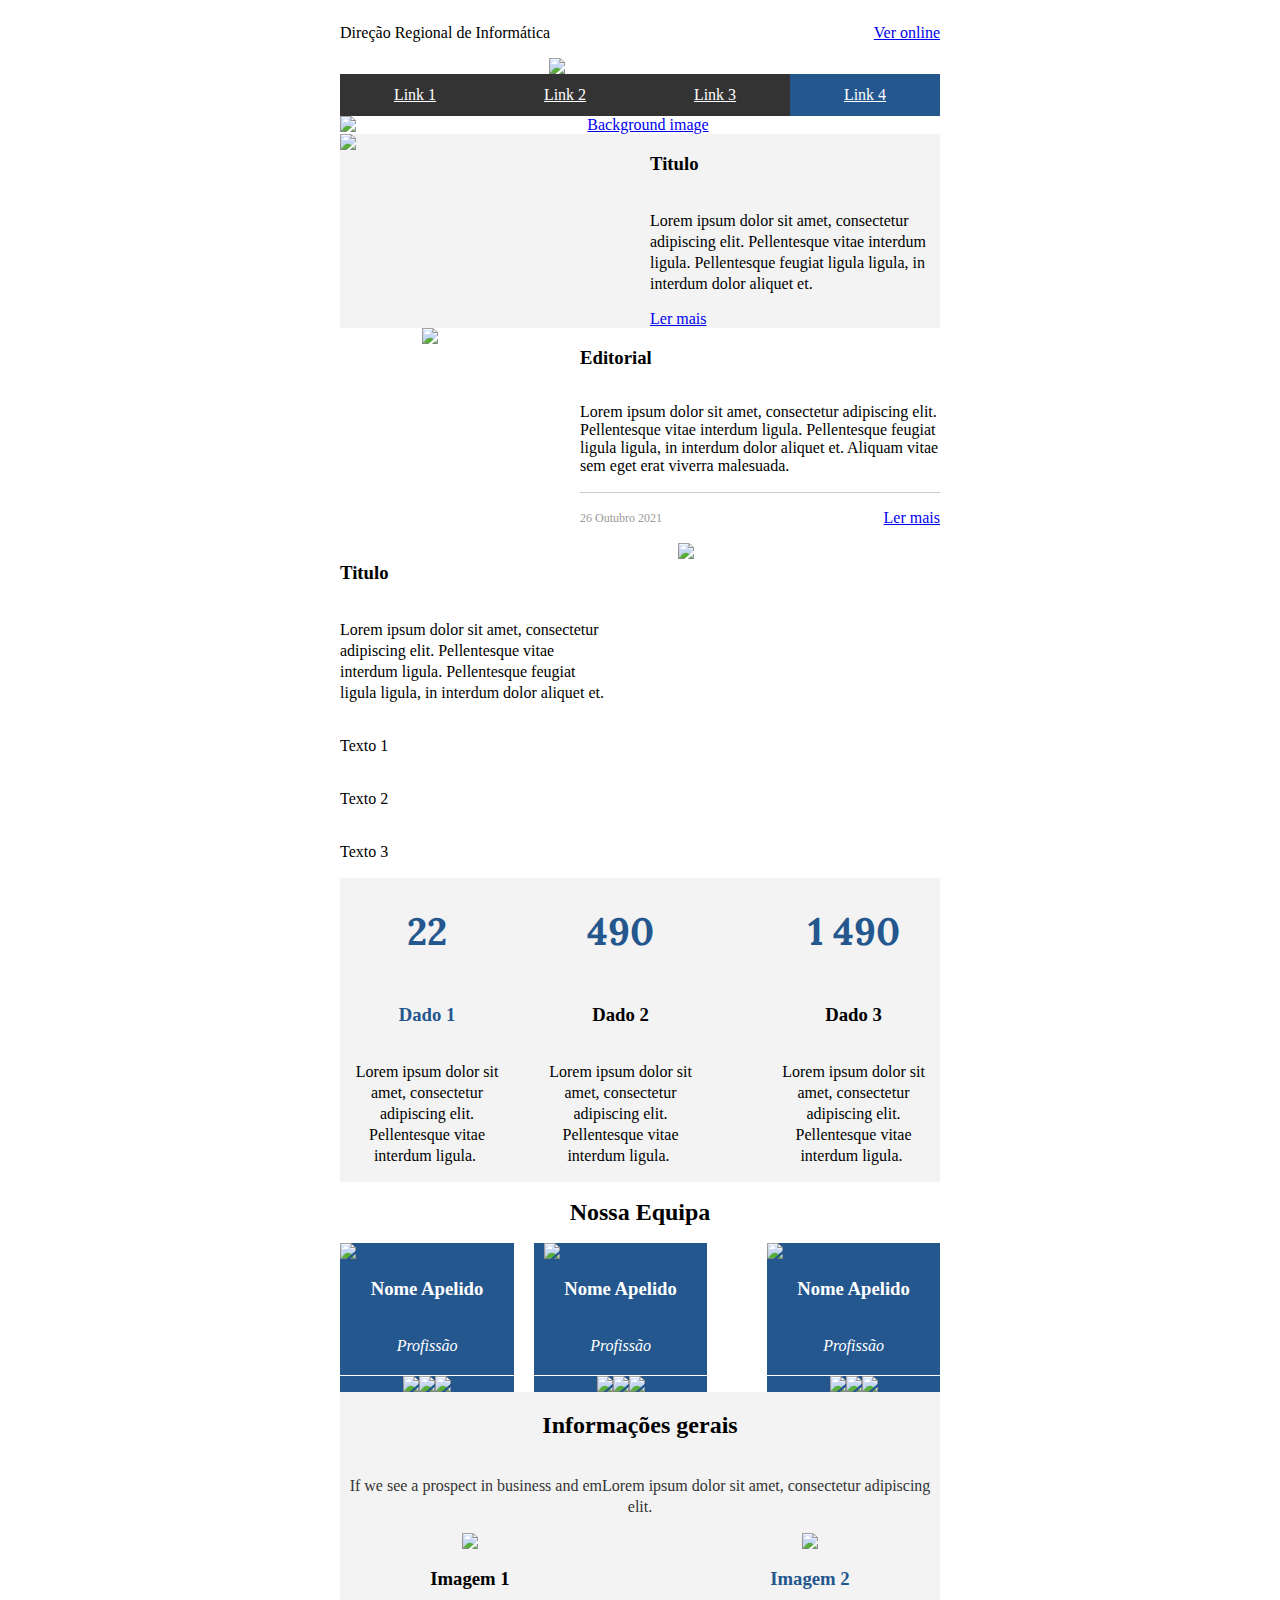
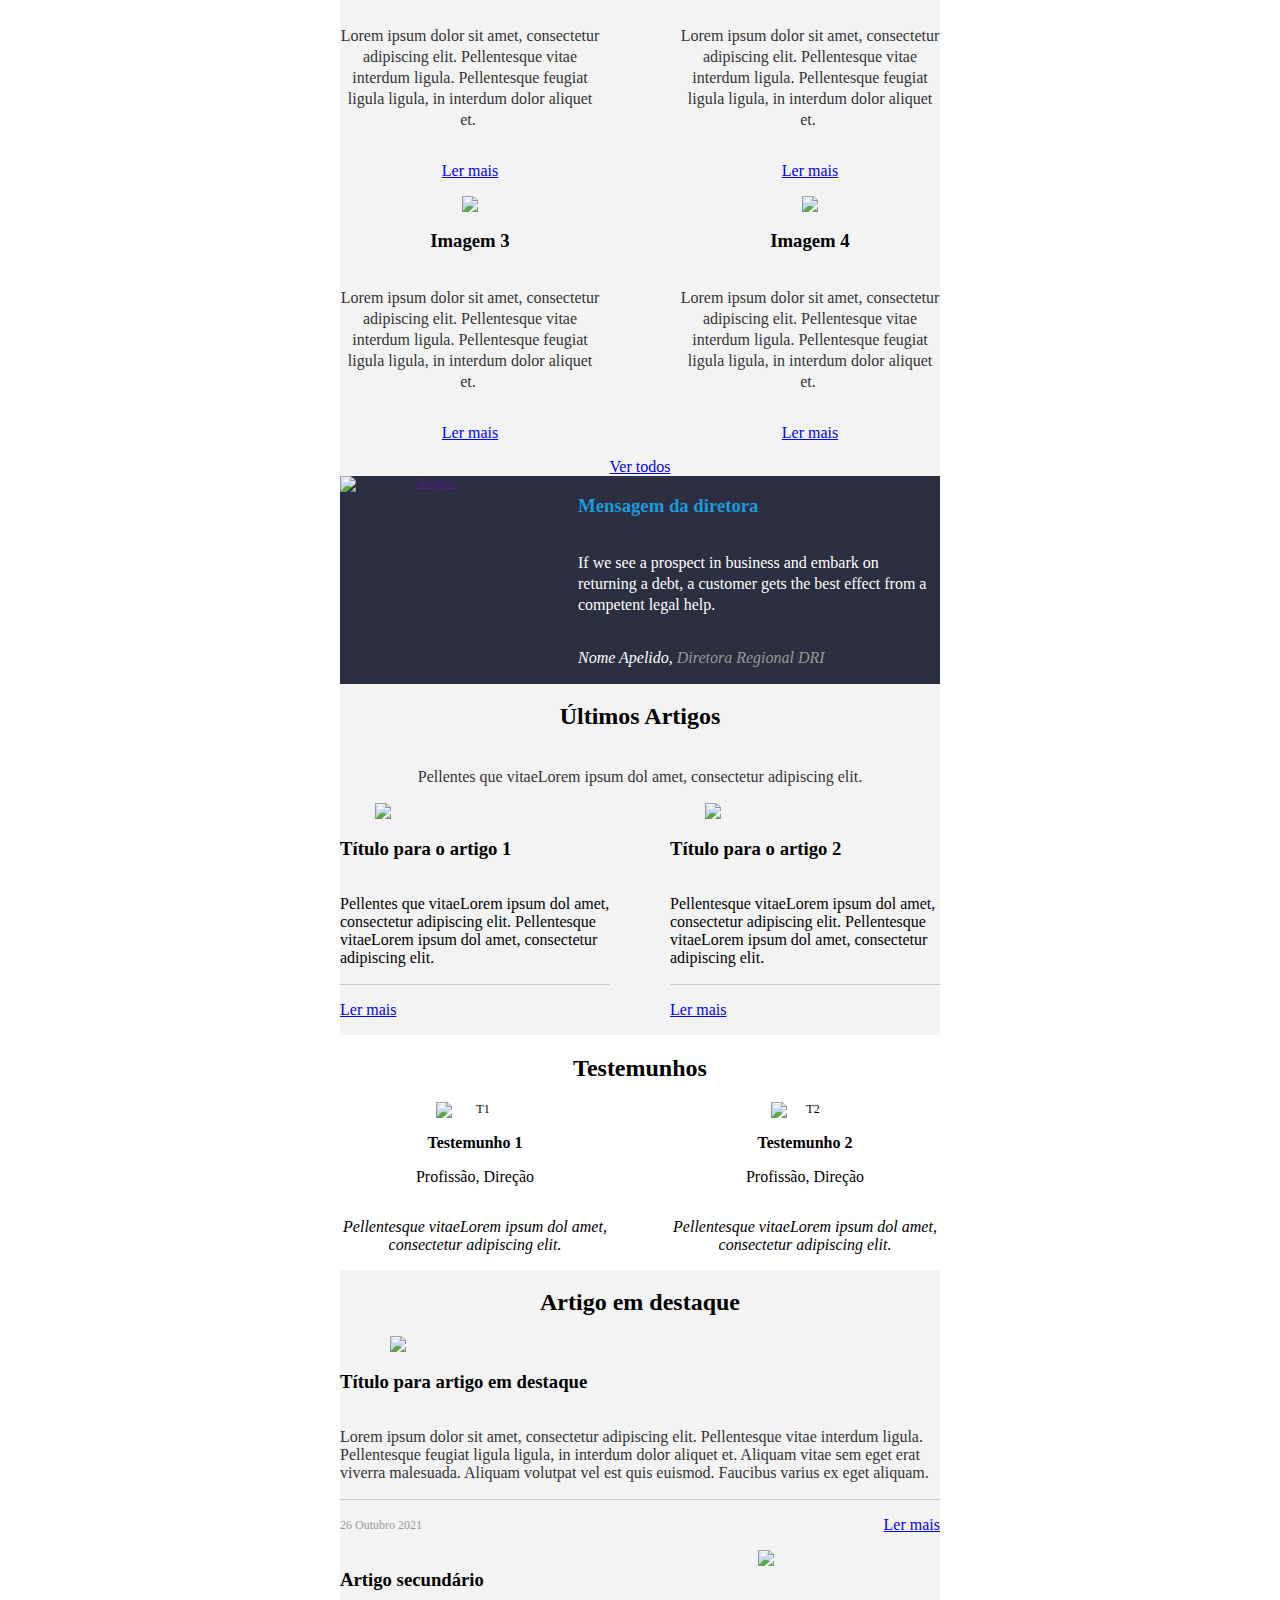
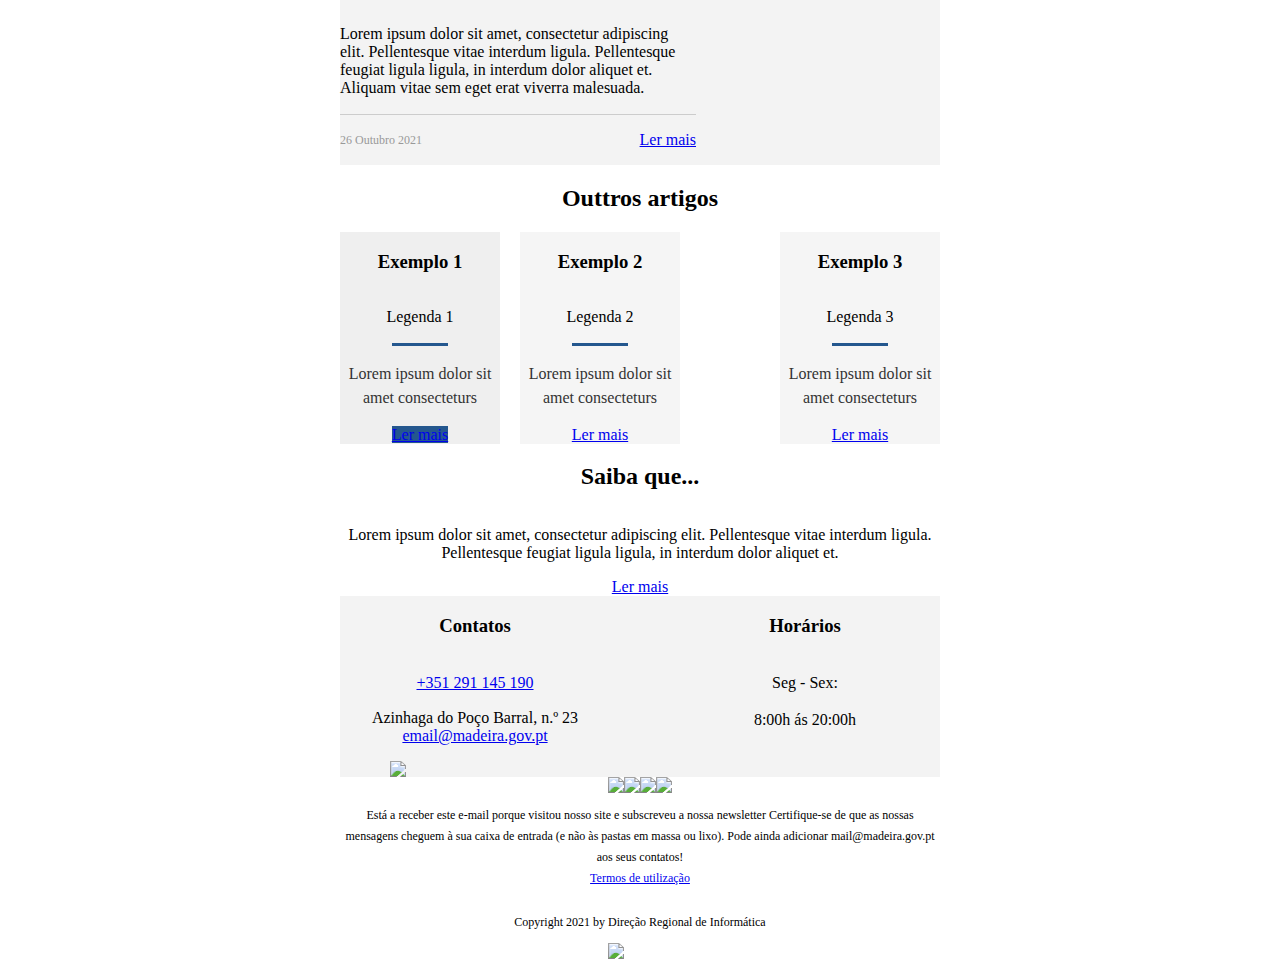
==== modelo.html @ 2487bd30 "Add files via upload" ====
<!DOCTYPE html PUBLIC "-//W3C//DTD XHTML 1.0 Transitional//EN" "http://www.w3.org/TR/xhtml1/DTD/xhtml1-transitional.dtd">
<html xmlns="http://www.w3.org/1999/xhtml" xmlns:o="urn:schemas-microsoft-com:office:office">

<head>
    <meta charset="UTF-8">
    <meta content="width=device-width, initial-scale=1" name="viewport">
    <meta name="x-apple-disable-message-reformatting">
    <meta http-equiv="X-UA-Compatible" content="IE=edge">
    <meta content="telephone=no" name="format-detection">
    <title></title>
    <!--[if (mso 16)]>
    <style type="text/css">
    a {text-decoration: none;}
    </style>
    <![endif]-->
    <!--[if gte mso 9]><style>sup { font-size: 100% !important; }</style><![endif]-->
    <!--[if gte mso 9]>
<xml>
    <o:OfficeDocumentSettings>
    <o:AllowPNG></o:AllowPNG>
    <o:PixelsPerInch>96</o:PixelsPerInch>
    </o:OfficeDocumentSettings>
</xml>
<![endif]-->
    <!--[if !mso]><!-- -->
    <link href="https://fonts.googleapis.com/css?family=Lora:400,400i,700,700i" rel="stylesheet">
    <link href="https://fonts.googleapis.com/css?family=Playfair+Display:400,400i,700,700i" rel="stylesheet">
    <!--<![endif]-->
</head>

<body>
    <div class="es-wrapper-color">
        <!--[if gte mso 9]>
			<v:background xmlns:v="urn:schemas-microsoft-com:vml" fill="t">
				<v:fill type="tile" src="https://rxzgxw.stripocdn.email/content/guids/CABINET_63fbbc11db6741389cc3292b09a63e6d/images/7711511856111535.png" color="#f6f6f6" origin="0.5, 0" position="0.5, 0"></v:fill>
			</v:background>
		<![endif]-->
        <table class="es-wrapper" style="background-position: center top;" width="100%" cellspacing="0" cellpadding="0" background="https://rxzgxw.stripocdn.email/content/guids/CABINET_63fbbc11db6741389cc3292b09a63e6d/images/7711511856111535.png">
            <tbody>
                <tr>
                    <td class="esd-email-paddings" valign="top">
                        <table class="es-content es-preheader esd-header-popover" cellspacing="0" cellpadding="0" align="center">
                            <tbody>
                                <tr>
                                    <td class="es-adaptive esd-stripe" esd-custom-block-id="4041" align="center">
                                        <table class="es-content-body" width="600" cellspacing="0" cellpadding="0" align="center">
                                            <tbody>
                                                <tr>
                                                    <td class="esd-structure es-p10 esd-checked" style="background-image:url(https://rxzgxw.stripocdn.email/content/guids/CABINET_63fbbc11db6741389cc3292b09a63e6d/images/7711511856111535.png);background-position: left top; background-repeat: repeat;" align="left" background="https://rxzgxw.stripocdn.email/content/guids/CABINET_63fbbc11db6741389cc3292b09a63e6d/images/7711511856111535.png">
                                                        <!--[if mso]><table width="580"><tr><td width="280" valign="top"><![endif]-->
                                                        <table class="es-left" cellspacing="0" cellpadding="0" align="left">
                                                            <tbody>
                                                                <tr>
                                                                    <td class="esd-container-frame" width="280" align="left">
                                                                        <table width="100%" cellspacing="0" cellpadding="0">
                                                                            <tbody>
                                                                                <tr>
                                                                                    <td class="es-infoblock esd-block-text" align="left">
                                                                                        <p>Direção Regional de Informática</p>
                                                                                    </td>
                                                                                </tr>
                                                                            </tbody>
                                                                        </table>
                                                                    </td>
                                                                </tr>
                                                            </tbody>
                                                        </table>
                                                        <!--[if mso]></td><td width="20"></td><td width="280" valign="top"><![endif]-->
                                                        <table class="es-right" cellspacing="0" cellpadding="0" align="right">
                                                            <tbody>
                                                                <tr>
                                                                    <td class="esd-container-frame" width="280" align="left">
                                                                        <table width="100%" cellspacing="0" cellpadding="0">
                                                                            <tbody>
                                                                                <tr>
                                                                                    <td align="right" class="es-infoblock esd-block-text">
                                                                                        <p><a href="https://www.madeira.gov.pt/dri" target="_blank" class="view">Ver online</a></p>
                                                                                    </td>
                                                                                </tr>
                                                                            </tbody>
                                                                        </table>
                                                                    </td>
                                                                </tr>
                                                            </tbody>
                                                        </table>
                                                        <!--[if mso]></td></tr></table><![endif]-->
                                                    </td>
                                                </tr>
                                            </tbody>
                                        </table>
                                    </td>
                                </tr>
                            </tbody>
                        </table>
                        <table class="es-header" cellspacing="0" cellpadding="0" align="center">
                            <tbody>
                                <tr>
                                    <td class="es-adaptive esd-stripe" esd-custom-block-id="4042" align="center">
                                        <table class="es-header-body" width="600" cellspacing="0" cellpadding="0" align="center">
                                            <tbody>
                                                <tr>
                                                    <td class="esd-structure es-p15" esd-general-paddings-checked="true" align="left">
                                                        <table width="100%" cellspacing="0" cellpadding="0">
                                                            <tbody>
                                                                <tr>
                                                                    <td class="esd-container-frame" width="570" valign="top" align="center">
                                                                        <table width="100%" cellspacing="0" cellpadding="0">
                                                                            <tbody>
                                                                                <tr>
                                                                                    <td class="esd-block-image es-m-p0l" align="center" style="font-size: 0px;"><a href="https://www.madeira.gov.pt/dri" target="_blank"><img src="https://s3.eu-central-1.amazonaws.com/dri.newsletter/Logos_GRM_DRI/Logo_GRM_v2.png" alt="DRI Logo" title="DRI Logo" width="183" style="display: block;"></a></td>
                                                                                </tr>
                                                                            </tbody>
                                                                        </table>
                                                                    </td>
                                                                </tr>
                                                            </tbody>
                                                        </table>
                                                    </td>
                                                </tr>
                                                <tr>
                                                    <td class="esd-structure" align="left">
                                                        <table width="100%" cellspacing="0" cellpadding="0">
                                                            <tbody>
                                                                <tr>
                                                                    <td class="esd-container-frame" width="600" valign="top" align="center">
                                                                        <table width="100%" cellspacing="0" cellpadding="0">
                                                                            <tbody>
                                                                                <tr>
                                                                                    <td class="esd-block-menu" esd-img-prev-h="16" esd-img-prev-w="16">
                                                                                        <table class="es-menu" width="100%" cellspacing="0" cellpadding="0">
                                                                                            <tbody>
                                                                                                <tr class="links">
                                                                                                    <td class="es-p10t es-p10b es-p5r es-p5l" style="padding-bottom: 12px; padding-top: 12px; " width="25.00%" bgcolor="#333333" align="center"><a target="_blank" style="color: #ffffff;" href="https://www.madeira.gov.pt/dri">Link 1</a></td>
                                                                                                    <td class="es-p10t es-p10b es-p5r es-p5l" style="padding-bottom: 12px; padding-top: 12px; " width="25.00%" bgcolor="#333333" align="center"><a target="_blank" style="color: #ffffff;" href="https://www.madeira.gov.pt/dri">Link 2</a></td>
                                                                                                    <td class="es-p10t es-p10b es-p5r es-p5l" style="padding-bottom: 12px; padding-top: 12px; " width="25.00%" bgcolor="#333333" align="center"><a target="_blank" style="color: #ffffff;" href="https://www.madeira.gov.pt/dri">Link 3</a></td>
                                                                                                    <td class="es-p10t es-p10b es-p5r es-p5l" style="padding-bottom: 12px; padding-top: 12px; " width="25.00%" bgcolor="#24578e" align="center"><a target="_blank" style="color: #ffffff;" href="https://www.madeira.gov.pt/dri">Link 4</a></td>
                                                                                                </tr>
                                                                                            </tbody>
                                                                                        </table>
                                                                                    </td>
                                                                                </tr>
                                                                            </tbody>
                                                                        </table>
                                                                    </td>
                                                                </tr>
                                                            </tbody>
                                                        </table>
                                                    </td>
                                                </tr>
                                            </tbody>
                                        </table>
                                    </td>
                                </tr>
                            </tbody>
                        </table>
                        <table class="es-content" cellspacing="0" cellpadding="0" align="center">
                            <tbody>
                                <tr>
                                    <td class="esd-stripe" align="center">
                                        <table class="es-content-body" width="600" cellspacing="0" cellpadding="0" bgcolor="#ffffff" align="center">
                                            <tbody>
                                                <tr>
                                                    <td class="esd-structure" align="left">
                                                        <table width="100%" cellspacing="0" cellpadding="0">
                                                            <tbody>
                                                                <tr>
                                                                    <td class="esd-container-frame" width="600" valign="top" align="center">
                                                                        <table width="100%" cellspacing="0" cellpadding="0">
                                                                            <tbody>
                                                                                <tr>
                                                                                    <td class="esd-block-banner" style="position: relative;" align="center" esdev-config="h6"><a target="_blank" href="https://www.madeira.gov.pt/dri"><img class="adapt-img esdev-stretch-width esdev-banner-rendered" src="https://rxzgxw.stripocdn.email/content/guids/bannerImgGuid/images/image163541248475230.png" alt="Background image" title="Background image" width="600" style="display: block;"></a></td>
                                                                                </tr>
                                                                            </tbody>
                                                                        </table>
                                                                    </td>
                                                                </tr>
                                                            </tbody>
                                                        </table>
                                                    </td>
                                                </tr>
                                            </tbody>
                                        </table>
                                    </td>
                                </tr>
                            </tbody>
                        </table>
                        <table class="es-content" cellspacing="0" cellpadding="0" align="center">
                            <tbody>
                                <tr>
                                    <td class="esd-stripe" esd-custom-block-id="4044" align="center">
                                        <table class="es-content-body" style="background-color: #f3f3f3;" width="600" cellspacing="0" cellpadding="0" bgcolor="#f3f3f3" align="center">
                                            <tbody>
                                                <tr>
                                                    <td class="esd-structure" esd-general-paddings-checked="true" align="left">
                                                        <!--[if mso]><table width="600" cellpadding="0" cellspacing="0"><tr><td width="290" valign="top"><![endif]-->
                                                        <table class="es-left" cellspacing="0" cellpadding="0" align="left">
                                                            <tbody>
                                                                <tr>
                                                                    <td class="es-m-p20b esd-container-frame" width="290" align="left">
                                                                        <table width="100%" cellspacing="0" cellpadding="0">
                                                                            <tbody>
                                                                                <tr>
                                                                                    <td class="esd-block-image" align="center" style="font-size: 0px;"><a target="_blank" href="https://www.madeira.gov.pt/dri"><img class="adapt-img" src="https://rxzgxw.stripocdn.email/content/guids/CABINET_11e71a1aa84cad3a974686c0a3f33a99/images/photoicon.png" alt="Imagem" title="Imagem" width="290" style="display: block;"></a></td>
                                                                                </tr>
                                                                            </tbody>
                                                                        </table>
                                                                    </td>
                                                                </tr>
                                                            </tbody>
                                                        </table>
                                                        <!--[if mso]></td><td width="20"></td><td width="290" valign="top"><![endif]-->
                                                        <table class="es-right" cellspacing="0" cellpadding="0" align="right">
                                                            <tbody>
                                                                <tr>
                                                                    <td class="es-m-p20b esd-container-frame" width="290" align="left">
                                                                        <table width="100%" cellspacing="0" cellpadding="0">
                                                                            <tbody>
                                                                                <tr>
                                                                                    <td class="esd-block-text es-p15t es-p15b es-p15r es-p15l" align="left">
                                                                                        <h3 style="line-height: 120%;">Titulo&nbsp;</h3>
                                                                                    </td>
                                                                                </tr>
                                                                                <tr>
                                                                                    <td class="esd-block-text es-p10b es-p15r es-p15l es-m-txt-c" align="left">
                                                                                        <p style="line-height: 21px;">Lorem ipsum dolor sit amet, consectetur adipiscing elit. Pellentesque vitae interdum ligula. Pellentesque feugiat ligula ligula, in interdum dolor aliquet et.&nbsp;</p>
                                                                                    </td>
                                                                                </tr>
                                                                                <tr>
                                                                                    <td class="esd-block-button es-p5t es-p5b es-p15r es-p15l" align="left"><span class="es-button-border"><a href="https://www.madeira.gov.pt/dri" class="es-button" target="_blank">Ler mais</a></span></td>
                                                                                </tr>
                                                                            </tbody>
                                                                        </table>
                                                                    </td>
                                                                </tr>
                                                            </tbody>
                                                        </table>
                                                        <!--[if mso]></td></tr></table><![endif]-->
                                                    </td>
                                                </tr>
                                            </tbody>
                                        </table>
                                    </td>
                                </tr>
                            </tbody>
                        </table>
                        <table class="es-content" cellspacing="0" cellpadding="0" align="center">
                            <tbody>
                                <tr>
                                    <td class="esd-stripe" align="center">
                                        <table class="es-content-body" style="background-color: #ffffff;" width="600" cellspacing="0" cellpadding="0" bgcolor="#ffffff" align="center">
                                            <tbody>
                                                <tr>
                                                    <td class="esd-structure es-p20" esd-custom-block-id="4057" align="left" esdev-config="h1">
                                                        <!--[if mso]><table width="560" cellpadding="0" cellspacing="0"><tr><td width="180" valign="top"><![endif]-->
                                                        <table class="es-left" cellspacing="0" cellpadding="0" align="left">
                                                            <tbody>
                                                                <tr>
                                                                    <td class="es-m-p0r es-m-p20b esd-container-frame" width="180" valign="top" align="center">
                                                                        <table width="100%" cellspacing="0" cellpadding="0">
                                                                            <tbody>
                                                                                <tr>
                                                                                    <td class="esd-block-image" align="center" style="font-size:0"><a href="https://www.madeira.gov.pt/dri" target="_blank"><img class="adapt-img" style="width: 180px;" src="https://rxzgxw.stripocdn.email/content/guids/CABINET_63fbbc11db6741389cc3292b09a63e6d/images/55101512033233305.jpg" alt="Imagem Editorial" title="Imagem Editorial" width="180"></a></td>
                                                                                </tr>
                                                                            </tbody>
                                                                        </table>
                                                                    </td>
                                                                </tr>
                                                            </tbody>
                                                        </table>
                                                        <!--[if mso]></td><td width="20"></td><td width="360" valign="top"><![endif]-->
                                                        <table cellspacing="0" cellpadding="0" align="right">
                                                            <tbody>
                                                                <tr>
                                                                    <td class="es-m-p20b esd-container-frame" width="360" align="left">
                                                                        <table width="100%" cellspacing="0" cellpadding="0">
                                                                            <tbody>
                                                                                <tr>
                                                                                    <td class="esd-block-text es-p15t" align="left">
                                                                                        <h3>Editorial</h3>
                                                                                    </td>
                                                                                </tr>
                                                                                <tr>
                                                                                    <td class="esd-block-text es-p10t es-p10b es-m-txt-c" align="left">
                                                                                        <p><span class="product-description">Lorem ipsum dolor sit amet, consectetur adipiscing elit. Pellentesque vitae interdum ligula. Pellentesque feugiat ligula ligula, in interdum dolor aliquet et. Aliquam vitae sem eget erat viverra malesuada.</span></p>
                                                                                    </td>
                                                                                </tr>
                                                                                <tr>
                                                                                    <td class="esd-block-spacer es-p10t es-p10b" align="center" style="font-size:0">
                                                                                        <table width="100%" height="100%" cellspacing="0" cellpadding="0" border="0">
                                                                                            <tbody>
                                                                                                <tr>
                                                                                                    <td style="border-bottom: 1px solid #cccccc; background:none; height:1px; width:100%; margin:0px 0px 0px 0px;"></td>
                                                                                                </tr>
                                                                                            </tbody>
                                                                                        </table>
                                                                                    </td>
                                                                                </tr>
                                                                                <tr>
                                                                                    <td>
                                                                                        <table width="100%" cellspacing="0" cellpadding="0">
                                                                                            <tbody>
                                                                                                <tr>
                                                                                                    <td class="esd-block-text" align="left">
                                                                                                        <p style="color: #999999; line-height: 150%; font-size: 12px;"><span class="product-date">26&nbsp;Outubro 2021</span></p>
                                                                                                    </td>
                                                                                                    <td class="esd-block-text" align="right">
                                                                                                        <p><a href="https://www.madeira.gov.pt/dri" target="_blank">Ler mais</a></p>
                                                                                                    </td>
                                                                                                </tr>
                                                                                            </tbody>
                                                                                        </table>
                                                                                    </td>
                                                                                </tr>
                                                                            </tbody>
                                                                        </table>
                                                                    </td>
                                                                </tr>
                                                            </tbody>
                                                        </table>
                                                        <!--[if mso]></td></tr></table><![endif]-->
                                                    </td>
                                                </tr>
                                            </tbody>
                                        </table>
                                    </td>
                                </tr>
                            </tbody>
                        </table>
                        <table class="es-content" cellspacing="0" cellpadding="0" align="center">
                            <tbody>
                                <tr>
                                    <td class="esd-stripe" align="center">
                                        <table class="es-content-body" width="600" cellspacing="0" cellpadding="0" bgcolor="#ffffff" align="center">
                                            <tbody>
                                                <tr>
                                                    <td class="esd-structure es-p20" esd-custom-block-id="4039" align="left">
                                                        <!--[if mso]><table width="560" cellpadding="0" cellspacing="0"><tr><td width="270" valign="top"><![endif]-->
                                                        <table class="es-left" cellspacing="0" cellpadding="0" align="left">
                                                            <tbody>
                                                                <tr>
                                                                    <td class="es-m-p20b esd-container-frame" width="270" align="left">
                                                                        <table width="100%" cellspacing="0" cellpadding="0">
                                                                            <tbody>
                                                                                <tr>
                                                                                    <td class="esd-block-text es-m-txt-l" align="left">
                                                                                        <h3>Titulo</h3>
                                                                                    </td>
                                                                                </tr>
                                                                                <tr>
                                                                                    <td class="esd-block-text es-p10t es-p15b es-m-txt-l" align="left">
                                                                                        <p style="line-height: 21px;">Lorem ipsum dolor sit amet, consectetur adipiscing elit. Pellentesque vitae interdum ligula. Pellentesque feugiat ligula ligula, in interdum dolor aliquet et.&nbsp;</p>
                                                                                    </td>
                                                                                </tr>
                                                                                <tr>
                                                                                    <td>
                                                                                        <table class="es-table-not-adapt" cellspacing="0" cellpadding="0">
                                                                                            <tbody>
                                                                                                <tr>
                                                                                                    <td class="esd-block-image es-p5t es-p5b es-p10r" valign="top" align="left" style="font-size:0"><a href target="_blank"><img src="https://rxzgxw.stripocdn.email/content/guids/cab_pub_7cbbc409ec990f19c78c75bd1e06f215/images/Check_Mark_Blue4.png" alt width="21"></a></td>
                                                                                                    <td align="left">
                                                                                                        <table width="100%" cellspacing="0" cellpadding="0">
                                                                                                            <tbody>
                                                                                                                <tr>
                                                                                                                    <td class="esd-block-text" align="left">
                                                                                                                        <p style="line-height: 21px;">Texto 1</p>
                                                                                                                    </td>
                                                                                                                </tr>
                                                                                                            </tbody>
                                                                                                        </table>
                                                                                                    </td>
                                                                                                </tr>
                                                                                                <tr>
                                                                                                    <td class="esd-block-image es-p5t es-p5b es-p10r" valign="top" align="left" style="font-size:0"><a href target="_blank"><img src="https://rxzgxw.stripocdn.email/content/guids/cab_pub_7cbbc409ec990f19c78c75bd1e06f215/images/Check_Mark_Blue4.png" alt width="21"></a></td>
                                                                                                    <td align="left">
                                                                                                        <table width="100%" cellspacing="0" cellpadding="0">
                                                                                                            <tbody>
                                                                                                                <tr>
                                                                                                                    <td class="esd-block-text" align="left">
                                                                                                                        <p style="line-height: 21px;">Texto 2</p>
                                                                                                                    </td>
                                                                                                                </tr>
                                                                                                            </tbody>
                                                                                                        </table>
                                                                                                    </td>
                                                                                                </tr>
                                                                                                <tr>
                                                                                                    <td class="esd-block-image es-p5t es-p5b es-p10r" valign="top" align="left" style="font-size:0"><a href target="_blank"><img src="https://rxzgxw.stripocdn.email/content/guids/cab_pub_7cbbc409ec990f19c78c75bd1e06f215/images/Check_Mark_Blue4.png" alt width="21"></a></td>
                                                                                                    <td align="left">
                                                                                                        <table width="100%" cellspacing="0" cellpadding="0">
                                                                                                            <tbody>
                                                                                                                <tr>
                                                                                                                    <td class="esd-block-text" align="left">
                                                                                                                        <p style="line-height: 21px;">Texto 3</p>
                                                                                                                    </td>
                                                                                                                </tr>
                                                                                                            </tbody>
                                                                                                        </table>
                                                                                                    </td>
                                                                                                </tr>
                                                                                            </tbody>
                                                                                        </table>
                                                                                    </td>
                                                                                </tr>
                                                                            </tbody>
                                                                        </table>
                                                                    </td>
                                                                </tr>
                                                            </tbody>
                                                        </table>
                                                        <!--[if mso]></td><td width="20"></td><td width="270" valign="top"><![endif]-->
                                                        <table class="es-right" cellspacing="0" cellpadding="0" align="right">
                                                            <tbody>
                                                                <tr>
                                                                    <td class="es-m-p20b esd-container-frame" width="270" align="left">
                                                                        <table width="100%" cellspacing="0" cellpadding="0">
                                                                            <tbody>
                                                                                <tr>
                                                                                    <td class="esd-block-image adapt-img" align="center" style="font-size: 0px;"><a href="https://www.madeira.gov.pt/dri" target="_blank"><img src="https://rxzgxw.stripocdn.email/content/guids/CABINET_11e71a1aa84cad3a974686c0a3f33a99/images/photoicon.png" alt="Imagem" class="adapt-img" style="width: 255px; display: block;" title="Imagem" width="255"></a></td>
                                                                                </tr>
                                                                            </tbody>
                                                                        </table>
                                                                    </td>
                                                                </tr>
                                                            </tbody>
                                                        </table>
                                                        <!--[if mso]></td></tr></table><![endif]-->
                                                    </td>
                                                </tr>
                                            </tbody>
                                        </table>
                                    </td>
                                </tr>
                            </tbody>
                        </table>
                        <table class="es-content" cellspacing="0" cellpadding="0" align="center">
                            <tbody>
                                <tr>
                                    <td class="esd-stripe" align="center">
                                        <table class="es-content-body" style="background-color: #f3f3f3;" width="600" cellspacing="0" cellpadding="0" bgcolor="#f3f3f3" align="center">
                                            <tbody>
                                                <tr>
                                                    <td class="esd-structure es-p20t es-p30b es-p20r es-p20l" esd-general-paddings-checked="true" style="background-color: #f3f3f3;" esd-custom-block-id="4045" bgcolor="#f3f3f3" align="left">
                                                        <!--[if mso]><table width="560" cellpadding="0" cellspacing="0"><tr><td width="194"><![endif]-->
                                                        <table class="es-left" cellspacing="0" cellpadding="0" align="left">
                                                            <tbody>
                                                                <tr>
                                                                    <td class="es-m-p0r es-m-p20b esd-container-frame" width="174" align="center">
                                                                        <table width="100%" cellspacing="0" cellpadding="0">
                                                                            <tbody>
                                                                                <tr>
                                                                                    <td class="esd-block-text" align="center">
                                                                                        <h1 style="line-height: 150%; color: #24578e; font-size: 38px; font-family: lora, georgia, 'times new roman', serif;">22</h1>
                                                                                    </td>
                                                                                </tr>
                                                                                <tr>
                                                                                    <td class="esd-block-text es-p5b" align="center">
                                                                                        <h3 style="color: #24578e;">Dado 1</h3>
                                                                                    </td>
                                                                                </tr>
                                                                                <tr>
                                                                                    <td class="esd-block-text" align="center">
                                                                                        <p style="line-height: 21px;">Lorem ipsum dolor sit amet, consectetur adipiscing elit. Pellentesque vitae interdum ligula.&nbsp;</p>
                                                                                    </td>
                                                                                </tr>
                                                                            </tbody>
                                                                        </table>
                                                                    </td>
                                                                    <td class="es-hidden" width="20"></td>
                                                                </tr>
                                                            </tbody>
                                                        </table>
                                                        <!--[if mso]></td><td width="173"><![endif]-->
                                                        <table class="es-left" cellspacing="0" cellpadding="0" align="left">
                                                            <tbody>
                                                                <tr>
                                                                    <td class="es-m-p0r es-m-p20b esd-container-frame" width="173" align="center">
                                                                        <table width="100%" cellspacing="0" cellpadding="0">
                                                                            <tbody>
                                                                                <tr>
                                                                                    <td class="esd-block-text" align="center">
                                                                                        <h1 style="line-height: 150%; color: #24578e; font-size: 38px; font-family: lora, georgia, 'times new roman', serif;">490</h1>
                                                                                    </td>
                                                                                </tr>
                                                                                <tr>
                                                                                    <td class="esd-block-text es-p5b" align="center">
                                                                                        <h3>Dado 2</h3>
                                                                                    </td>
                                                                                </tr>
                                                                                <tr>
                                                                                    <td class="esd-block-text" align="center">
                                                                                        <p style="line-height: 21px;">Lorem ipsum dolor sit amet, consectetur adipiscing elit. Pellentesque vitae interdum ligula.&nbsp;</p>
                                                                                    </td>
                                                                                </tr>
                                                                            </tbody>
                                                                        </table>
                                                                    </td>
                                                                </tr>
                                                            </tbody>
                                                        </table>
                                                        <!--[if mso]></td><td width="20"></td><td width="173"><![endif]-->
                                                        <table class="es-right" cellspacing="0" cellpadding="0" align="right">
                                                            <tbody>
                                                                <tr>
                                                                    <td class="es-m-p0r es-m-p20b esd-container-frame" width="173" align="center">
                                                                        <table width="100%" cellspacing="0" cellpadding="0">
                                                                            <tbody>
                                                                                <tr>
                                                                                    <td class="esd-block-text" align="center">
                                                                                        <h1 style="line-height: 150%; color: #24578e; font-size: 38px; font-family: lora, georgia, 'times new roman', serif;">1 490</h1>
                                                                                    </td>
                                                                                </tr>
                                                                                <tr>
                                                                                    <td class="esd-block-text es-p5b" align="center">
                                                                                        <h3>Dado 3</h3>
                                                                                    </td>
                                                                                </tr>
                                                                                <tr>
                                                                                    <td class="esd-block-text" align="center">
                                                                                        <p style="line-height: 21px;">Lorem ipsum dolor sit amet, consectetur adipiscing elit. Pellentesque vitae interdum ligula.&nbsp;</p>
                                                                                    </td>
                                                                                </tr>
                                                                            </tbody>
                                                                        </table>
                                                                    </td>
                                                                </tr>
                                                            </tbody>
                                                        </table>
                                                        <!--[if mso]></td></tr></table><![endif]-->
                                                    </td>
                                                </tr>
                                            </tbody>
                                        </table>
                                    </td>
                                </tr>
                            </tbody>
                        </table>
                        <table class="es-content" cellspacing="0" cellpadding="0" align="center">
                            <tbody>
                                <tr>
                                    <td class="esd-stripe" align="center">
                                        <table class="es-content-body" width="600" cellspacing="0" cellpadding="0" align="center">
                                            <tbody>
                                                <tr>
                                                    <td class="esd-structure es-p20t es-p5b es-p20r es-p20l" align="left">
                                                        <table width="100%" cellspacing="0" cellpadding="0">
                                                            <tbody>
                                                                <tr>
                                                                    <td class="esd-container-frame" width="560" valign="top" align="center">
                                                                        <table width="100%" cellspacing="0" cellpadding="0">
                                                                            <tbody>
                                                                                <tr>
                                                                                    <td class="esd-block-text" align="left">
                                                                                        <h2 style="line-height: 21px; text-align: center;">Nossa Equipa</h2>
                                                                                    </td>
                                                                                </tr>
                                                                            </tbody>
                                                                        </table>
                                                                    </td>
                                                                </tr>
                                                            </tbody>
                                                        </table>
                                                    </td>
                                                </tr>
                                                <tr>
                                                    <td class="esd-structure es-p20t es-p20b es-p20r es-p20l" esd-general-paddings-checked="true" esd-custom-block-id="4047" align="left">
                                                        <!--[if mso]><table width="560" cellpadding="0" cellspacing="0"><tr><td width="194"><![endif]-->
                                                        <table class="es-left" cellspacing="0" cellpadding="0" align="left">
                                                            <tbody>
                                                                <tr>
                                                                    <td class="es-m-p0r es-m-p20b esd-container-frame" width="174" align="center">
                                                                        <table style="background-color: #24578e;" width="100%" cellspacing="0" cellpadding="0" bgcolor="#24578e">
                                                                            <tbody>
                                                                                <tr>
                                                                                    <td class="esd-block-image" align="center" style="font-size: 0px;"><a target="_blank" href="https://www.madeira.gov.pt/dri"><img class="adapt-img" src="https://rxzgxw.stripocdn.email/content/guids/CABINET_11e71a1aa84cad3a974686c0a3f33a99/images/womenicon.jpg" alt="membro 1" width="174" style="display: block;" title="membro 1"></a></td>
                                                                                </tr>
                                                                                <tr>
                                                                                    <td class="esd-block-text es-p10t es-p5b es-p10r es-p10l" align="center">
                                                                                        <h3 style="color: #ffffff;">Nome Apelido</h3>
                                                                                    </td>
                                                                                </tr>
                                                                                <tr>
                                                                                    <td class="esd-block-text es-p10r es-p10l" align="center">
                                                                                        <p style="color: #ffffff; font-size: 16px; font-family: georgia, times, 'times new roman', serif; font-style: italic; line-height: 150%;">Profissão</p>
                                                                                    </td>
                                                                                </tr>
                                                                                <tr>
                                                                                    <td class="esd-block-spacer es-p10t es-p10b es-p20r es-p20l" align="center" style="font-size:0">
                                                                                        <table width="100%" height="100%" cellspacing="0" cellpadding="0" border="0">
                                                                                            <tbody>
                                                                                                <tr>
                                                                                                    <td style="border-bottom: 1px solid #ffffff; background: rgba(0, 0, 0, 0) none repeat scroll 0% 0%; height: 1px; width: 100%; margin: 0px;"></td>
                                                                                                </tr>
                                                                                            </tbody>
                                                                                        </table>
                                                                                    </td>
                                                                                </tr>
                                                                                <tr>
                                                                                    <td class="esd-block-social es-p15b" align="center" style="font-size:0">
                                                                                        <table class="es-table-not-adapt es-social" cellspacing="0" cellpadding="0">
                                                                                            <tbody>
                                                                                                <tr>
                                                                                                    <td class="es-p10r" valign="top" align="center"><a target="_blank" href="https://www.madeira.gov.pt/dri"><img title="Linkedin" src="https://rxzgxw.stripocdn.email/content/assets/img/social-icons/logo-white/linkedin-logo-white.png" alt="In" width="24" height="24"></a></td>
                                                                                                    <td class="es-p10r" valign="top" align="center"><a target="_blank" href="https://www.madeira.gov.pt/dri"><img title="Email" src="https://stripo.email/static//assets/img/other-icons/logo-white/mail-logo-white.png" alt="Email" width="24" height="24"></a></td>
                                                                                                    <td valign="top" align="center"><a target="_blank" href="https://www.madeira.gov.pt/dri"><img title="Facebook" src="https://rxzgxw.stripocdn.email/content/assets/img/social-icons/logo-white/facebook-logo-white.png" alt="Fb" width="24" height="24"></a></td>
                                                                                                </tr>
                                                                                            </tbody>
                                                                                        </table>
                                                                                    </td>
                                                                                </tr>
                                                                            </tbody>
                                                                        </table>
                                                                    </td>
                                                                    <td class="es-hidden" width="20"></td>
                                                                </tr>
                                                            </tbody>
                                                        </table>
                                                        <!--[if mso]></td><td width="173"><![endif]-->
                                                        <table class="es-left" cellspacing="0" cellpadding="0" align="left">
                                                            <tbody>
                                                                <tr>
                                                                    <td class="es-m-p0r es-m-p20b esd-container-frame" width="173" align="center">
                                                                        <table style="background-color: #24578e;" width="100%" cellspacing="0" cellpadding="0" bgcolor="#24578e">
                                                                            <tbody>
                                                                                <tr>
                                                                                    <td class="esd-block-image" align="center" style="font-size: 0px;"><a target="_blank" href="https://www.madeira.gov.pt/dri"><img class="adapt-img" src="https://rxzgxw.stripocdn.email/content/guids/CABINET_11e71a1aa84cad3a974686c0a3f33a99/images/manicon.png" alt="membro 2" title="membro 2" width="154" style="display: block;"></a></td>
                                                                                </tr>
                                                                                <tr>
                                                                                    <td class="esd-block-text es-p10t es-p5b es-p10r es-p10l" align="center">
                                                                                        <h3 style="color: #ffffff;">Nome Apelido</h3>
                                                                                    </td>
                                                                                </tr>
                                                                                <tr>
                                                                                    <td class="esd-block-text es-p10r es-p10l" align="center">
                                                                                        <p style="color: #ffffff; font-size: 16px; font-family: georgia, times, 'times new roman', serif; font-style: italic; line-height: 150%;">Profissão</p>
                                                                                    </td>
                                                                                </tr>
                                                                                <tr>
                                                                                    <td class="esd-block-spacer es-p10t es-p10b es-p20r es-p20l" align="center" style="font-size:0">
                                                                                        <table width="100%" height="100%" cellspacing="0" cellpadding="0" border="0">
                                                                                            <tbody>
                                                                                                <tr>
                                                                                                    <td style="border-bottom: 1px solid #ffffff; background: rgba(0, 0, 0, 0) none repeat scroll 0% 0%; height: 1px; width: 100%; margin: 0px;"></td>
                                                                                                </tr>
                                                                                            </tbody>
                                                                                        </table>
                                                                                    </td>
                                                                                </tr>
                                                                                <tr>
                                                                                    <td class="esd-block-social es-p15b" align="center" style="font-size:0">
                                                                                        <table class="es-table-not-adapt es-social" cellspacing="0" cellpadding="0">
                                                                                            <tbody>
                                                                                                <tr>
                                                                                                    <td class="es-p10r" valign="top" align="center"><a target="_blank" href><img title="Linkedin" src="https://rxzgxw.stripocdn.email/content/assets/img/social-icons/logo-white/linkedin-logo-white.png" alt="In" width="24" height="24"></a></td>
                                                                                                    <td class="es-p10r" valign="top" align="center"><a target="_blank" href><img title="Email" src="https://stripo.email/static//assets/img/other-icons/logo-white/mail-logo-white.png" alt="Email" width="24" height="24"></a></td>
                                                                                                    <td valign="top" align="center"><a target="_blank" href><img title="Facebook" src="https://rxzgxw.stripocdn.email/content/assets/img/social-icons/logo-white/facebook-logo-white.png" alt="Fb" width="24" height="24"></a></td>
                                                                                                </tr>
                                                                                            </tbody>
                                                                                        </table>
                                                                                    </td>
                                                                                </tr>
                                                                            </tbody>
                                                                        </table>
                                                                    </td>
                                                                </tr>
                                                            </tbody>
                                                        </table>
                                                        <!--[if mso]></td><td width="20"></td><td width="173"><![endif]-->
                                                        <table class="es-right" cellspacing="0" cellpadding="0" align="right">
                                                            <tbody>
                                                                <tr>
                                                                    <td class="es-m-p0r es-m-p20b esd-container-frame" width="173" align="center">
                                                                        <table style="background-color: #24578e;" width="100%" cellspacing="0" cellpadding="0" bgcolor="#24578e">
                                                                            <tbody>
                                                                                <tr>
                                                                                    <td class="esd-block-image" align="center" style="font-size: 0px;"><a target="_blank" href="https://www.madeira.gov.pt/dri"><img class="adapt-img" src="https://rxzgxw.stripocdn.email/content/guids/CABINET_11e71a1aa84cad3a974686c0a3f33a99/images/womenicon.jpg" alt="membro 3" width="173" style="display: block;" title="membro 3"></a></td>
                                                                                </tr>
                                                                                <tr>
                                                                                    <td class="esd-block-text es-p10t es-p5b es-p10r es-p10l" align="center">
                                                                                        <h3 style="color: #ffffff;">Nome Apelido</h3>
                                                                                    </td>
                                                                                </tr>
                                                                                <tr>
                                                                                    <td class="esd-block-text es-p10r es-p10l" align="center">
                                                                                        <p style="color: #ffffff; font-size: 16px; font-family: georgia, times, 'times new roman', serif; font-style: italic; line-height: 150%;">Profissão</p>
                                                                                    </td>
                                                                                </tr>
                                                                                <tr>
                                                                                    <td class="esd-block-spacer es-p10t es-p10b es-p20r es-p20l" align="center" style="font-size:0">
                                                                                        <table width="100%" height="100%" cellspacing="0" cellpadding="0" border="0">
                                                                                            <tbody>
                                                                                                <tr>
                                                                                                    <td style="border-bottom: 1px solid #ffffff; background: rgba(0, 0, 0, 0) none repeat scroll 0% 0%; height: 1px; width: 100%; margin: 0px;"></td>
                                                                                                </tr>
                                                                                            </tbody>
                                                                                        </table>
                                                                                    </td>
                                                                                </tr>
                                                                                <tr>
                                                                                    <td class="esd-block-social es-p15b" align="center" style="font-size:0">
                                                                                        <table class="es-table-not-adapt es-social" cellspacing="0" cellpadding="0">
                                                                                            <tbody>
                                                                                                <tr>
                                                                                                    <td class="es-p10r" valign="top" align="center"><a target="_blank" href><img title="Linkedin" src="https://rxzgxw.stripocdn.email/content/assets/img/social-icons/logo-white/linkedin-logo-white.png" alt="In" width="24" height="24"></a></td>
                                                                                                    <td class="es-p10r" valign="top" align="center"><a target="_blank" href><img title="Email" src="https://stripo.email/static//assets/img/other-icons/logo-white/mail-logo-white.png" alt="Email" width="24" height="24"></a></td>
                                                                                                    <td valign="top" align="center"><a target="_blank" href><img title="Facebook" src="https://rxzgxw.stripocdn.email/content/assets/img/social-icons/logo-white/facebook-logo-white.png" alt="Fb" width="24" height="24"></a></td>
                                                                                                </tr>
                                                                                            </tbody>
                                                                                        </table>
                                                                                    </td>
                                                                                </tr>
                                                                            </tbody>
                                                                        </table>
                                                                    </td>
                                                                </tr>
                                                            </tbody>
                                                        </table>
                                                        <!--[if mso]></td></tr></table><![endif]-->
                                                    </td>
                                                </tr>
                                            </tbody>
                                        </table>
                                    </td>
                                </tr>
                            </tbody>
                        </table>
                        <table class="es-content" cellspacing="0" cellpadding="0" align="center">
                            <tbody>
                                <tr>
                                    <td class="esd-stripe" align="center">
                                        <table class="es-content-body" style="background-color: #f3f3f3;" width="600" cellspacing="0" cellpadding="0" bgcolor="#f3f3f3" align="center">
                                            <tbody>
                                                <tr>
                                                    <td class="esd-structure es-p20t es-p10b es-p20r es-p20l" esd-custom-block-id="4046" align="left">
                                                        <table width="100%" cellspacing="0" cellpadding="0">
                                                            <tbody>
                                                                <tr>
                                                                    <td class="esd-container-frame" width="560" valign="top" align="center">
                                                                        <table width="100%" cellspacing="0" cellpadding="0">
                                                                            <tbody>
                                                                                <tr>
                                                                                    <td class="esd-block-text es-p10b" align="center">
                                                                                        <h2>Informações gerais</h2>
                                                                                    </td>
                                                                                </tr>
                                                                                <tr>
                                                                                    <td class="esd-block-text es-p15r es-p15l" align="center">
                                                                                        <p style="line-height: 21px; color: #333333;"><span>If we see a prospect in business and emLorem ipsum dolor sit amet, consectetur adipiscing elit.</span></p>
                                                                                    </td>
                                                                                </tr>
                                                                            </tbody>
                                                                        </table>
                                                                    </td>
                                                                </tr>
                                                            </tbody>
                                                        </table>
                                                    </td>
                                                </tr>
                                                <tr>
                                                    <td class="esd-structure es-p20t es-p10b es-p30r es-p30l" esd-general-paddings-checked="true" esd-custom-block-id="4048" align="left">
                                                        <!--[if mso]><table width="540" cellpadding="0" cellspacing="0"><tr><td width="260" valign="top"><![endif]-->
                                                        <table class="es-left" cellspacing="0" cellpadding="0" align="left">
                                                            <tbody>
                                                                <tr>
                                                                    <td class="es-m-p20b esd-container-frame" width="260" align="left">
                                                                        <table width="100%" cellspacing="0" cellpadding="0">
                                                                            <tbody>
                                                                                <tr>
                                                                                    <td class="esd-block-image" align="center" style="font-size:0"><a target="_blank"><img src="https://rxzgxw.stripocdn.email/content/guids/CABINET_63fbbc11db6741389cc3292b09a63e6d/images/40961511872044483.png" alt="Business icon" title="Business icon" width="69"></a></td>
                                                                                </tr>
                                                                                <tr>
                                                                                    <td class="esd-block-text es-p10t" align="center">
                                                                                        <h3>Imagem 1</h3>
                                                                                    </td>
                                                                                </tr>
                                                                                <tr>
                                                                                    <td class="esd-block-text es-p10t es-p10b" align="center">
                                                                                        <p style="line-height: 21px; color: #333333;">Lorem ipsum dolor sit amet, consectetur adipiscing elit. Pellentesque vitae interdum ligula. Pellentesque feugiat ligula ligula, in interdum dolor aliquet et.&nbsp;</p>
                                                                                    </td>
                                                                                </tr>
                                                                                <tr>
                                                                                    <td class="esd-block-text" align="center">
                                                                                        <p><a href="https://www.madeira.gov.pt/dri" target="_blank">Ler mais</a></p>
                                                                                    </td>
                                                                                </tr>
                                                                            </tbody>
                                                                        </table>
                                                                    </td>
                                                                </tr>
                                                            </tbody>
                                                        </table>
                                                        <!--[if mso]></td><td width="20"></td><td width="260" valign="top"><![endif]-->
                                                        <table class="es-right" cellspacing="0" cellpadding="0" align="right">
                                                            <tbody>
                                                                <tr>
                                                                    <td class="esd-container-frame" width="260" align="left">
                                                                        <table width="100%" cellspacing="0" cellpadding="0">
                                                                            <tbody>
                                                                                <tr>
                                                                                    <td class="esd-block-image" align="center" style="font-size:0"><a target="_blank"><img src="https://rxzgxw.stripocdn.email/content/guids/CABINET_63fbbc11db6741389cc3292b09a63e6d/images/85501511872050265.png" alt="Labor icon" title="Labor icon" width="69"></a></td>
                                                                                </tr>
                                                                                <tr>
                                                                                    <td class="esd-block-text es-p10t" align="center">
                                                                                        <h3 style="color: #24578e;">Imagem 2</h3>
                                                                                    </td>
                                                                                </tr>
                                                                                <tr>
                                                                                    <td class="esd-block-text es-p10t es-p10b" align="center">
                                                                                        <p style="line-height: 21px; color: #333333;"><span>Lorem ipsum dolor sit amet, consectetur adipiscing elit. Pellentesque vitae interdum ligula. Pellentesque feugiat ligula ligula, in interdum dolor aliquet et.&nbsp;</span></p>
                                                                                    </td>
                                                                                </tr>
                                                                                <tr>
                                                                                    <td class="esd-block-text" align="center">
                                                                                        <p><a href="https://www.madeira.gov.pt/dri" target="_blank">Ler mais</a></p>
                                                                                    </td>
                                                                                </tr>
                                                                            </tbody>
                                                                        </table>
                                                                    </td>
                                                                </tr>
                                                            </tbody>
                                                        </table>
                                                        <!--[if mso]></td></tr></table><![endif]-->
                                                    </td>
                                                </tr>
                                                <tr>
                                                    <td class="esd-structure es-p20t es-p20b es-p30r es-p30l" esd-general-paddings-checked="true" align="left">
                                                        <!--[if mso]><table width="540" cellpadding="0" cellspacing="0"><tr><td width="260" valign="top"><![endif]-->
                                                        <table class="es-left" cellspacing="0" cellpadding="0" align="left">
                                                            <tbody>
                                                                <tr>
                                                                    <td class="es-m-p20b esd-container-frame" width="260" align="left">
                                                                        <table width="100%" cellspacing="0" cellpadding="0">
                                                                            <tbody>
                                                                                <tr>
                                                                                    <td class="esd-block-image" align="center" style="font-size:0"><a target="_blank"><img src="https://rxzgxw.stripocdn.email/content/guids/CABINET_63fbbc11db6741389cc3292b09a63e6d/images/45781511872057808.png" alt="Criminal icon" title="Criminal icon" width="69"></a></td>
                                                                                </tr>
                                                                                <tr>
                                                                                    <td class="esd-block-text es-p10t" align="center">
                                                                                        <h3>Imagem 3</h3>
                                                                                    </td>
                                                                                </tr>
                                                                                <tr>
                                                                                    <td class="esd-block-text es-p10t es-p10b" align="center">
                                                                                        <p style="line-height: 21px; color: #333333;">Lorem ipsum dolor sit amet, consectetur adipiscing elit. Pellentesque vitae interdum ligula. Pellentesque feugiat ligula ligula, in interdum dolor aliquet et.&nbsp;</p>
                                                                                    </td>
                                                                                </tr>
                                                                                <tr>
                                                                                    <td class="esd-block-text" align="center">
                                                                                        <p><a href="https://www.madeira.gov.pt/dri" target="_blank">Ler mais</a></p>
                                                                                    </td>
                                                                                </tr>
                                                                            </tbody>
                                                                        </table>
                                                                    </td>
                                                                </tr>
                                                            </tbody>
                                                        </table>
                                                        <!--[if mso]></td><td width="20"></td><td width="260" valign="top"><![endif]-->
                                                        <table class="es-right" cellspacing="0" cellpadding="0" align="right">
                                                            <tbody>
                                                                <tr>
                                                                    <td class="esd-container-frame" width="260" align="left">
                                                                        <table width="100%" cellspacing="0" cellpadding="0">
                                                                            <tbody>
                                                                                <tr>
                                                                                    <td class="esd-block-image" align="center" style="font-size:0"><a target="_blank"><img src="https://rxzgxw.stripocdn.email/content/guids/CABINET_63fbbc11db6741389cc3292b09a63e6d/images/2141511872063030.png" alt="Family icon" title="Family icon" width="69"></a></td>
                                                                                </tr>
                                                                                <tr>
                                                                                    <td class="esd-block-text es-p10t" align="center">
                                                                                        <h3>Imagem 4<br></h3>
                                                                                    </td>
                                                                                </tr>
                                                                                <tr>
                                                                                    <td class="esd-block-text es-p10t es-p10b" align="center">
                                                                                        <p style="line-height: 21px; color: #333333;">Lorem ipsum dolor sit amet, consectetur adipiscing elit. Pellentesque vitae interdum ligula. Pellentesque feugiat ligula ligula, in interdum dolor aliquet et.&nbsp;</p>
                                                                                    </td>
                                                                                </tr>
                                                                                <tr>
                                                                                    <td class="esd-block-text" align="center">
                                                                                        <p><a href="https://www.madeira.gov.pt/dri" target="_blank">Ler mais</a></p>
                                                                                    </td>
                                                                                </tr>
                                                                            </tbody>
                                                                        </table>
                                                                    </td>
                                                                </tr>
                                                            </tbody>
                                                        </table>
                                                        <!--[if mso]></td></tr></table><![endif]-->
                                                    </td>
                                                </tr>
                                                <tr>
                                                    <td class="esd-structure es-p20b es-p20r es-p20l" esd-general-paddings-checked="true" align="left">
                                                        <table width="100%" cellspacing="0" cellpadding="0">
                                                            <tbody>
                                                                <tr>
                                                                    <td class="esd-container-frame" width="560" valign="top" align="center">
                                                                        <table width="100%" cellspacing="0" cellpadding="0">
                                                                            <tbody>
                                                                                <tr>
                                                                                    <td class="esd-block-button es-p10" align="center"><span class="es-button-border"><a href="https://www.madeira.gov.pt/dri" class="es-button es-button-1635248454838" target="_blank" style="border-width: 10px 30px;">Ver todos</a></span></td>
                                                                                </tr>
                                                                            </tbody>
                                                                        </table>
                                                                    </td>
                                                                </tr>
                                                            </tbody>
                                                        </table>
                                                    </td>
                                                </tr>
                                            </tbody>
                                        </table>
                                    </td>
                                </tr>
                            </tbody>
                        </table>
                        <table class="es-content" cellspacing="0" cellpadding="0" align="center">
                            <tbody>
                                <tr>
                                    <td class="esd-stripe" esd-custom-block-id="4049" align="center">
                                        <table class="es-content-body" style="background-color: #2b2f40;" width="600" cellspacing="0" cellpadding="0" bgcolor="#2b2f40" align="center">
                                            <tbody>
                                                <tr>
                                                    <td class="esd-structure es-p20t es-p20b es-p20r es-p20l" esd-general-paddings-checked="true" style="background-color: #2b2f40;" esd-custom-block-id="4051" bgcolor="#2b2f40" align="left">
                                                        <!--[if mso]><table width="560" cellpadding="0" cellspacing="0"><tr><td width="178" valign="top"><![endif]-->
                                                        <table class="es-left" cellspacing="0" cellpadding="0" align="left">
                                                            <tbody>
                                                                <tr>
                                                                    <td class="es-m-p0r es-m-p20b esd-container-frame" width="178" valign="top" align="center">
                                                                        <table width="100%" cellspacing="0" cellpadding="0">
                                                                            <tbody>
                                                                                <tr>
                                                                                    <td class="esd-block-image adapt-img" align="center" style="font-size: 0px;"><a href target="_blank"><img src="https://rxzgxw.stripocdn.email/content/guids/CABINET_11e71a1aa84cad3a974686c0a3f33a99/images/womenicon.jpg" alt="Imagem" class="adapt-img" title="Imagem" width="178" style="display: block; font-size: 12px;"></a></td>
                                                                                </tr>
                                                                            </tbody>
                                                                        </table>
                                                                    </td>
                                                                </tr>
                                                            </tbody>
                                                        </table>
                                                        <!--[if mso]></td><td width="20"></td><td width="362" valign="top"><![endif]-->
                                                        <table cellspacing="0" cellpadding="0" align="right">
                                                            <tbody>
                                                                <tr>
                                                                    <td class="esd-container-frame" width="362" align="left">
                                                                        <table width="100%" cellspacing="0" cellpadding="0">
                                                                            <tbody>
                                                                                <tr>
                                                                                    <td class="esd-block-text es-p15t es-p5r es-p5l" align="left">
                                                                                        <h3 style="color: #1e9ada;">Mensagem da diretora</h3>
                                                                                    </td>
                                                                                </tr>
                                                                                <tr>
                                                                                    <td class="esd-block-text es-p10t es-p15b es-p5r es-p5l es-m-txt-c" align="left">
                                                                                        <p style="line-height: 21px; color: #ffffff;">If we see a prospect in business and embark on returning a debt, a customer gets the best effect from a competent&nbsp;legal help.</p>
                                                                                    </td>
                                                                                </tr>
                                                                                <tr>
                                                                                    <td class="esd-block-text es-m-txt-c es-p20b es-p5r es-p5l" align="left">
                                                                                        <p style="line-height: 21px; color: #999999; font-style: italic; font-family: georgia, times, 'times new roman', serif;"><span style="color: #ffffff; line-height: 21px;">Nome Apelido,&nbsp;</span>Diretora Regional DRI</p>
                                                                                    </td>
                                                                                </tr>
                                                                            </tbody>
                                                                        </table>
                                                                    </td>
                                                                </tr>
                                                            </tbody>
                                                        </table>
                                                        <!--[if mso]></td></tr></table><![endif]-->
                                                    </td>
                                                </tr>
                                            </tbody>
                                        </table>
                                    </td>
                                </tr>
                            </tbody>
                        </table>
                        <table class="es-content" cellspacing="0" cellpadding="0" align="center">
                            <tbody>
                                <tr>
                                    <td class="esd-stripe" align="center">
                                        <table class="es-content-body" style="background-color: #f3f3f3;" width="600" cellspacing="0" cellpadding="0" bgcolor="#f3f3f3" align="center">
                                            <tbody>
                                                <tr>
                                                    <td class="esd-structure es-p20t es-p10b es-p20r es-p20l" align="left">
                                                        <table width="100%" cellspacing="0" cellpadding="0">
                                                            <tbody>
                                                                <tr>
                                                                    <td class="esd-container-frame" width="560" valign="top" align="center">
                                                                        <table width="100%" cellspacing="0" cellpadding="0">
                                                                            <tbody>
                                                                                <tr>
                                                                                    <td class="esd-block-text es-p10b" align="center">
                                                                                        <h2>Últimos Artigos</h2>
                                                                                    </td>
                                                                                </tr>
                                                                                <tr>
                                                                                    <td class="esd-block-text es-p15r es-p15l" align="center">
                                                                                        <p style="line-height: 21px; color: #333333;">Pellentes que vitaeLorem ipsum dol amet, consectetur adipiscing elit.</p>
                                                                                    </td>
                                                                                </tr>
                                                                            </tbody>
                                                                        </table>
                                                                    </td>
                                                                </tr>
                                                            </tbody>
                                                        </table>
                                                    </td>
                                                </tr>
                                                <tr>
                                                    <td class="esd-structure es-p20t es-p20b es-p20r es-p20l" esd-general-paddings-checked="true" esd-custom-block-id="4054" align="left">
                                                        <!--[if mso]><table width="560" cellpadding="0" cellspacing="0"><tr><td width="270" valign="top"><![endif]-->
                                                        <table class="es-left" cellspacing="0" cellpadding="0" align="left">
                                                            <tbody>
                                                                <tr>
                                                                    <td class="es-m-p20b esd-container-frame" width="270" align="left" esdev-config="h3">
                                                                        <table width="100%" cellspacing="0" cellpadding="0">
                                                                            <tbody>
                                                                                <tr>
                                                                                    <td class="esd-block-image es-p10b" align="center" style="font-size: 0px;"><a target="_blank" href="https://www.madeira.gov.pt/dri"><img class="adapt-img" src="https://rxzgxw.stripocdn.email/content/guids/CABINET_11e71a1aa84cad3a974686c0a3f33a99/images/photoicon.png" alt="Artigo 1" style="width: 200px; display: block;" title="Artigo 1" width="200"></a></td>
                                                                                </tr>
                                                                                <tr>
                                                                                    <td class="esd-block-text" align="left">
                                                                                        <h3>Título para o artigo 1</h3>
                                                                                    </td>
                                                                                </tr>
                                                                                <tr>
                                                                                    <td class="esd-block-text es-p10t es-m-txt-c" align="left">
                                                                                        <p>Pellentes que vitaeLorem ipsum dol amet, consectetur adipiscing elit. Pellentesque vitaeLorem ipsum dol amet, consectetur adipiscing elit.</p>
                                                                                    </td>
                                                                                </tr>
                                                                                <tr>
                                                                                    <td class="esd-block-spacer es-p10t es-p10b" align="center" style="font-size:0">
                                                                                        <table width="100%" height="100%" cellspacing="0" cellpadding="0" border="0">
                                                                                            <tbody>
                                                                                                <tr>
                                                                                                    <td style="border-bottom: 1px solid #cccccc; background:none; height:1px; width:100%; margin:0px 0px 0px 0px;"></td>
                                                                                                </tr>
                                                                                            </tbody>
                                                                                        </table>
                                                                                    </td>
                                                                                </tr>
                                                                                <tr>
                                                                                    <td class="esd-block-text es-m-txt-c" align="left">
                                                                                        <p><a href="https://www.madeira.gov.pt/dri" target="_blank">Ler mais</a></p>
                                                                                    </td>
                                                                                </tr>
                                                                                <tr>
                                                                                    <td>
                                                                                        <table width="100%" cellspacing="0" cellpadding="0">
                                                                                            <tbody></tbody>
                                                                                        </table>
                                                                                    </td>
                                                                                </tr>
                                                                            </tbody>
                                                                        </table>
                                                                    </td>
                                                                </tr>
                                                            </tbody>
                                                        </table>
                                                        <!--[if mso]></td><td width="20"></td><td width="270" valign="top"><![endif]-->
                                                        <table class="es-right" cellspacing="0" cellpadding="0" align="right">
                                                            <tbody>
                                                                <tr>
                                                                    <td class="es-m-p20b esd-container-frame" width="270" align="left" esdev-config="h4">
                                                                        <table width="100%" cellspacing="0" cellpadding="0">
                                                                            <tbody>
                                                                                <tr>
                                                                                    <td class="esd-block-image es-p10b" align="center" style="font-size: 0px;"><a target="_blank" href="https://www.madeira.gov.pt/dri"><img class="adapt-img" src="https://rxzgxw.stripocdn.email/content/guids/CABINET_11e71a1aa84cad3a974686c0a3f33a99/images/photoicon.png" alt="Imagem 2" style="width: 200px; display: block;" title="Imagem 2" width="200"></a></td>
                                                                                </tr>
                                                                                <tr>
                                                                                    <td class="esd-block-text" align="left">
                                                                                        <h3>Título para o artigo 2</h3>
                                                                                    </td>
                                                                                </tr>
                                                                                <tr>
                                                                                    <td class="esd-block-text es-p10t es-m-txt-c" align="left">
                                                                                        <p><span class="product-description">Pellentesque vitaeLorem ipsum dol amet, consectetur adipiscing elit. Pellentesque vitaeLorem ipsum dol amet, consectetur adipiscing elit.</span></p>
                                                                                    </td>
                                                                                </tr>
                                                                                <tr>
                                                                                    <td class="esd-block-spacer es-p10t es-p10b" align="center" style="font-size:0">
                                                                                        <table width="100%" height="100%" cellspacing="0" cellpadding="0" border="0">
                                                                                            <tbody>
                                                                                                <tr>
                                                                                                    <td style="border-bottom: 1px solid #cccccc; background:none; height:1px; width:100%; margin:0px 0px 0px 0px;"></td>
                                                                                                </tr>
                                                                                            </tbody>
                                                                                        </table>
                                                                                    </td>
                                                                                </tr>
                                                                                <tr>
                                                                                    <td class="esd-block-text es-m-txt-c" align="left">
                                                                                        <p><a href="https://www.madeira.gov.pt/dri" target="_blank">Ler mais</a></p>
                                                                                    </td>
                                                                                </tr>
                                                                                <tr>
                                                                                    <td>
                                                                                        <table width="100%" cellspacing="0" cellpadding="0">
                                                                                            <tbody></tbody>
                                                                                        </table>
                                                                                    </td>
                                                                                </tr>
                                                                            </tbody>
                                                                        </table>
                                                                    </td>
                                                                </tr>
                                                            </tbody>
                                                        </table>
                                                        <!--[if mso]></td></tr></table><![endif]-->
                                                    </td>
                                                </tr>
                                            </tbody>
                                        </table>
                                    </td>
                                </tr>
                            </tbody>
                        </table>
                        <table class="es-content" cellspacing="0" cellpadding="0" align="center">
                            <tbody>
                                <tr>
                                    <td class="esd-stripe" align="center">
                                        <table class="es-content-body" width="600" cellspacing="0" cellpadding="0" bgcolor="#ffffff" align="center">
                                            <tbody>
                                                <tr>
                                                    <td class="esd-structure es-p20t es-p20b es-p20r es-p20l" align="left">
                                                        <table width="100%" cellspacing="0" cellpadding="0">
                                                            <tbody>
                                                                <tr>
                                                                    <td class="esd-container-frame" width="560" valign="top" align="center">
                                                                        <table width="100%" cellspacing="0" cellpadding="0">
                                                                            <tbody>
                                                                                <tr>
                                                                                    <td class="esd-block-text" align="center">
                                                                                        <h2>Testemunhos</h2>
                                                                                    </td>
                                                                                </tr>
                                                                            </tbody>
                                                                        </table>
                                                                    </td>
                                                                </tr>
                                                            </tbody>
                                                        </table>
                                                    </td>
                                                </tr>
                                                <tr>
                                                    <td class="esd-structure es-p20 esd-checked" style="background-image:url(https://rxzgxw.stripocdn.email/content/guids/CABINET_63fbbc11db6741389cc3292b09a63e6d/images/40921511883501208.jpg);background-position: left top; background-repeat: no-repeat;" esd-custom-block-id="4055" align="left" background="https://rxzgxw.stripocdn.email/content/guids/CABINET_63fbbc11db6741389cc3292b09a63e6d/images/40921511883501208.jpg">
                                                        <!--[if mso]><table width="560" cellpadding="0" cellspacing="0"><tr><td width="270" valign="top"><![endif]-->
                                                        <table class="es-left" cellspacing="0" cellpadding="0" align="left">
                                                            <tbody>
                                                                <tr>
                                                                    <td class="es-m-p20b esd-container-frame esd-checked" style="background-image:url(https://rxzgxw.stripocdn.email/content/guids/CABINET_63fbbc11db6741389cc3292b09a63e6d/images/37461512028599507.png);background-position: left top; background-repeat: repeat;" width="270" align="left">
                                                                        <table width="100%" cellspacing="0" cellpadding="0">
                                                                            <tbody>
                                                                                <tr>
                                                                                    <td class="esd-block-image es-p20t es-p5b" align="center" style="font-size: 0px;"><a target="_blank"><img src="https://rxzgxw.stripocdn.email/content/guids/CABINET_11e71a1aa84cad3a974686c0a3f33a99/images/womenicon.jpg" alt="T1" title="T1" width="79" style="display: block; font-size: 12px;"></a></td>
                                                                                </tr>
                                                                                <tr>
                                                                                    <td class="esd-block-text es-p10t es-p10b es-p15r es-p15l" align="center">
                                                                                        <p><b>Testemunho&nbsp;1</b></p>
                                                                                        <p>Profissão, Direção</p>
                                                                                    </td>
                                                                                </tr>
                                                                                <tr>
                                                                                    <td class="esd-block-text es-p5t es-p20b es-p15r es-p15l" align="center">
                                                                                        <p><em>Pellentesque vitaeLorem ipsum dol amet, consectetur adipiscing elit.</em></p>
                                                                                    </td>
                                                                                </tr>
                                                                            </tbody>
                                                                        </table>
                                                                    </td>
                                                                </tr>
                                                            </tbody>
                                                        </table>
                                                        <!--[if mso]></td><td width="20"></td><td width="270" valign="top"><![endif]-->
                                                        <table class="es-right" cellspacing="0" cellpadding="0" align="right">
                                                            <tbody>
                                                                <tr>
                                                                    <td class="es-m-p20b esd-container-frame esd-checked" style="background-image:url(https://rxzgxw.stripocdn.email/content/guids/CABINET_63fbbc11db6741389cc3292b09a63e6d/images/37461512028599507.png);background-position: left top; background-repeat: repeat;" width="270" align="left">
                                                                        <table width="100%" cellspacing="0" cellpadding="0">
                                                                            <tbody>
                                                                                <tr>
                                                                                    <td class="esd-block-image es-p20t" align="center" style="font-size: 0px;"><a target="_blank"><img src="https://rxzgxw.stripocdn.email/content/guids/CABINET_11e71a1aa84cad3a974686c0a3f33a99/images/manicon.png" alt="T2" title="T2" width="69" style="display: block; font-size: 12px;"></a></td>
                                                                                </tr>
                                                                                <tr>
                                                                                    <td class="esd-block-text es-p10t es-p10b es-p15r es-p15l" align="center">
                                                                                        <p><strong>Testemunho 2</strong></p>
                                                                                        <p>Profissão, Direção</p>
                                                                                    </td>
                                                                                </tr>
                                                                                <tr>
                                                                                    <td class="esd-block-text es-p10t es-p20b es-p15r es-p15l" align="center">
                                                                                        <p><em>Pellentesque vitaeLorem ipsum dol amet, consectetur adipiscing elit.</em><br></p>
                                                                                    </td>
                                                                                </tr>
                                                                            </tbody>
                                                                        </table>
                                                                    </td>
                                                                </tr>
                                                            </tbody>
                                                        </table>
                                                        <!--[if mso]></td></tr></table><![endif]-->
                                                    </td>
                                                </tr>
                                            </tbody>
                                        </table>
                                    </td>
                                </tr>
                            </tbody>
                        </table>
                        <table class="es-content" cellspacing="0" cellpadding="0" align="center">
                            <tbody>
                                <tr>
                                    <td class="esd-stripe" align="center">
                                        <table class="es-content-body" style="background-color: #f3f3f3;" width="600" cellspacing="0" cellpadding="0" bgcolor="#f3f3f3" align="center">
                                            <tbody>
                                                <tr>
                                                    <td class="esd-structure es-p30t es-p20b es-p20r es-p20l" align="left">
                                                        <table width="100%" cellspacing="0" cellpadding="0">
                                                            <tbody>
                                                                <tr>
                                                                    <td class="esd-container-frame" width="560" valign="top" align="center">
                                                                        <table width="100%" cellspacing="0" cellpadding="0">
                                                                            <tbody>
                                                                                <tr>
                                                                                    <td class="esd-block-text" align="center">
                                                                                        <h2>Artigo em destaque<br></h2>
                                                                                    </td>
                                                                                </tr>
                                                                            </tbody>
                                                                        </table>
                                                                    </td>
                                                                </tr>
                                                            </tbody>
                                                        </table>
                                                    </td>
                                                </tr>
                                                <tr>
                                                    <td class="esd-structure es-p20b es-p20r es-p20l" esd-custom-block-id="4056" align="left">
                                                        <table width="100%" cellspacing="0" cellpadding="0">
                                                            <tbody>
                                                                <tr>
                                                                    <td class="esd-container-frame" width="560" align="left" esdev-config="h5">
                                                                        <table width="100%" cellspacing="0" cellpadding="0">
                                                                            <tbody>
                                                                                <tr>
                                                                                    <td class="esd-block-image" align="center" style="font-size: 0px;"><a href="https://www.madeira.gov.pt/dri" target="_blank"><img class="adapt-img" style="width: 500px; display: block;" src="https://rxzgxw.stripocdn.email/content/guids/CABINET_11e71a1aa84cad3a974686c0a3f33a99/images/photoicon.png" alt="Artigo em destaque" title="Artigo em destaque" width="500"></a></td>
                                                                                </tr>
                                                                                <tr>
                                                                                    <td class="esd-block-text es-p15t" align="left">
                                                                                        <h3>Título para artigo em destaque</h3>
                                                                                    </td>
                                                                                </tr>
                                                                                <tr>
                                                                                    <td class="esd-block-text es-m-txt-c es-p10t es-p10b" align="left">
                                                                                        <p style="color: #333333;"><span class="product-description">Lorem ipsum dolor sit amet, consectetur adipiscing elit. Pellentesque vitae interdum ligula. Pellentesque feugiat ligula ligula, in interdum dolor aliquet et. Aliquam vitae sem eget erat viverra malesuada. Aliquam volutpat vel est quis euismod. Faucibus varius ex eget aliquam.</span></p>
                                                                                    </td>
                                                                                </tr>
                                                                                <tr>
                                                                                    <td class="esd-block-spacer es-p10t es-p10b" align="center" style="font-size:0">
                                                                                        <table width="100%" height="100%" cellspacing="0" cellpadding="0" border="0">
                                                                                            <tbody>
                                                                                                <tr>
                                                                                                    <td style="border-bottom: 1px solid #cccccc; background:none; height:1px; width:100%; margin:0px 0px 0px 0px;"></td>
                                                                                                </tr>
                                                                                            </tbody>
                                                                                        </table>
                                                                                    </td>
                                                                                </tr>
                                                                                <tr>
                                                                                    <td>
                                                                                        <table width="100%" cellspacing="0" cellpadding="0">
                                                                                            <tbody>
                                                                                                <tr>
                                                                                                    <td class="esd-block-text" align="left">
                                                                                                        <p style="color: #999999; line-height: 150%; font-size: 12px;"><span class="product-date">26 Outubro 2021</span></p>
                                                                                                    </td>
                                                                                                    <td class="esd-block-text" align="right">
                                                                                                        <p><a href="https://www.madeira.gov.pt/dri" target="_blank">Ler mais</a></p>
                                                                                                    </td>
                                                                                                </tr>
                                                                                            </tbody>
                                                                                        </table>
                                                                                    </td>
                                                                                </tr>
                                                                            </tbody>
                                                                        </table>
                                                                    </td>
                                                                </tr>
                                                            </tbody>
                                                        </table>
                                                    </td>
                                                </tr>
                                            </tbody>
                                        </table>
                                    </td>
                                </tr>
                            </tbody>
                        </table>
                        <table class="es-content" cellspacing="0" cellpadding="0" align="center">
                            <tbody>
                                <tr>
                                    <td class="esd-stripe" align="center">
                                        <table class="es-content-body" style="background-color: #f3f3f3;" width="600" cellspacing="0" cellpadding="0" bgcolor="#f3f3f3" align="center">
                                            <tbody>
                                                <tr>
                                                    <td class="esd-structure es-p20t es-p20b es-p20r es-p20l" esd-general-paddings-checked="true" esd-custom-block-id="4058" align="left" esdev-config="h2">
                                                        <!--[if mso]><table width="560" cellpadding="0" cellspacing="0"><tr><td width="356" valign="top"><![endif]-->
                                                        <table class="es-left" cellspacing="0" cellpadding="0" align="left">
                                                            <tbody>
                                                                <tr>
                                                                    <td class="es-m-p20b esd-container-frame" width="356" align="left">
                                                                        <table width="100%" cellspacing="0" cellpadding="0">
                                                                            <tbody>
                                                                                <tr>
                                                                                    <td class="esd-block-text es-p15t" align="left">
                                                                                        <h3>Artigo secundário</h3>
                                                                                    </td>
                                                                                </tr>
                                                                                <tr>
                                                                                    <td class="esd-block-text es-p10t es-p10b es-m-txt-c" align="left">
                                                                                        <p><span class="product-description">Lorem ipsum dolor sit amet, consectetur adipiscing elit. Pellentesque vitae interdum ligula. Pellentesque feugiat ligula ligula, in interdum dolor aliquet et. Aliquam vitae sem eget erat viverra malesuada.</span></p>
                                                                                    </td>
                                                                                </tr>
                                                                                <tr>
                                                                                    <td class="esd-block-spacer es-p10t es-p10b" align="center" style="font-size:0">
                                                                                        <table width="100%" height="100%" cellspacing="0" cellpadding="0" border="0">
                                                                                            <tbody>
                                                                                                <tr>
                                                                                                    <td style="border-bottom: 1px solid #cccccc; background:none; height:1px; width:100%; margin:0px 0px 0px 0px;"></td>
                                                                                                </tr>
                                                                                            </tbody>
                                                                                        </table>
                                                                                    </td>
                                                                                </tr>
                                                                                <tr>
                                                                                    <td>
                                                                                        <table width="100%" cellspacing="0" cellpadding="0">
                                                                                            <tbody>
                                                                                                <tr>
                                                                                                    <td class="esd-block-text" align="left">
                                                                                                        <p style="color: #999999; line-height: 150%; font-size: 12px;"><span class="product-date">26 Outubro 2021</span></p>
                                                                                                    </td>
                                                                                                    <td class="esd-block-text" align="right">
                                                                                                        <p><a href="https://www.madeira.gov.pt/dri" target="_blank">Ler mais</a></p>
                                                                                                    </td>
                                                                                                </tr>
                                                                                            </tbody>
                                                                                        </table>
                                                                                    </td>
                                                                                </tr>
                                                                            </tbody>
                                                                        </table>
                                                                    </td>
                                                                </tr>
                                                            </tbody>
                                                        </table>
                                                        <!--[if mso]></td><td width="20"></td><td width="184" valign="top"><![endif]-->
                                                        <table cellspacing="0" cellpadding="0" align="right">
                                                            <tbody>
                                                                <tr>
                                                                    <td class="esd-container-frame" width="184" align="left">
                                                                        <table width="100%" cellspacing="0" cellpadding="0">
                                                                            <tbody>
                                                                                <tr>
                                                                                    <td class="esd-block-image" align="center" style="font-size: 0px;"><a href="https://www.madeira.gov.pt/dri" target="_blank"><img class="adapt-img" style="width: 180px; display: block;" src="https://rxzgxw.stripocdn.email/content/guids/CABINET_11e71a1aa84cad3a974686c0a3f33a99/images/photoicon.png" alt="Imagem de artigo secundário" width="184" title="Imagem de artigo secundário"></a></td>
                                                                                </tr>
                                                                            </tbody>
                                                                        </table>
                                                                    </td>
                                                                </tr>
                                                            </tbody>
                                                        </table>
                                                        <!--[if mso]></td></tr></table><![endif]-->
                                                    </td>
                                                </tr>
                                            </tbody>
                                        </table>
                                    </td>
                                </tr>
                            </tbody>
                        </table>
                        <table class="es-content" cellspacing="0" cellpadding="0" align="center">
                            <tbody>
                                <tr>
                                    <td class="esd-stripe" esd-custom-block-id="4059" align="center">
                                        <table class="es-content-body" style="background-color: #ffffff;" width="600" cellspacing="0" cellpadding="0" bgcolor="#ffffff" align="center">
                                            <tbody>
                                                <tr>
                                                    <td class="esd-structure es-p20t es-p20b es-p20r es-p20l" align="left">
                                                        <table width="100%" cellspacing="0" cellpadding="0">
                                                            <tbody>
                                                                <tr>
                                                                    <td class="esd-container-frame" width="560" valign="top" align="center">
                                                                        <table width="100%" cellspacing="0" cellpadding="0">
                                                                            <tbody>
                                                                                <tr>
                                                                                    <td class="esd-block-text" align="center">
                                                                                        <h2>Outtros artigos</h2>
                                                                                    </td>
                                                                                </tr>
                                                                            </tbody>
                                                                        </table>
                                                                    </td>
                                                                </tr>
                                                            </tbody>
                                                        </table>
                                                    </td>
                                                </tr>
                                                <tr>
                                                    <td class="esd-structure es-p40b es-p40r es-p40l" align="left">
                                                        <!--[if mso]><table width="520" cellpadding="0" cellspacing="0"><tr><td width="180"><![endif]-->
                                                        <table class="es-left" cellspacing="0" cellpadding="0" align="left">
                                                            <tbody>
                                                                <tr>
                                                                    <td class="es-m-p0r es-m-p20b esd-container-frame" width="160" align="center">
                                                                        <table style="background-color: #efefef;" width="100%" cellspacing="0" cellpadding="0" bgcolor="#efefef">
                                                                            <tbody>
                                                                                <tr>
                                                                                    <td class="esd-block-text es-p25t" align="center">
                                                                                        <h3>Exemplo 1</h3>
                                                                                    </td>
                                                                                </tr>
                                                                                <tr>
                                                                                    <td align="center" class="esd-block-image" style="font-size:0"><a target="_blank"><img class="adapt-img esdev-empty-img" src="https://my.stripo.email/static/assets/img/default-img.png" alt width="100%" height="100" style="display: none;"></a></td>
                                                                                </tr>
                                                                                <tr>
                                                                                    <td class="esd-block-text es-p10b" align="center">
                                                                                        <p>Legenda 1</p>
                                                                                    </td>
                                                                                </tr>
                                                                                <tr>
                                                                                    <td class="esd-block-spacer es-p10t es-p20b es-p20r es-p20l" align="center" style="font-size:0">
                                                                                        <table width="35%" height="100%" cellspacing="0" cellpadding="0" border="0">
                                                                                            <tbody>
                                                                                                <tr>
                                                                                                    <td style="border-bottom: 3px solid #24578e; background: rgba(0, 0, 0, 0) none repeat scroll 0% 0%; height: 1px; width: 100%; margin: 0px;"></td>
                                                                                                </tr>
                                                                                            </tbody>
                                                                                        </table>
                                                                                    </td>
                                                                                </tr>
                                                                                <tr>
                                                                                    <td class="esd-block-text es-p10b es-p15r es-p15l" align="center">
                                                                                        <p style="line-height: 150%; color: #333333;">Lorem ipsum dolor sit amet consecteturs</p>
                                                                                    </td>
                                                                                </tr>
                                                                                <tr>
                                                                                    <td class="esd-block-button es-p10t es-p20b es-p10r es-p10l" align="center"><span class="es-button-border" style="background: #24578e none repeat scroll 0% 0%;"><a href="https://www.madeira.gov.pt/dri" class="es-button es-button-1635248454844" target="_blank" style="background: #24578e none repeat scroll 0% 0%; border-color: #24578e; border-width: 10px 20px;">Ler mais</a></span></td>
                                                                                </tr>
                                                                            </tbody>
                                                                        </table>
                                                                    </td>
                                                                    <td class="es-hidden" width="20"></td>
                                                                </tr>
                                                            </tbody>
                                                        </table>
                                                        <!--[if mso]></td><td width="160"><![endif]-->
                                                        <table class="es-left" cellspacing="0" cellpadding="0" align="left">
                                                            <tbody>
                                                                <tr>
                                                                    <td class="es-m-p0r es-m-p20b esd-container-frame" width="160" align="center">
                                                                        <table style="background-color: #f5f5f5;" width="100%" cellspacing="0" cellpadding="0" bgcolor="#f5f5f5">
                                                                            <tbody>
                                                                                <tr>
                                                                                    <td class="esd-block-text es-p25t" align="center">
                                                                                        <h3>Exemplo 2</h3>
                                                                                    </td>
                                                                                </tr>
                                                                                <tr>
                                                                                    <td align="center" class="esd-block-image" style="font-size:0"><a target="_blank"><img class="adapt-img esdev-empty-img" src="https://my.stripo.email/static/assets/img/default-img.png" alt width="100%" height="100" style="display: none;"></a></td>
                                                                                </tr>
                                                                                <tr>
                                                                                    <td class="esd-block-text es-p10b" align="center">
                                                                                        <p>Legenda 2</p>
                                                                                    </td>
                                                                                </tr>
                                                                                <tr>
                                                                                    <td class="esd-block-spacer es-p10t es-p20b es-p20r es-p20l" align="center" style="font-size:0">
                                                                                        <table width="35%" height="100%" cellspacing="0" cellpadding="0" border="0">
                                                                                            <tbody>
                                                                                                <tr>
                                                                                                    <td style="border-bottom: 3px solid #24578e; background: rgba(0, 0, 0, 0) none repeat scroll 0% 0%; height: 1px; width: 100%; margin: 0px;"></td>
                                                                                                </tr>
                                                                                            </tbody>
                                                                                        </table>
                                                                                    </td>
                                                                                </tr>
                                                                                <tr>
                                                                                    <td class="esd-block-text es-p10b es-p15r es-p15l" align="center">
                                                                                        <p style="line-height: 150%; color: #333333;">Lorem ipsum dolor sit amet consecteturs</p>
                                                                                    </td>
                                                                                </tr>
                                                                                <tr>
                                                                                    <td class="esd-block-button es-p10t es-p20b es-p10r es-p10l" align="center"><span class="es-button-border"><a href="https://www.madeira.gov.pt/dri" class="es-button es-button-1635248454851" target="_blank" style="border-width: 10px 20px;">Ler mais</a></span></td>
                                                                                </tr>
                                                                            </tbody>
                                                                        </table>
                                                                    </td>
                                                                </tr>
                                                            </tbody>
                                                        </table>
                                                        <!--[if mso]></td><td width="20"></td><td width="160"><![endif]-->
                                                        <table class="es-right" cellspacing="0" cellpadding="0" align="right">
                                                            <tbody>
                                                                <tr>
                                                                    <td class="es-m-p0r es-m-p20b esd-container-frame" width="160" align="center">
                                                                        <table style="background-color: #f5f5f5;" width="100%" cellspacing="0" cellpadding="0" bgcolor="#f5f5f5">
                                                                            <tbody>
                                                                                <tr>
                                                                                    <td class="esd-block-text es-p25t" align="center">
                                                                                        <h3>Exemplo 3</h3>
                                                                                    </td>
                                                                                </tr>
                                                                                <tr>
                                                                                    <td align="center" class="esd-block-image" style="font-size:0"><a target="_blank"><img class="adapt-img esdev-empty-img" src="https://my.stripo.email/static/assets/img/default-img.png" alt width="100%" height="100" style="display: none;"></a></td>
                                                                                </tr>
                                                                                <tr>
                                                                                    <td class="esd-block-text es-p10b" align="center">
                                                                                        <p>Legenda 3</p>
                                                                                    </td>
                                                                                </tr>
                                                                                <tr>
                                                                                    <td class="esd-block-spacer es-p10t es-p20b es-p20r es-p20l" align="center" style="font-size:0">
                                                                                        <table width="35%" height="100%" cellspacing="0" cellpadding="0" border="0">
                                                                                            <tbody>
                                                                                                <tr>
                                                                                                    <td style="border-bottom: 3px solid #24578e; background: rgba(0, 0, 0, 0) none repeat scroll 0% 0%; height: 1px; width: 100%; margin: 0px;"></td>
                                                                                                </tr>
                                                                                            </tbody>
                                                                                        </table>
                                                                                    </td>
                                                                                </tr>
                                                                                <tr>
                                                                                    <td class="esd-block-text es-p10b es-p15r es-p15l" align="center">
                                                                                        <p style="line-height: 150%; color: #333333;">Lorem ipsum dolor sit amet consecteturs</p>
                                                                                    </td>
                                                                                </tr>
                                                                                <tr>
                                                                                    <td class="esd-block-button es-p10t es-p20b es-p10r es-p10l" align="center"><span class="es-button-border"><a href="https://www.madeira.gov.pt/dri" class="es-button es-button-1635248454858" target="_blank" style="border-width: 10px 20px;">Ler mais</a></span></td>
                                                                                </tr>
                                                                            </tbody>
                                                                        </table>
                                                                    </td>
                                                                </tr>
                                                            </tbody>
                                                        </table>
                                                        <!--[if mso]></td></tr></table><![endif]-->
                                                    </td>
                                                </tr>
                                                <tr>
                                                    <td class="esd-structure es-p20t es-p10b es-p20r es-p20l" align="left" esd-custom-block-id="4046">
                                                        <table width="100%" cellspacing="0" cellpadding="0">
                                                            <tbody>
                                                                <tr>
                                                                    <td class="esd-container-frame" width="560" valign="top" align="center">
                                                                        <table width="100%" cellspacing="0" cellpadding="0">
                                                                            <tbody>
                                                                                <tr>
                                                                                    <td class="esd-block-text es-p10b" align="center">
                                                                                        <h2>Saiba que...</h2>
                                                                                    </td>
                                                                                </tr>
                                                                                <tr>
                                                                                    <td class="esd-block-text es-p15r es-p15l" align="center">
                                                                                        <p>Lorem ipsum dolor sit amet, consectetur adipiscing elit. Pellentesque vitae interdum ligula. Pellentesque feugiat ligula ligula, in interdum dolor aliquet et.</p>
                                                                                    </td>
                                                                                </tr>
                                                                                <tr>
                                                                                    <td class="esd-block-button es-p10" align="center"><span class="es-button-border"><a href="https://www.madeira.gov.pt/dri" class="es-button" target="_blank">Ler mais</a></span></td>
                                                                                </tr>
                                                                            </tbody>
                                                                        </table>
                                                                    </td>
                                                                </tr>
                                                            </tbody>
                                                        </table>
                                                    </td>
                                                </tr>
                                            </tbody>
                                        </table>
                                    </td>
                                </tr>
                            </tbody>
                        </table>
                        <table class="es-content" cellspacing="0" cellpadding="0" align="center">
                            <tbody>
                                <tr></tr>
                                <tr>
                                    <td class="esd-stripe" esd-custom-block-id="4060" align="center">
                                        <table class="es-content-body" style="background-color: #f3f3f3;" width="600" cellspacing="0" cellpadding="0" bgcolor="#f3f3f3" align="center">
                                            <tbody>
                                                <tr>
                                                    <td class="esd-structure es-p20" align="left">
                                                        <!--[if mso]><table width="560" cellpadding="0" cellspacing="0"><tr><td width="270" valign="top"><![endif]-->
                                                        <table cellpadding="0" cellspacing="0" class="es-left" align="left">
                                                            <tbody>
                                                                <tr>
                                                                    <td class="es-m-p20b esd-container-frame" width="270" align="center">
                                                                        <table width="100%" cellspacing="0" cellpadding="0">
                                                                            <tbody>
                                                                                <tr>
                                                                                    <td class="es-m-txt-с esd-block-text es-p10b" align="center">
                                                                                        <h3>Contatos</h3>
                                                                                    </td>
                                                                                </tr>
                                                                                <tr>
                                                                                    <td class="esd-block-text es-p5t es-m-txt-c" align="center">
                                                                                        <p style="line-height: 21px;"><a target="_blank" style="line-height: 21px;" href="tel:+351291145190">+351 291 145 190</a></p>
                                                                                        <p>Azinhaga do Poço Barral, n.º 23<br><a target="_blank" href="mailto:your@mail.com">email@madeira.gov.pt</a></p>
                                                                                    </td>
                                                                                </tr>
                                                                            </tbody>
                                                                        </table>
                                                                    </td>
                                                                </tr>
                                                            </tbody>
                                                        </table>
                                                        <!--[if mso]></td><td width="20"></td><td width="270" valign="top"><![endif]-->
                                                        <table cellpadding="0" cellspacing="0" class="es-right" align="right">
                                                            <tbody>
                                                                <tr>
                                                                    <td class="es-m-p0r esd-container-frame" width="270" align="center">
                                                                        <table width="100%" cellspacing="0" cellpadding="0">
                                                                            <tbody>
                                                                                <tr>
                                                                                    <td class="esd-block-text es-p15b" align="center">
                                                                                        <h3>Horários</h3>
                                                                                    </td>
                                                                                </tr>
                                                                                <tr>
                                                                                    <td class="esd-block-text es-m-txt-c" align="center">
                                                                                        <p style="line-height: 21px;">Seg - Sex:</p>
                                                                                        <p style="line-height: 21px;">8:00h&nbsp;ás&nbsp;20:00h</p>
                                                                                    </td>
                                                                                </tr>
                                                                            </tbody>
                                                                        </table>
                                                                    </td>
                                                                </tr>
                                                            </tbody>
                                                        </table>
                                                        <!--[if mso]></td></tr></table><![endif]-->
                                                    </td>
                                                </tr>
                                                <tr>
                                                    <td class="esd-structure es-p5t es-p20b es-p20r es-p20l" esd-general-paddings-checked="true" align="left">
                                                        <table width="100%" cellspacing="0" cellpadding="0">
                                                            <tbody>
                                                                <tr>
                                                                    <td class="esd-container-frame" width="560" valign="top" align="center">
                                                                        <table width="100%" cellspacing="0" cellpadding="0">
                                                                            <tbody>
                                                                                <tr>
                                                                                    <td class="esd-block-image" align="center" style="font-size: 0px;"><a target="_blank" href="https://www.google.com/maps/place/Dire%C3%A7%C3%A3o+Regional+de+Inform%C3%A1tica/@32.6525234,-16.9437712,18z/data=!4m5!3m4!1s0xc60600998a5c133:0xfbba261f817af136!8m2!3d32.6532562!4d-16.9441628"><img class="adapt-img" src="https://rxzgxw.stripocdn.email/content/guids/CABINET_11e71a1aa84cad3a974686c0a3f33a99/images/drimap.PNG" alt="Mapa dri" style="width: 500px; display: block;" title="Mapa dri" width="500"></a></td>
                                                                                </tr>
                                                                            </tbody>
                                                                        </table>
                                                                    </td>
                                                                </tr>
                                                            </tbody>
                                                        </table>
                                                    </td>
                                                </tr>
                                            </tbody>
                                        </table>
                                    </td>
                                </tr>
                            </tbody>
                        </table>
                        <table cellpadding="0" cellspacing="0" class="es-footer" align="center">
                            <tbody>
                                <tr>
                                    <td class="esd-stripe" esd-custom-block-id="4061" align="center">
                                        <table class="es-footer-body" width="600" cellspacing="0" cellpadding="0" align="center">
                                            <tbody>
                                                <tr>
                                                    <td class="esd-structure es-p20t es-p20b es-p20r es-p20l" esd-general-paddings-checked="true" align="left">
                                                        <table width="100%" cellspacing="0" cellpadding="0">
                                                            <tbody>
                                                                <tr>
                                                                    <td class="esd-container-frame" width="560" valign="top" align="center">
                                                                        <table width="100%" cellspacing="0" cellpadding="0">
                                                                            <tbody>
                                                                                <tr>
                                                                                    <td class="esd-block-social es-p10b" align="center" style="font-size:0">
                                                                                        <table class="es-table-not-adapt es-social" cellspacing="0" cellpadding="0">
                                                                                            <tbody>
                                                                                                <tr>
                                                                                                    <td class="es-p10r" valign="top" align="center"><a target="_blank" href><img title="Facebook" src="https://rxzgxw.stripocdn.email/content/assets/img/social-icons/logo-gray/facebook-logo-gray.png" alt="Fb" width="32" height="32"></a></td>
                                                                                                    <td class="es-p10r" valign="top" align="center"><a target="_blank" href><img title="Twitter" src="https://rxzgxw.stripocdn.email/content/assets/img/social-icons/logo-gray/twitter-logo-gray.png" alt="Tw" width="32" height="32"></a></td>
                                                                                                    <td class="es-p10r" valign="top" align="center"><a target="_blank" href><img title="Instagram" src="https://rxzgxw.stripocdn.email/content/assets/img/social-icons/logo-gray/instagram-logo-gray.png" alt="Inst" width="32" height="32"></a></td>
                                                                                                    <td class="es-p10r" valign="top" align="center"><a target="_blank" href><img title="Youtube" src="https://rxzgxw.stripocdn.email/content/assets/img/social-icons/logo-gray/youtube-logo-gray.png" alt="Yt" width="32" height="32"></a></td>
                                                                                                </tr>
                                                                                            </tbody>
                                                                                        </table>
                                                                                    </td>
                                                                                </tr>
                                                                                <tr>
                                                                                    <td align="center" class="esd-block-text es-p5t es-p5b">
                                                                                        <p style="line-height: 21px; font-size: 12px;">Está a receber este e-mail porque visitou nosso site e subscreveu a nossa newsletter&nbsp;Certifique-se de que as nossas mensagens cheguem à sua caixa de entrada (e não às pastas em massa ou lixo). Pode ainda adicionar mail@madeira.gov.pt aos seus contatos!<br><a target="_blank" href="https://www.madeira.gov.pt/dri/">Termos de utilização</a></p>
                                                                                    </td>
                                                                                </tr>
                                                                                <tr>
                                                                                    <td class="esd-block-text" align="center">
                                                                                        <p style="font-size: 12px; line-height: 150%;">Copyright 2021 by Direção Regional de Informática</p>
                                                                                    </td>
                                                                                </tr>
                                                                            </tbody>
                                                                        </table>
                                                                    </td>
                                                                </tr>
                                                            </tbody>
                                                        </table>
                                                    </td>
                                                </tr>
                                            </tbody>
                                        </table>
                                    </td>
                                </tr>
                            </tbody>
                        </table>
                        <table class="esd-footer-popover es-content" cellspacing="0" cellpadding="0" align="center">
                            <tbody>
                                <tr>
                                    <td class="esd-stripe" align="center">
                                        <table class="es-content-body" style="background-color: transparent;" width="600" cellspacing="0" cellpadding="0" align="center">
                                            <tbody>
                                                <tr>
                                                    <td class="esd-structure es-p30t es-p30b es-p20r es-p20l" align="left">
                                                        <table width="100%" cellspacing="0" cellpadding="0">
                                                            <tbody>
                                                                <tr>
                                                                    <td class="esd-container-frame" width="560" valign="top" align="center">
                                                                        <table width="100%" cellspacing="0" cellpadding="0">
                                                                            <tbody>
                                                                                <tr>
                                                                                    <td class="esd-block-image es-infoblock made_with" align="center" style="font-size: 0px;"><a target="_blank" href="https://www.madeira.gov.pt/dri?utm_source=templates&utm_medium=email&utm_campaign=legal&utm_content=promo_newsletter"><img src="https://s3.eu-central-1.amazonaws.com/dri.newsletter/Logos_GRM_DRI/favicon.png" alt="DRI Logo" width="64" style="display: block;" title="DRI Logo"></a></td>
                                                                                </tr>
                                                                            </tbody>
                                                                        </table>
                                                                    </td>
                                                                </tr>
                                                            </tbody>
                                                        </table>
                                                    </td>
                                                </tr>
                                            </tbody>
                                        </table>
                                    </td>
                                </tr>
                            </tbody>
                        </table>
                    </td>
                </tr>
            </tbody>
        </table>
    </div>
</body>

</html>
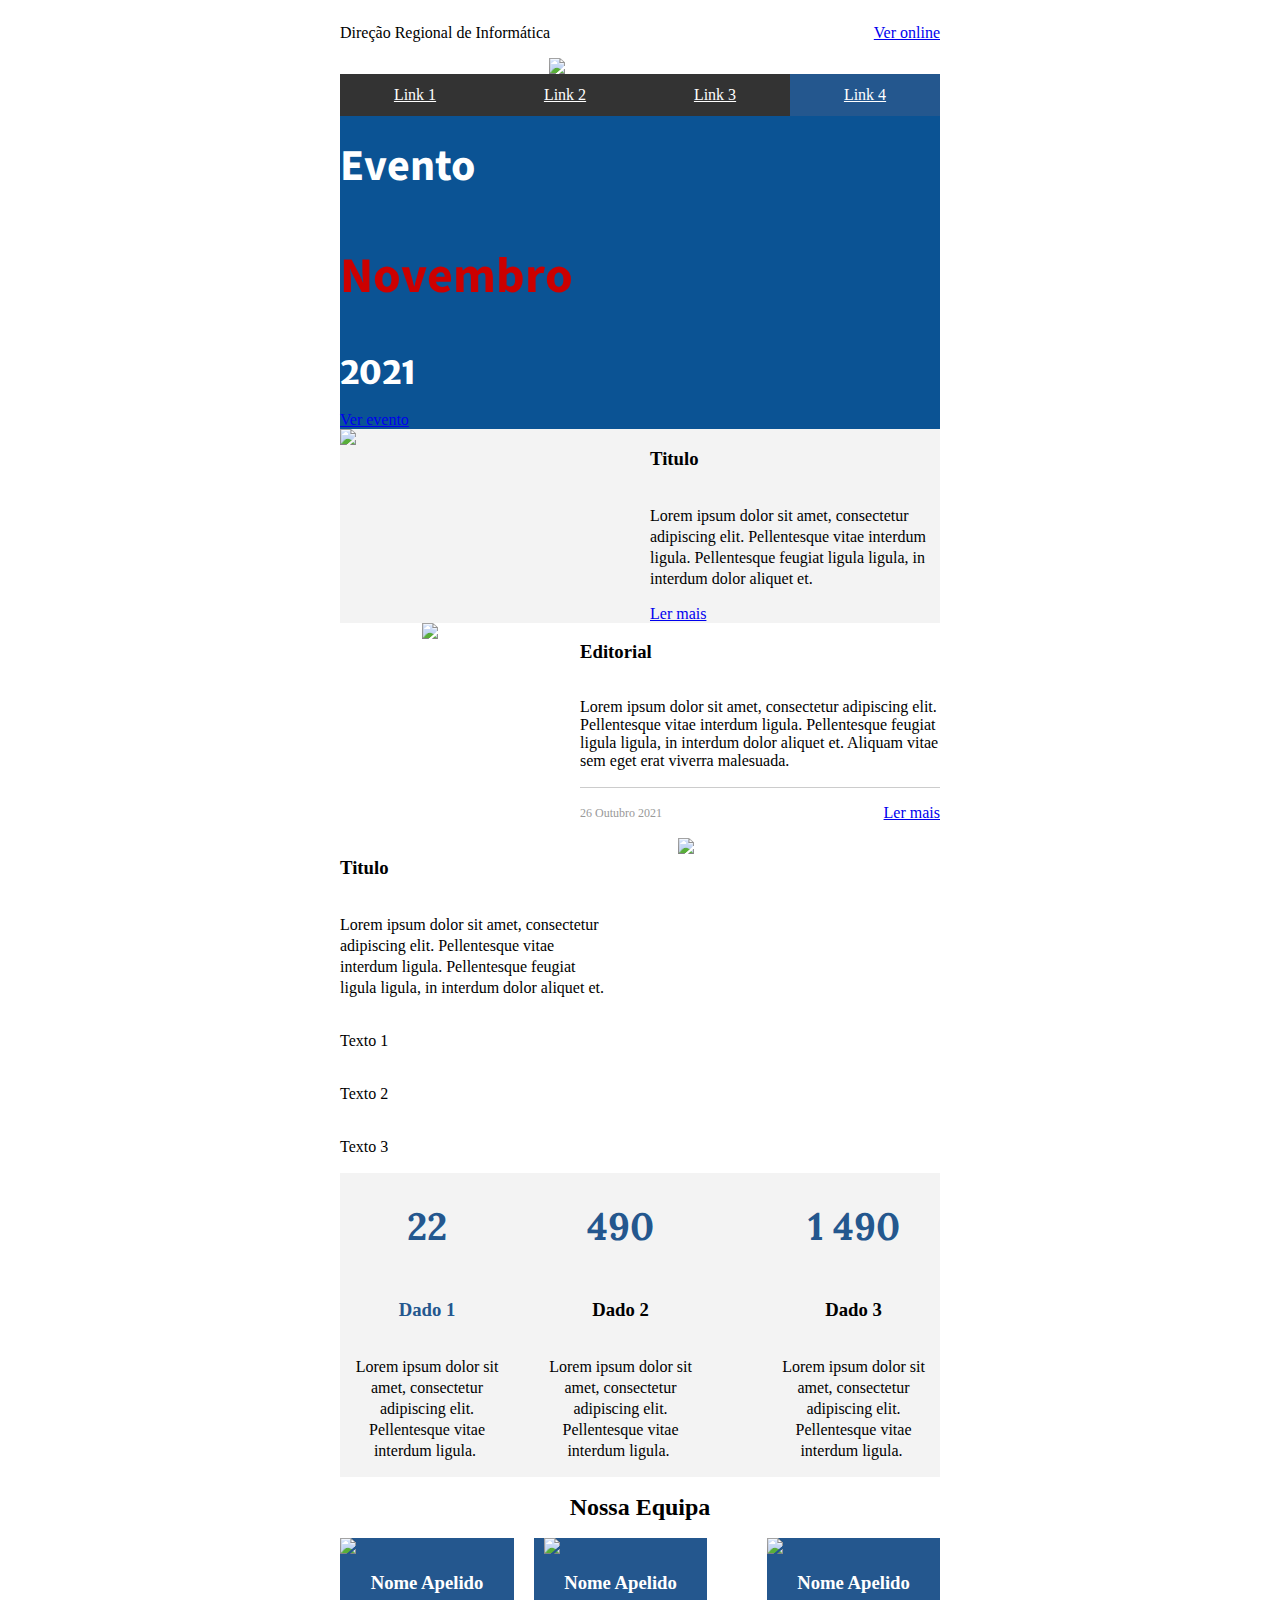
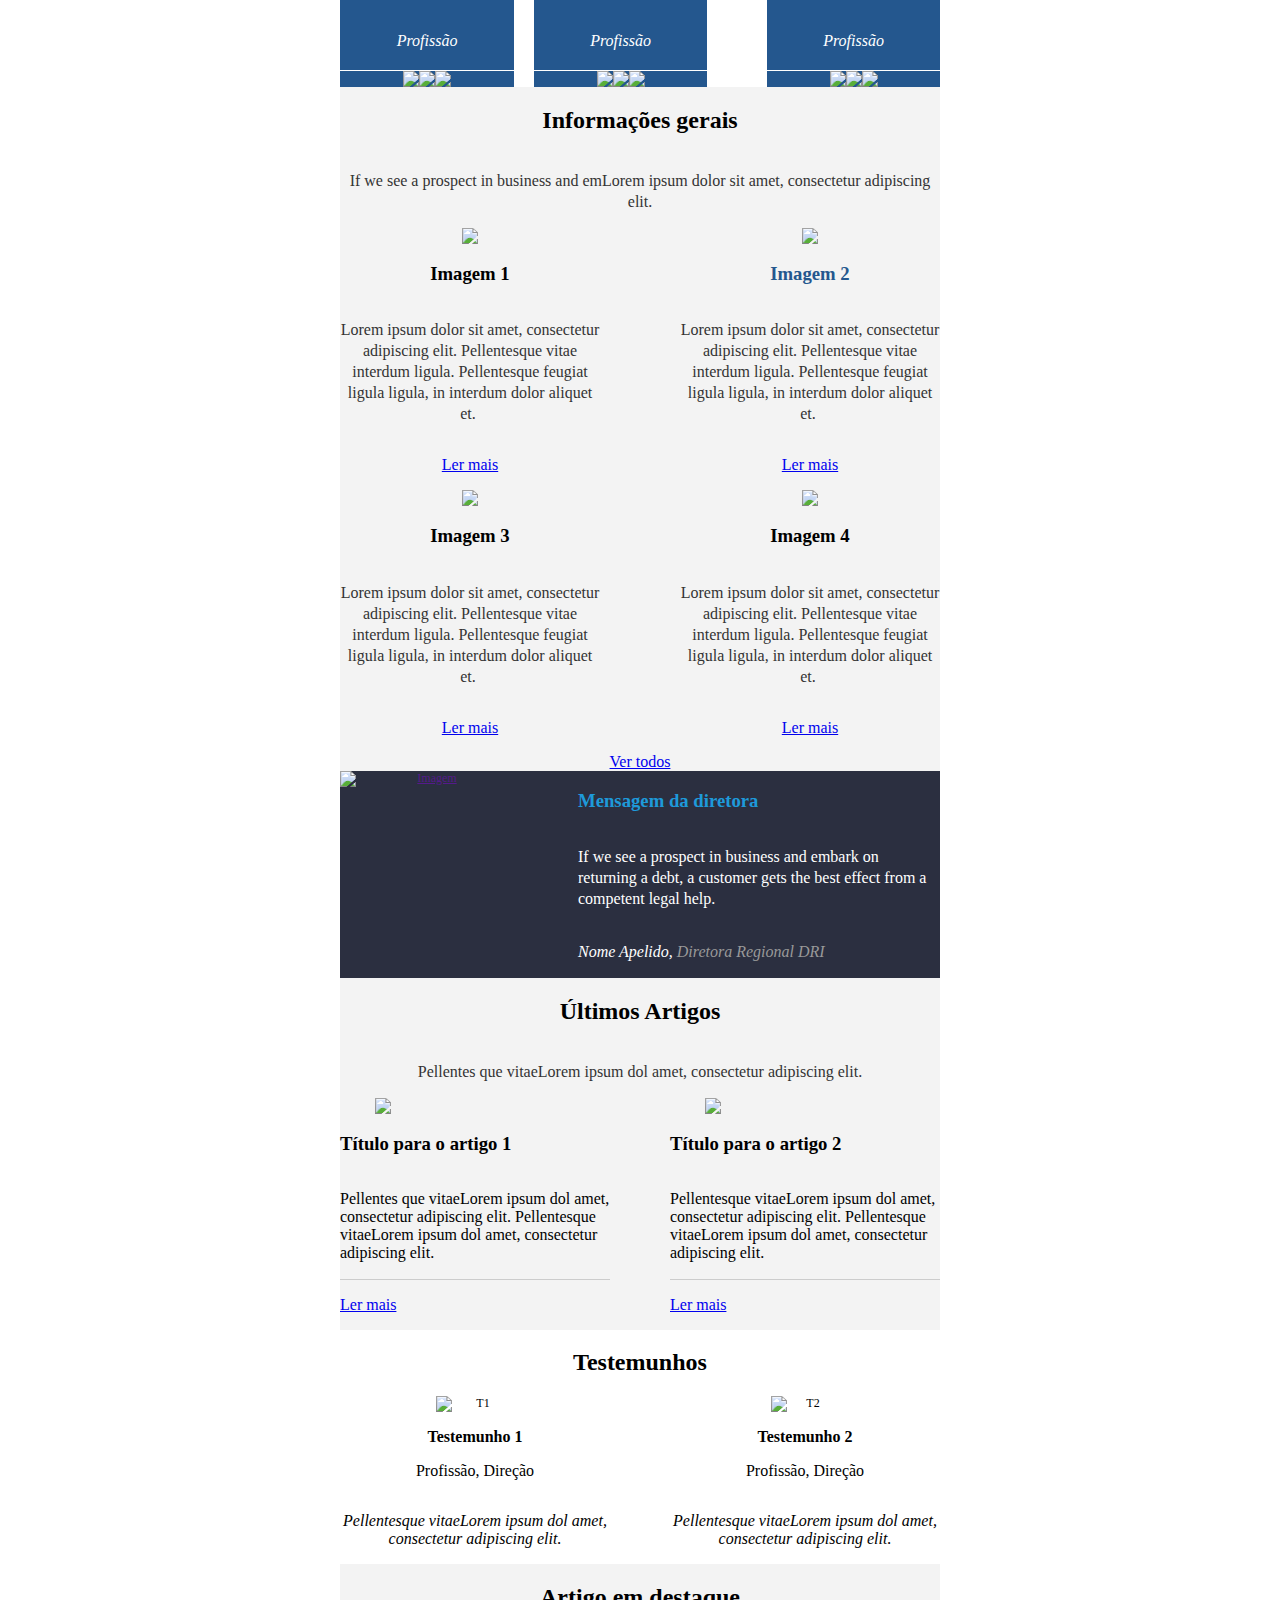
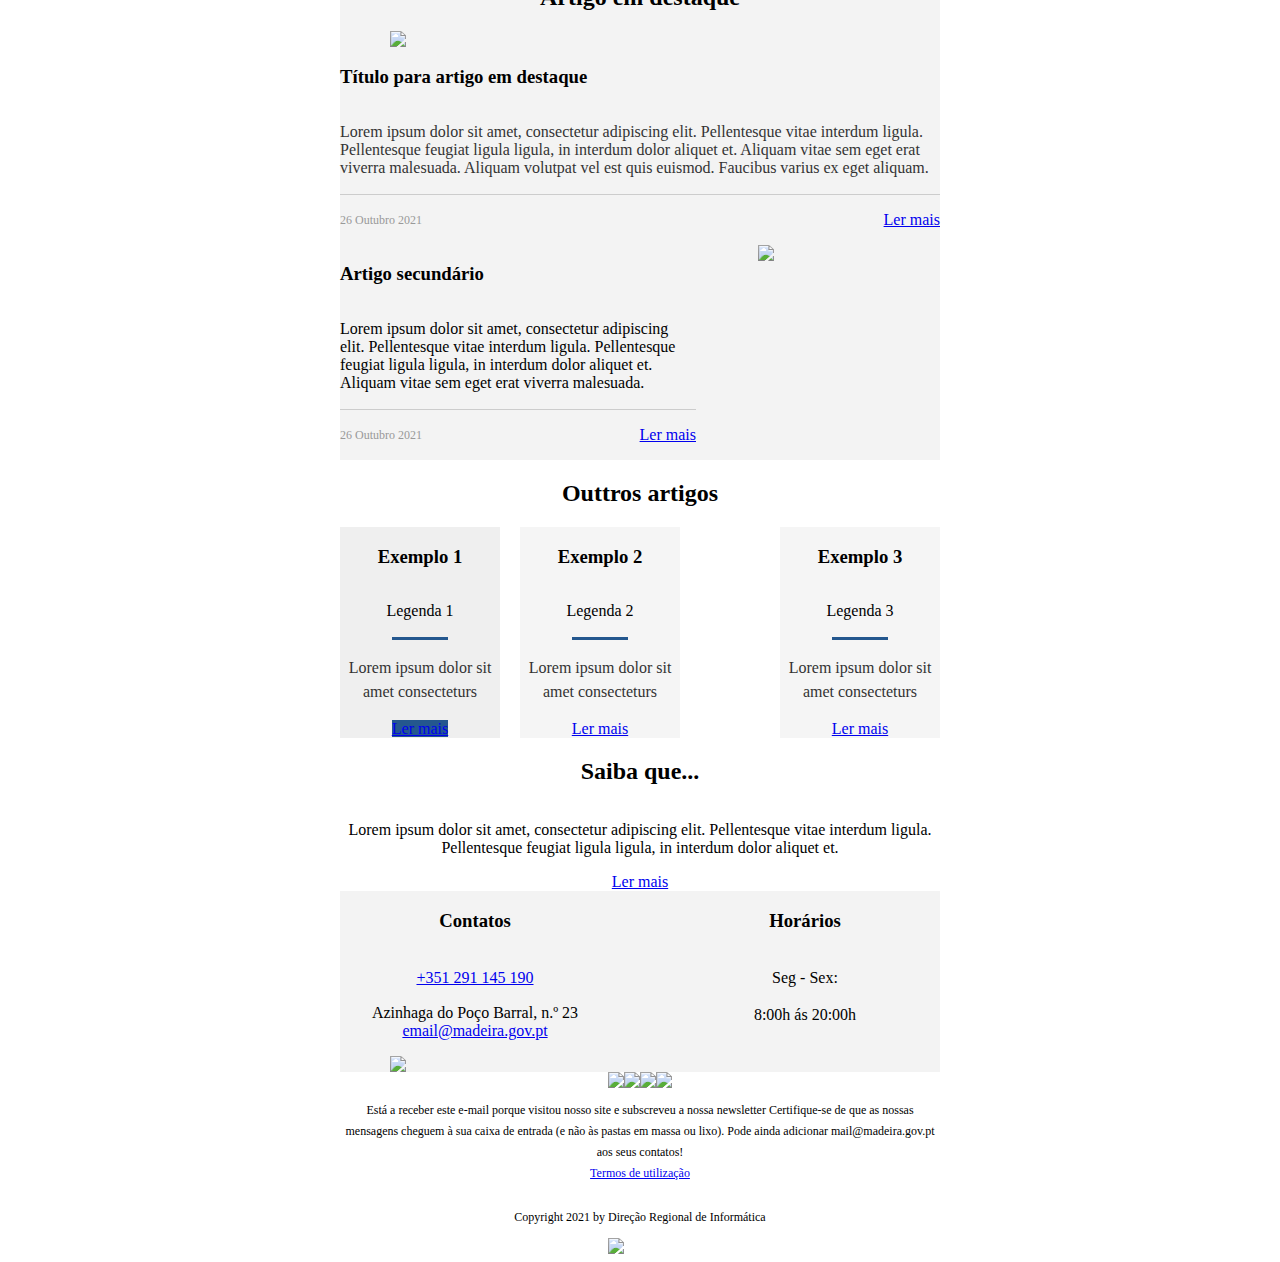
==== commit 4aba34fc: "Add files via upload" ====
--- a/modelo.html
+++ b/modelo.html
@@ -24,7 +24,9 @@
 <![endif]-->
     <!--[if !mso]><!-- -->
     <link href="https://fonts.googleapis.com/css?family=Lora:400,400i,700,700i" rel="stylesheet">
-    <link href="https://fonts.googleapis.com/css?family=Playfair+Display:400,400i,700,700i" rel="stylesheet">
+    <link href="https://fonts.googleapis.com/css?family=Merriweather:400,400i,700,700i" rel="stylesheet">
+    <link href="https://fonts.googleapis.com/css?family=Merriweather+Sans:400,400i,700,700i" rel="stylesheet">
+    <link href="https://fonts.googleapis.com/css?family=Source+Sans+Pro:400,400i,700,700i" rel="stylesheet">
     <!--<![endif]-->
 </head>
 
@@ -160,15 +162,30 @@
                                         <table class="es-content-body" width="600" cellspacing="0" cellpadding="0" bgcolor="#ffffff" align="center">
                                             <tbody>
                                                 <tr>
-                                                    <td class="esd-structure" align="left">
+                                                    <td class="esd-structure es-p20t es-p20b es-p20r es-p20l esd-checked" style="background-image: url(https://rxzgxw.stripocdn.email/content/guids/CABINET_11e71a1aa84cad3a974686c0a3f33a99/images/photoicon_ubp.png); background-color: #0b5394; background-position: left center; background-repeat: no-repeat;" bgcolor="#0b5394" align="left" background="https://rxzgxw.stripocdn.email/content/guids/CABINET_11e71a1aa84cad3a974686c0a3f33a99/images/photoicon_ubp.png">
                                                         <table width="100%" cellspacing="0" cellpadding="0">
                                                             <tbody>
                                                                 <tr>
-                                                                    <td class="esd-container-frame" width="600" valign="top" align="center">
-                                                                        <table width="100%" cellspacing="0" cellpadding="0">
-                                                                            <tbody>
-                                                                                <tr>
-                                                                                    <td class="esd-block-banner" style="position: relative;" align="center" esdev-config="h6"><a target="_blank" href="https://www.madeira.gov.pt/dri"><img class="adapt-img esdev-stretch-width esdev-banner-rendered" src="https://rxzgxw.stripocdn.email/content/guids/bannerImgGuid/images/image163541248475230.png" alt="Background image" title="Background image" width="600" style="display: block;"></a></td>
+                                                                    <td class="esd-container-frame" width="560" valign="top" align="center">
+                                                                        <table style="background-color: transparent; background-position: left top;" width="100%" cellspacing="0" cellpadding="0" bgcolor="transparent">
+                                                                            <tbody>
+                                                                                <tr>
+                                                                                    <td class="esd-block-text es-p25t es-p20r es-p20l" align="left">
+                                                                                        <h1 style="color: #ffffff; line-height: 100%; font-family: 'source sans pro', 'helvetica neue', helvetica, arial, sans-serif; font-size: 44px;">Evento</h1>
+                                                                                    </td>
+                                                                                </tr>
+                                                                                <tr>
+                                                                                    <td class="esd-block-text es-p20r es-p20l" align="left">
+                                                                                        <h1 style="color: #cc0000; line-height: 100%; font-family: &quot;source sans pro&quot;, &quot;helvetica neue&quot;, helvetica, arial, sans-serif; font-size: 50px;">Novembro</h1>
+                                                                                    </td>
+                                                                                </tr>
+                                                                                <tr>
+                                                                                    <td class="esd-block-text es-p5t es-p25b es-p20r es-p20l" align="left">
+                                                                                        <h1 style="color: #ffffff; line-height: 100%; font-family: 'merriweather sans', 'helvetica neue', helvetica, arial, sans-serif;"><strong>2021</strong></h1>
+                                                                                    </td>
+                                                                                </tr>
+                                                                                <tr>
+                                                                                    <td class="esd-block-button es-m-txt-c es-p20b es-p20r es-p20l" align="left"><span class="es-button-border" style="border-radius: 4px;"><a href="https://www.madeira.gov.pt/dri" class="es-button" target="_blank" style="border-radius: 4px;">Ver evento</a></span></td>
                                                                                 </tr>
                                                                             </tbody>
                                                                         </table>
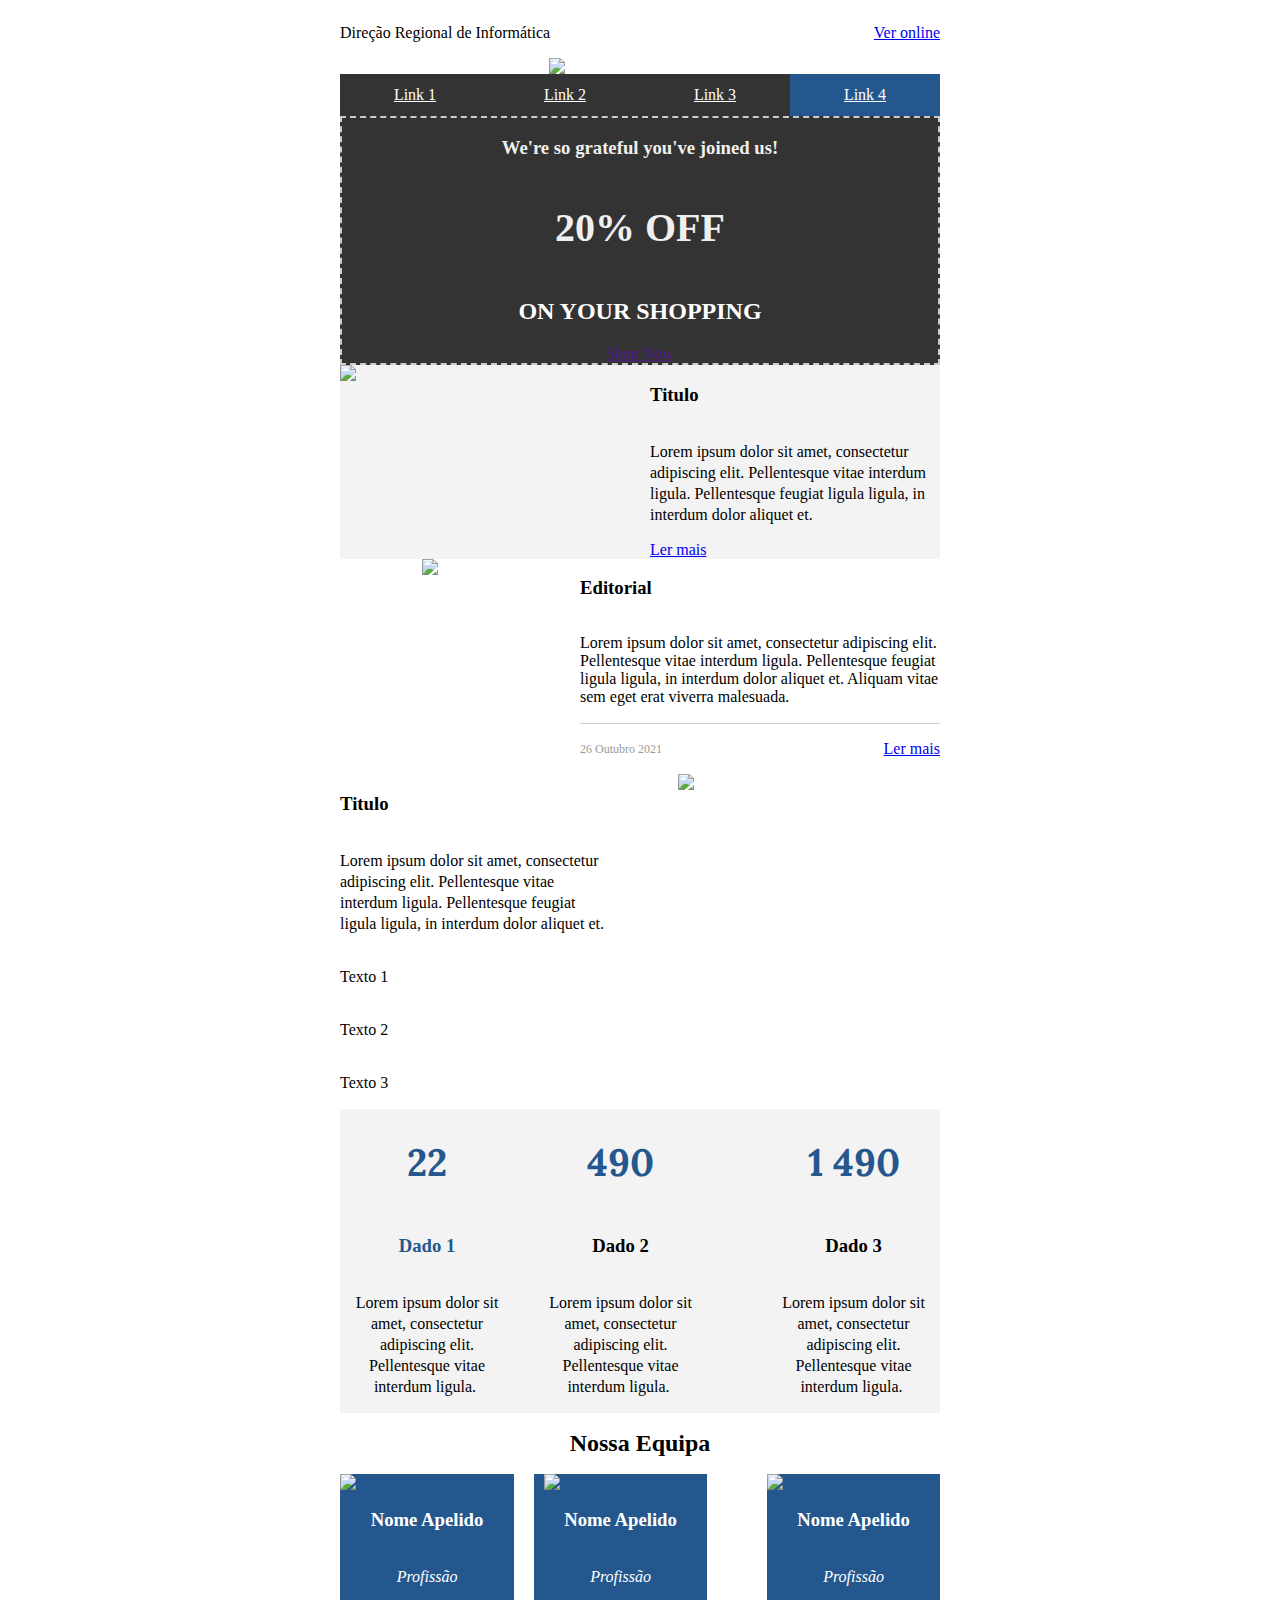
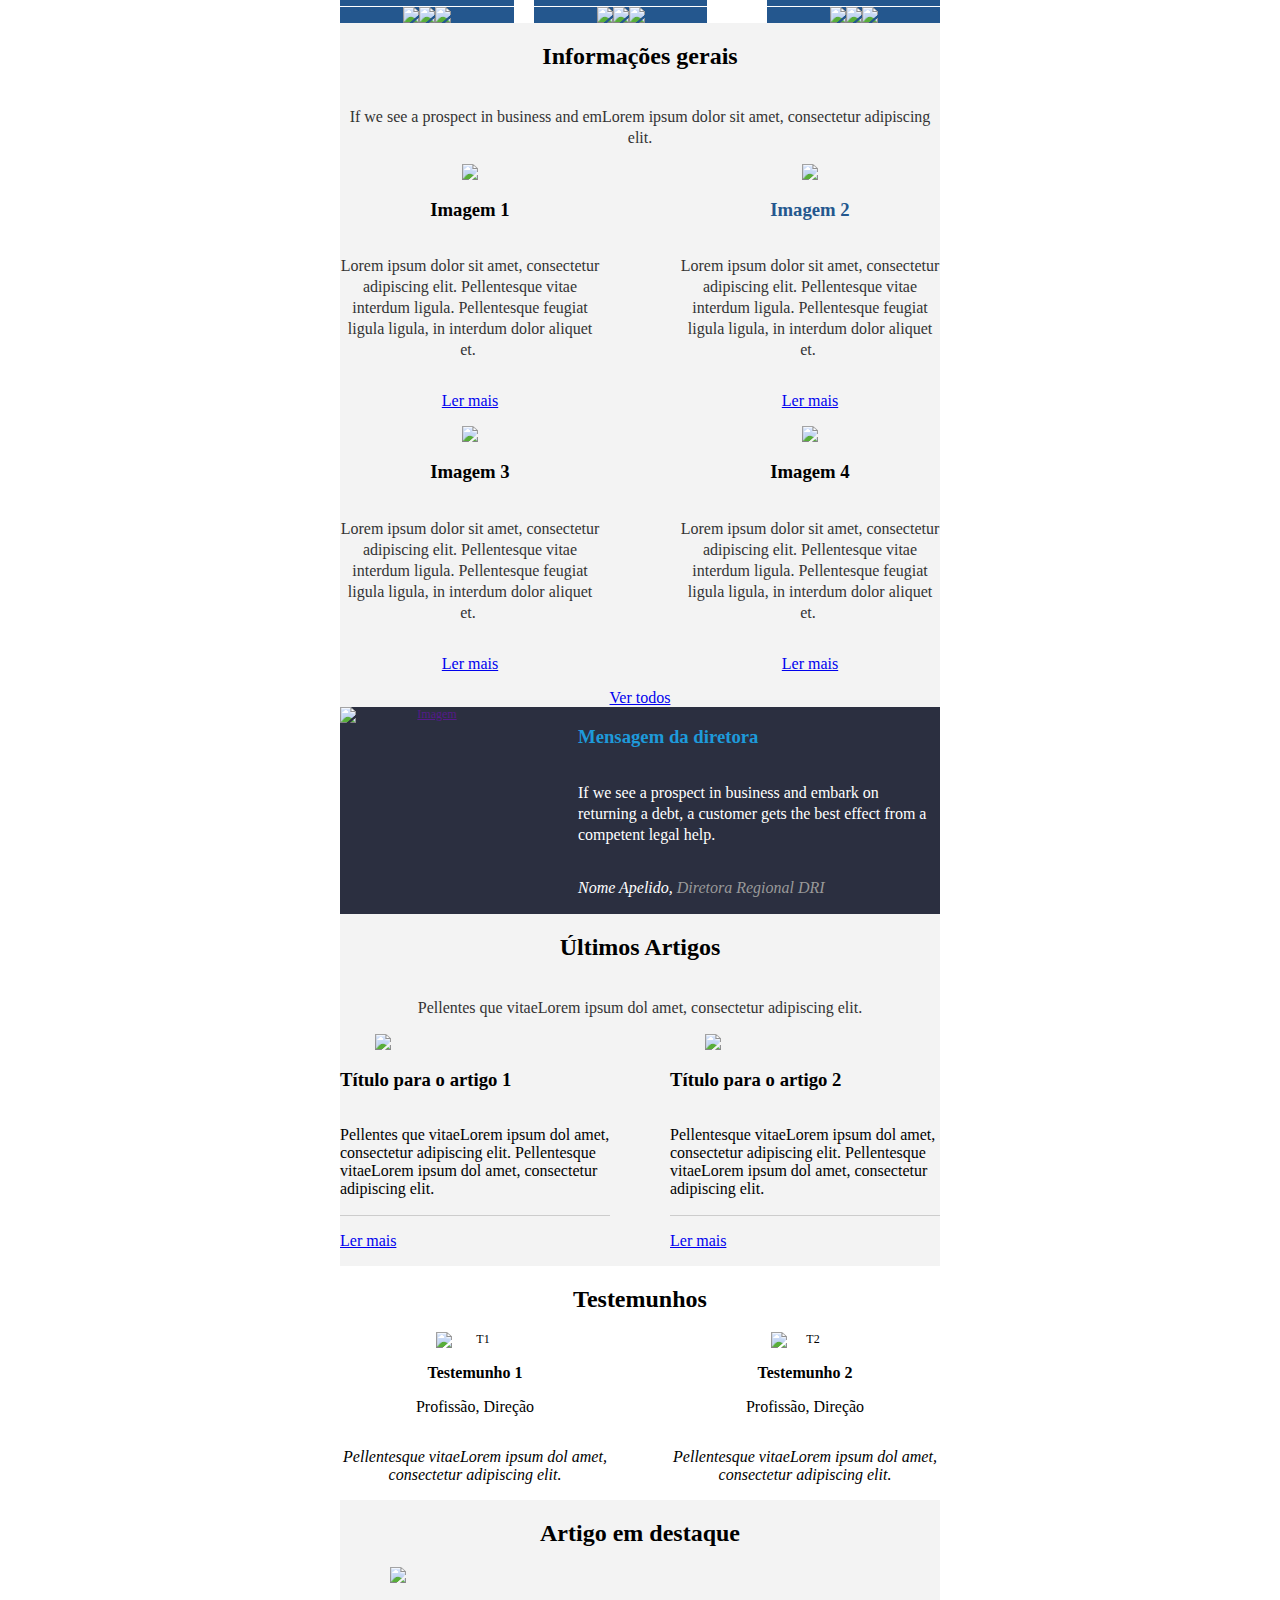
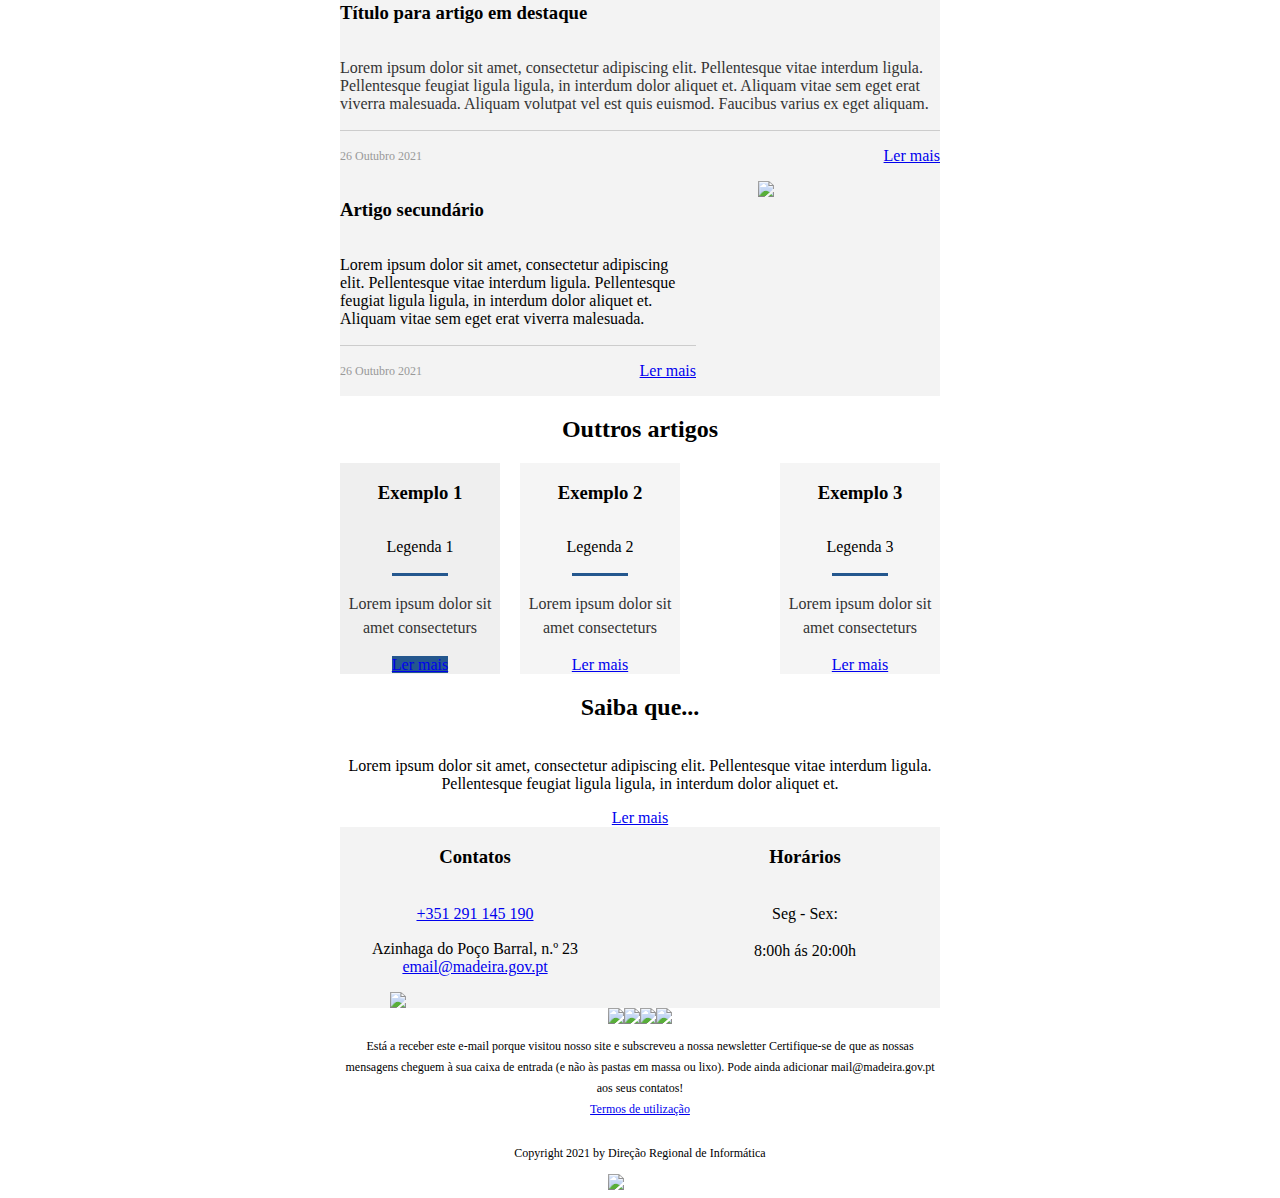
==== commit e44e16ee: "Add files via upload" ====
--- a/modelo.html
+++ b/modelo.html
@@ -24,9 +24,6 @@
 <![endif]-->
     <!--[if !mso]><!-- -->
     <link href="https://fonts.googleapis.com/css?family=Lora:400,400i,700,700i" rel="stylesheet">
-    <link href="https://fonts.googleapis.com/css?family=Merriweather:400,400i,700,700i" rel="stylesheet">
-    <link href="https://fonts.googleapis.com/css?family=Merriweather+Sans:400,400i,700,700i" rel="stylesheet">
-    <link href="https://fonts.googleapis.com/css?family=Source+Sans+Pro:400,400i,700,700i" rel="stylesheet">
     <!--<![endif]-->
 </head>
 
@@ -149,6 +146,182 @@
                                                         </table>
                                                     </td>
                                                 </tr>
+                                                <tr>
+                                                    <td class="esd-structure es-p30 esd-checked" style="background-image:url(https://rxzgxw.stripocdn.email/content/guids/CABINET_b2094cafdd779c25046fb07f9b3b29ed/images/20981558339403025.jpg);background-position: left center; background-repeat: no-repeat; background-color: #333333;" bgcolor="#333333" align="left" background="https://rxzgxw.stripocdn.email/content/guids/CABINET_b2094cafdd779c25046fb07f9b3b29ed/images/20981558339403025.jpg">
+                                                        <table width="100%" cellspacing="0" cellpadding="0">
+                                                            <tbody>
+                                                                <tr>
+                                                                    <td class="esd-container-frame" width="540" valign="top" align="center">
+                                                                        <table style="border-left:2px dashed #cccccc;border-right:2px dashed #cccccc;border-top:2px dashed #cccccc;border-bottom:2px dashed #cccccc;" width="100%" cellspacing="0" cellpadding="0">
+                                                                            <tbody>
+                                                                                <tr>
+                                                                                    <td class="esd-block-text es-p30t es-p15r es-p15l" align="center">
+                                                                                        <h3 style="color: #efefef;">We're so grateful you've joined us!</h3>
+                                                                                    </td>
+                                                                                </tr>
+                                                                                <tr>
+                                                                                    <td class="esd-block-text es-p15t es-p10b es-p15r es-p15l" bgcolor="transparent" align="center">
+                                                                                        <h1 style="font-size: 40px; color: #efefef;"><strong>20% OFF</strong></h1>
+                                                                                    </td>
+                                                                                </tr>
+                                                                                <tr>
+                                                                                    <td class="esd-block-text es-p25b es-p15r es-p15l" align="center">
+                                                                                        <h2 style="color: #ffffff;"><strong>ON YOUR SHOPPING</strong></h2>
+                                                                                    </td>
+                                                                                </tr>
+                                                                                <tr>
+                                                                                    <td class="esd-block-button es-p25b es-p15r es-p15l" align="center"><span class="es-button-border"><a href class="es-button" target="_blank">Shop Now</a></span></td>
+                                                                                </tr>
+                                                                            </tbody>
+                                                                        </table>
+                                                                    </td>
+                                                                </tr>
+                                                            </tbody>
+                                                        </table>
+                                                    </td>
+                                                </tr>
+                                            </tbody>
+                                        </table>
+                                    </td>
+                                </tr>
+                            </tbody>
+                        </table>
+                        <table class="es-content" cellspacing="0" cellpadding="0" align="center">
+                            <tbody>
+                                <tr>
+                                    <td class="esd-stripe" esd-custom-block-id="4044" align="center">
+                                        <table class="es-content-body" style="background-color: #f3f3f3;" width="600" cellspacing="0" cellpadding="0" bgcolor="#f3f3f3" align="center">
+                                            <tbody>
+                                                <tr>
+                                                    <td class="esd-structure" esd-general-paddings-checked="true" align="left">
+                                                        <!--[if mso]><table width="600" cellpadding="0" cellspacing="0"><tr><td width="290" valign="top"><![endif]-->
+                                                        <table class="es-left" cellspacing="0" cellpadding="0" align="left">
+                                                            <tbody>
+                                                                <tr>
+                                                                    <td class="es-m-p20b esd-container-frame" width="290" align="left">
+                                                                        <table width="100%" cellspacing="0" cellpadding="0">
+                                                                            <tbody>
+                                                                                <tr>
+                                                                                    <td class="esd-block-image" align="center" style="font-size: 0px;"><a target="_blank" href="https://www.madeira.gov.pt/dri"><img class="adapt-img" src="https://rxzgxw.stripocdn.email/content/guids/CABINET_11e71a1aa84cad3a974686c0a3f33a99/images/photoicon.png" alt="Imagem" title="Imagem" width="290" style="display: block;"></a></td>
+                                                                                </tr>
+                                                                            </tbody>
+                                                                        </table>
+                                                                    </td>
+                                                                </tr>
+                                                            </tbody>
+                                                        </table>
+                                                        <!--[if mso]></td><td width="20"></td><td width="290" valign="top"><![endif]-->
+                                                        <table class="es-right" cellspacing="0" cellpadding="0" align="right">
+                                                            <tbody>
+                                                                <tr>
+                                                                    <td class="es-m-p20b esd-container-frame" width="290" align="left">
+                                                                        <table width="100%" cellspacing="0" cellpadding="0">
+                                                                            <tbody>
+                                                                                <tr>
+                                                                                    <td class="esd-block-text es-p15t es-p15b es-p15r es-p15l" align="left">
+                                                                                        <h3 style="line-height: 120%;">Titulo&nbsp;</h3>
+                                                                                    </td>
+                                                                                </tr>
+                                                                                <tr>
+                                                                                    <td class="esd-block-text es-p10b es-p15r es-p15l es-m-txt-c" align="left">
+                                                                                        <p style="line-height: 21px;">Lorem ipsum dolor sit amet, consectetur adipiscing elit. Pellentesque vitae interdum ligula. Pellentesque feugiat ligula ligula, in interdum dolor aliquet et.&nbsp;</p>
+                                                                                    </td>
+                                                                                </tr>
+                                                                                <tr>
+                                                                                    <td class="esd-block-button es-p5t es-p5b es-p15r es-p15l" align="left"><span class="es-button-border"><a href="https://www.madeira.gov.pt/dri" class="es-button" target="_blank">Ler mais</a></span></td>
+                                                                                </tr>
+                                                                            </tbody>
+                                                                        </table>
+                                                                    </td>
+                                                                </tr>
+                                                            </tbody>
+                                                        </table>
+                                                        <!--[if mso]></td></tr></table><![endif]-->
+                                                    </td>
+                                                </tr>
+                                            </tbody>
+                                        </table>
+                                    </td>
+                                </tr>
+                            </tbody>
+                        </table>
+                        <table class="es-content" cellspacing="0" cellpadding="0" align="center">
+                            <tbody>
+                                <tr>
+                                    <td class="esd-stripe" align="center">
+                                        <table class="es-content-body" style="background-color: #ffffff;" width="600" cellspacing="0" cellpadding="0" bgcolor="#ffffff" align="center">
+                                            <tbody>
+                                                <tr>
+                                                    <td class="esd-structure es-p20" esd-custom-block-id="4057" align="left" esdev-config="h26">
+                                                        <!--[if mso]><table width="560" cellpadding="0" cellspacing="0"><tr><td width="180" valign="top"><![endif]-->
+                                                        <table class="es-left" cellspacing="0" cellpadding="0" align="left">
+                                                            <tbody>
+                                                                <tr>
+                                                                    <td class="es-m-p0r es-m-p20b esd-container-frame" width="180" valign="top" align="center">
+                                                                        <table width="100%" cellspacing="0" cellpadding="0">
+                                                                            <tbody>
+                                                                                <tr>
+                                                                                    <td class="esd-block-image" align="center" style="font-size:0"><a href="https://www.madeira.gov.pt/dri" target="_blank"><img class="adapt-img" style="width: 180px;" src="https://rxzgxw.stripocdn.email/content/guids/CABINET_63fbbc11db6741389cc3292b09a63e6d/images/55101512033233305.jpg" alt="Imagem Editorial" title="Imagem Editorial" width="180"></a></td>
+                                                                                </tr>
+                                                                            </tbody>
+                                                                        </table>
+                                                                    </td>
+                                                                </tr>
+                                                            </tbody>
+                                                        </table>
+                                                        <!--[if mso]></td><td width="20"></td><td width="360" valign="top"><![endif]-->
+                                                        <table cellspacing="0" cellpadding="0" align="right">
+                                                            <tbody>
+                                                                <tr>
+                                                                    <td class="es-m-p20b esd-container-frame" width="360" align="left">
+                                                                        <table width="100%" cellspacing="0" cellpadding="0">
+                                                                            <tbody>
+                                                                                <tr>
+                                                                                    <td class="esd-block-text es-p15t" align="left">
+                                                                                        <h3>Editorial</h3>
+                                                                                    </td>
+                                                                                </tr>
+                                                                                <tr>
+                                                                                    <td class="esd-block-text es-p10t es-p10b es-m-txt-c" align="left">
+                                                                                        <p><span class="product-description">Lorem ipsum dolor sit amet, consectetur adipiscing elit. Pellentesque vitae interdum ligula. Pellentesque feugiat ligula ligula, in interdum dolor aliquet et. Aliquam vitae sem eget erat viverra malesuada.</span></p>
+                                                                                    </td>
+                                                                                </tr>
+                                                                                <tr>
+                                                                                    <td class="esd-block-spacer es-p10t es-p10b" align="center" style="font-size:0">
+                                                                                        <table width="100%" height="100%" cellspacing="0" cellpadding="0" border="0">
+                                                                                            <tbody>
+                                                                                                <tr>
+                                                                                                    <td style="border-bottom: 1px solid #cccccc; background:none; height:1px; width:100%; margin:0px 0px 0px 0px;"></td>
+                                                                                                </tr>
+                                                                                            </tbody>
+                                                                                        </table>
+                                                                                    </td>
+                                                                                </tr>
+                                                                                <tr>
+                                                                                    <td>
+                                                                                        <table width="100%" cellspacing="0" cellpadding="0">
+                                                                                            <tbody>
+                                                                                                <tr>
+                                                                                                    <td class="esd-block-text" align="left">
+                                                                                                        <p style="color: #999999; line-height: 150%; font-size: 12px;"><span class="product-date">26&nbsp;Outubro 2021</span></p>
+                                                                                                    </td>
+                                                                                                    <td class="esd-block-text" align="right">
+                                                                                                        <p><a href="https://www.madeira.gov.pt/dri" target="_blank">Ler mais</a></p>
+                                                                                                    </td>
+                                                                                                </tr>
+                                                                                            </tbody>
+                                                                                        </table>
+                                                                                    </td>
+                                                                                </tr>
+                                                                            </tbody>
+                                                                        </table>
+                                                                    </td>
+                                                                </tr>
+                                                            </tbody>
+                                                        </table>
+                                                        <!--[if mso]></td></tr></table><![endif]-->
+                                                    </td>
+                                                </tr>
                                             </tbody>
                                         </table>
                                     </td>
@@ -162,88 +335,89 @@
                                         <table class="es-content-body" width="600" cellspacing="0" cellpadding="0" bgcolor="#ffffff" align="center">
                                             <tbody>
                                                 <tr>
-                                                    <td class="esd-structure es-p20t es-p20b es-p20r es-p20l esd-checked" style="background-image: url(https://rxzgxw.stripocdn.email/content/guids/CABINET_11e71a1aa84cad3a974686c0a3f33a99/images/photoicon_ubp.png); background-color: #0b5394; background-position: left center; background-repeat: no-repeat;" bgcolor="#0b5394" align="left" background="https://rxzgxw.stripocdn.email/content/guids/CABINET_11e71a1aa84cad3a974686c0a3f33a99/images/photoicon_ubp.png">
-                                                        <table width="100%" cellspacing="0" cellpadding="0">
-                                                            <tbody>
-                                                                <tr>
-                                                                    <td class="esd-container-frame" width="560" valign="top" align="center">
-                                                                        <table style="background-color: transparent; background-position: left top;" width="100%" cellspacing="0" cellpadding="0" bgcolor="transparent">
-                                                                            <tbody>
-                                                                                <tr>
-                                                                                    <td class="esd-block-text es-p25t es-p20r es-p20l" align="left">
-                                                                                        <h1 style="color: #ffffff; line-height: 100%; font-family: 'source sans pro', 'helvetica neue', helvetica, arial, sans-serif; font-size: 44px;">Evento</h1>
-                                                                                    </td>
-                                                                                </tr>
-                                                                                <tr>
-                                                                                    <td class="esd-block-text es-p20r es-p20l" align="left">
-                                                                                        <h1 style="color: #cc0000; line-height: 100%; font-family: &quot;source sans pro&quot;, &quot;helvetica neue&quot;, helvetica, arial, sans-serif; font-size: 50px;">Novembro</h1>
-                                                                                    </td>
-                                                                                </tr>
-                                                                                <tr>
-                                                                                    <td class="esd-block-text es-p5t es-p25b es-p20r es-p20l" align="left">
-                                                                                        <h1 style="color: #ffffff; line-height: 100%; font-family: 'merriweather sans', 'helvetica neue', helvetica, arial, sans-serif;"><strong>2021</strong></h1>
-                                                                                    </td>
-                                                                                </tr>
-                                                                                <tr>
-                                                                                    <td class="esd-block-button es-m-txt-c es-p20b es-p20r es-p20l" align="left"><span class="es-button-border" style="border-radius: 4px;"><a href="https://www.madeira.gov.pt/dri" class="es-button" target="_blank" style="border-radius: 4px;">Ver evento</a></span></td>
-                                                                                </tr>
-                                                                            </tbody>
-                                                                        </table>
-                                                                    </td>
-                                                                </tr>
-                                                            </tbody>
-                                                        </table>
-                                                    </td>
-                                                </tr>
-                                            </tbody>
-                                        </table>
-                                    </td>
-                                </tr>
-                            </tbody>
-                        </table>
-                        <table class="es-content" cellspacing="0" cellpadding="0" align="center">
-                            <tbody>
-                                <tr>
-                                    <td class="esd-stripe" esd-custom-block-id="4044" align="center">
-                                        <table class="es-content-body" style="background-color: #f3f3f3;" width="600" cellspacing="0" cellpadding="0" bgcolor="#f3f3f3" align="center">
-                                            <tbody>
-                                                <tr>
-                                                    <td class="esd-structure" esd-general-paddings-checked="true" align="left">
-                                                        <!--[if mso]><table width="600" cellpadding="0" cellspacing="0"><tr><td width="290" valign="top"><![endif]-->
+                                                    <td class="esd-structure es-p20" esd-custom-block-id="4039" align="left">
+                                                        <!--[if mso]><table width="560" cellpadding="0" cellspacing="0"><tr><td width="270" valign="top"><![endif]-->
                                                         <table class="es-left" cellspacing="0" cellpadding="0" align="left">
                                                             <tbody>
                                                                 <tr>
-                                                                    <td class="es-m-p20b esd-container-frame" width="290" align="left">
-                                                                        <table width="100%" cellspacing="0" cellpadding="0">
-                                                                            <tbody>
-                                                                                <tr>
-                                                                                    <td class="esd-block-image" align="center" style="font-size: 0px;"><a target="_blank" href="https://www.madeira.gov.pt/dri"><img class="adapt-img" src="https://rxzgxw.stripocdn.email/content/guids/CABINET_11e71a1aa84cad3a974686c0a3f33a99/images/photoicon.png" alt="Imagem" title="Imagem" width="290" style="display: block;"></a></td>
-                                                                                </tr>
-                                                                            </tbody>
-                                                                        </table>
-                                                                    </td>
-                                                                </tr>
-                                                            </tbody>
-                                                        </table>
-                                                        <!--[if mso]></td><td width="20"></td><td width="290" valign="top"><![endif]-->
+                                                                    <td class="es-m-p20b esd-container-frame" width="270" align="left">
+                                                                        <table width="100%" cellspacing="0" cellpadding="0">
+                                                                            <tbody>
+                                                                                <tr>
+                                                                                    <td class="esd-block-text es-m-txt-l" align="left">
+                                                                                        <h3>Titulo</h3>
+                                                                                    </td>
+                                                                                </tr>
+                                                                                <tr>
+                                                                                    <td class="esd-block-text es-p10t es-p15b es-m-txt-l" align="left">
+                                                                                        <p style="line-height: 21px;">Lorem ipsum dolor sit amet, consectetur adipiscing elit. Pellentesque vitae interdum ligula. Pellentesque feugiat ligula ligula, in interdum dolor aliquet et.&nbsp;</p>
+                                                                                    </td>
+                                                                                </tr>
+                                                                                <tr>
+                                                                                    <td>
+                                                                                        <table class="es-table-not-adapt" cellspacing="0" cellpadding="0">
+                                                                                            <tbody>
+                                                                                                <tr>
+                                                                                                    <td class="esd-block-image es-p5t es-p5b es-p10r" valign="top" align="left" style="font-size:0"><a href target="_blank"><img src="https://rxzgxw.stripocdn.email/content/guids/cab_pub_7cbbc409ec990f19c78c75bd1e06f215/images/Check_Mark_Blue4.png" alt width="21"></a></td>
+                                                                                                    <td align="left">
+                                                                                                        <table width="100%" cellspacing="0" cellpadding="0">
+                                                                                                            <tbody>
+                                                                                                                <tr>
+                                                                                                                    <td class="esd-block-text" align="left">
+                                                                                                                        <p style="line-height: 21px;">Texto 1</p>
+                                                                                                                    </td>
+                                                                                                                </tr>
+                                                                                                            </tbody>
+                                                                                                        </table>
+                                                                                                    </td>
+                                                                                                </tr>
+                                                                                                <tr>
+                                                                                                    <td class="esd-block-image es-p5t es-p5b es-p10r" valign="top" align="left" style="font-size:0"><a href target="_blank"><img src="https://rxzgxw.stripocdn.email/content/guids/cab_pub_7cbbc409ec990f19c78c75bd1e06f215/images/Check_Mark_Blue4.png" alt width="21"></a></td>
+                                                                                                    <td align="left">
+                                                                                                        <table width="100%" cellspacing="0" cellpadding="0">
+                                                                                                            <tbody>
+                                                                                                                <tr>
+                                                                                                                    <td class="esd-block-text" align="left">
+                                                                                                                        <p style="line-height: 21px;">Texto 2</p>
+                                                                                                                    </td>
+                                                                                                                </tr>
+                                                                                                            </tbody>
+                                                                                                        </table>
+                                                                                                    </td>
+                                                                                                </tr>
+                                                                                                <tr>
+                                                                                                    <td class="esd-block-image es-p5t es-p5b es-p10r" valign="top" align="left" style="font-size:0"><a href target="_blank"><img src="https://rxzgxw.stripocdn.email/content/guids/cab_pub_7cbbc409ec990f19c78c75bd1e06f215/images/Check_Mark_Blue4.png" alt width="21"></a></td>
+                                                                                                    <td align="left">
+                                                                                                        <table width="100%" cellspacing="0" cellpadding="0">
+                                                                                                            <tbody>
+                                                                                                                <tr>
+                                                                                                                    <td class="esd-block-text" align="left">
+                                                                                                                        <p style="line-height: 21px;">Texto 3</p>
+                                                                                                                    </td>
+                                                                                                                </tr>
+                                                                                                            </tbody>
+                                                                                                        </table>
+                                                                                                    </td>
+                                                                                                </tr>
+                                                                                            </tbody>
+                                                                                        </table>
+                                                                                    </td>
+                                                                                </tr>
+                                                                            </tbody>
+                                                                        </table>
+                                                                    </td>
+                                                                </tr>
+                                                            </tbody>
+                                                        </table>
+                                                        <!--[if mso]></td><td width="20"></td><td width="270" valign="top"><![endif]-->
                                                         <table class="es-right" cellspacing="0" cellpadding="0" align="right">
                                                             <tbody>
                                                                 <tr>
-                                                                    <td class="es-m-p20b esd-container-frame" width="290" align="left">
-                                                                        <table width="100%" cellspacing="0" cellpadding="0">
-                                                                            <tbody>
-                                                                                <tr>
-                                                                                    <td class="esd-block-text es-p15t es-p15b es-p15r es-p15l" align="left">
-                                                                                        <h3 style="line-height: 120%;">Titulo&nbsp;</h3>
-                                                                                    </td>
-                                                                                </tr>
-                                                                                <tr>
-                                                                                    <td class="esd-block-text es-p10b es-p15r es-p15l es-m-txt-c" align="left">
-                                                                                        <p style="line-height: 21px;">Lorem ipsum dolor sit amet, consectetur adipiscing elit. Pellentesque vitae interdum ligula. Pellentesque feugiat ligula ligula, in interdum dolor aliquet et.&nbsp;</p>
-                                                                                    </td>
-                                                                                </tr>
-                                                                                <tr>
-                                                                                    <td class="esd-block-button es-p5t es-p5b es-p15r es-p15l" align="left"><span class="es-button-border"><a href="https://www.madeira.gov.pt/dri" class="es-button" target="_blank">Ler mais</a></span></td>
+                                                                    <td class="es-m-p20b esd-container-frame" width="270" align="left">
+                                                                        <table width="100%" cellspacing="0" cellpadding="0">
+                                                                            <tbody>
+                                                                                <tr>
+                                                                                    <td class="esd-block-image adapt-img" align="center" style="font-size: 0px;"><a href="https://www.madeira.gov.pt/dri" target="_blank"><img src="https://rxzgxw.stripocdn.email/content/guids/CABINET_11e71a1aa84cad3a974686c0a3f33a99/images/photoicon.png" alt="Imagem" class="adapt-img" style="width: 255px; display: block;" title="Imagem" width="255"></a></td>
                                                                                 </tr>
                                                                             </tbody>
                                                                         </table>
@@ -264,41 +438,597 @@
                             <tbody>
                                 <tr>
                                     <td class="esd-stripe" align="center">
-                                        <table class="es-content-body" style="background-color: #ffffff;" width="600" cellspacing="0" cellpadding="0" bgcolor="#ffffff" align="center">
+                                        <table class="es-content-body" style="background-color: #f3f3f3;" width="600" cellspacing="0" cellpadding="0" bgcolor="#f3f3f3" align="center">
                                             <tbody>
                                                 <tr>
-                                                    <td class="esd-structure es-p20" esd-custom-block-id="4057" align="left" esdev-config="h1">
-                                                        <!--[if mso]><table width="560" cellpadding="0" cellspacing="0"><tr><td width="180" valign="top"><![endif]-->
+                                                    <td class="esd-structure es-p20t es-p30b es-p20r es-p20l" esd-general-paddings-checked="true" style="background-color: #f3f3f3;" esd-custom-block-id="4045" bgcolor="#f3f3f3" align="left">
+                                                        <!--[if mso]><table width="560" cellpadding="0" cellspacing="0"><tr><td width="194"><![endif]-->
                                                         <table class="es-left" cellspacing="0" cellpadding="0" align="left">
                                                             <tbody>
                                                                 <tr>
-                                                                    <td class="es-m-p0r es-m-p20b esd-container-frame" width="180" valign="top" align="center">
-                                                                        <table width="100%" cellspacing="0" cellpadding="0">
-                                                                            <tbody>
-                                                                                <tr>
-                                                                                    <td class="esd-block-image" align="center" style="font-size:0"><a href="https://www.madeira.gov.pt/dri" target="_blank"><img class="adapt-img" style="width: 180px;" src="https://rxzgxw.stripocdn.email/content/guids/CABINET_63fbbc11db6741389cc3292b09a63e6d/images/55101512033233305.jpg" alt="Imagem Editorial" title="Imagem Editorial" width="180"></a></td>
-                                                                                </tr>
-                                                                            </tbody>
-                                                                        </table>
-                                                                    </td>
-                                                                </tr>
-                                                            </tbody>
-                                                        </table>
-                                                        <!--[if mso]></td><td width="20"></td><td width="360" valign="top"><![endif]-->
+                                                                    <td class="es-m-p0r es-m-p20b esd-container-frame" width="174" align="center">
+                                                                        <table width="100%" cellspacing="0" cellpadding="0">
+                                                                            <tbody>
+                                                                                <tr>
+                                                                                    <td class="esd-block-text" align="center">
+                                                                                        <h1 style="line-height: 150%; color: #24578e; font-size: 38px; font-family: lora, georgia, 'times new roman', serif;">22</h1>
+                                                                                    </td>
+                                                                                </tr>
+                                                                                <tr>
+                                                                                    <td class="esd-block-text es-p5b" align="center">
+                                                                                        <h3 style="color: #24578e;">Dado 1</h3>
+                                                                                    </td>
+                                                                                </tr>
+                                                                                <tr>
+                                                                                    <td class="esd-block-text" align="center">
+                                                                                        <p style="line-height: 21px;">Lorem ipsum dolor sit amet, consectetur adipiscing elit. Pellentesque vitae interdum ligula.&nbsp;</p>
+                                                                                    </td>
+                                                                                </tr>
+                                                                            </tbody>
+                                                                        </table>
+                                                                    </td>
+                                                                    <td class="es-hidden" width="20"></td>
+                                                                </tr>
+                                                            </tbody>
+                                                        </table>
+                                                        <!--[if mso]></td><td width="173"><![endif]-->
+                                                        <table class="es-left" cellspacing="0" cellpadding="0" align="left">
+                                                            <tbody>
+                                                                <tr>
+                                                                    <td class="es-m-p0r es-m-p20b esd-container-frame" width="173" align="center">
+                                                                        <table width="100%" cellspacing="0" cellpadding="0">
+                                                                            <tbody>
+                                                                                <tr>
+                                                                                    <td class="esd-block-text" align="center">
+                                                                                        <h1 style="line-height: 150%; color: #24578e; font-size: 38px; font-family: lora, georgia, 'times new roman', serif;">490</h1>
+                                                                                    </td>
+                                                                                </tr>
+                                                                                <tr>
+                                                                                    <td class="esd-block-text es-p5b" align="center">
+                                                                                        <h3>Dado 2</h3>
+                                                                                    </td>
+                                                                                </tr>
+                                                                                <tr>
+                                                                                    <td class="esd-block-text" align="center">
+                                                                                        <p style="line-height: 21px;">Lorem ipsum dolor sit amet, consectetur adipiscing elit. Pellentesque vitae interdum ligula.&nbsp;</p>
+                                                                                    </td>
+                                                                                </tr>
+                                                                            </tbody>
+                                                                        </table>
+                                                                    </td>
+                                                                </tr>
+                                                            </tbody>
+                                                        </table>
+                                                        <!--[if mso]></td><td width="20"></td><td width="173"><![endif]-->
+                                                        <table class="es-right" cellspacing="0" cellpadding="0" align="right">
+                                                            <tbody>
+                                                                <tr>
+                                                                    <td class="es-m-p0r es-m-p20b esd-container-frame" width="173" align="center">
+                                                                        <table width="100%" cellspacing="0" cellpadding="0">
+                                                                            <tbody>
+                                                                                <tr>
+                                                                                    <td class="esd-block-text" align="center">
+                                                                                        <h1 style="line-height: 150%; color: #24578e; font-size: 38px; font-family: lora, georgia, 'times new roman', serif;">1 490</h1>
+                                                                                    </td>
+                                                                                </tr>
+                                                                                <tr>
+                                                                                    <td class="esd-block-text es-p5b" align="center">
+                                                                                        <h3>Dado 3</h3>
+                                                                                    </td>
+                                                                                </tr>
+                                                                                <tr>
+                                                                                    <td class="esd-block-text" align="center">
+                                                                                        <p style="line-height: 21px;">Lorem ipsum dolor sit amet, consectetur adipiscing elit. Pellentesque vitae interdum ligula.&nbsp;</p>
+                                                                                    </td>
+                                                                                </tr>
+                                                                            </tbody>
+                                                                        </table>
+                                                                    </td>
+                                                                </tr>
+                                                            </tbody>
+                                                        </table>
+                                                        <!--[if mso]></td></tr></table><![endif]-->
+                                                    </td>
+                                                </tr>
+                                            </tbody>
+                                        </table>
+                                    </td>
+                                </tr>
+                            </tbody>
+                        </table>
+                        <table class="es-content" cellspacing="0" cellpadding="0" align="center">
+                            <tbody>
+                                <tr>
+                                    <td class="esd-stripe" align="center">
+                                        <table class="es-content-body" width="600" cellspacing="0" cellpadding="0" align="center">
+                                            <tbody>
+                                                <tr>
+                                                    <td class="esd-structure es-p20t es-p5b es-p20r es-p20l" align="left">
+                                                        <table width="100%" cellspacing="0" cellpadding="0">
+                                                            <tbody>
+                                                                <tr>
+                                                                    <td class="esd-container-frame" width="560" valign="top" align="center">
+                                                                        <table width="100%" cellspacing="0" cellpadding="0">
+                                                                            <tbody>
+                                                                                <tr>
+                                                                                    <td class="esd-block-text" align="left">
+                                                                                        <h2 style="line-height: 21px; text-align: center;">Nossa Equipa</h2>
+                                                                                    </td>
+                                                                                </tr>
+                                                                            </tbody>
+                                                                        </table>
+                                                                    </td>
+                                                                </tr>
+                                                            </tbody>
+                                                        </table>
+                                                    </td>
+                                                </tr>
+                                                <tr>
+                                                    <td class="esd-structure es-p20t es-p20b es-p20r es-p20l" esd-general-paddings-checked="true" esd-custom-block-id="4047" align="left">
+                                                        <!--[if mso]><table width="560" cellpadding="0" cellspacing="0"><tr><td width="194"><![endif]-->
+                                                        <table class="es-left" cellspacing="0" cellpadding="0" align="left">
+                                                            <tbody>
+                                                                <tr>
+                                                                    <td class="es-m-p0r es-m-p20b esd-container-frame" width="174" align="center">
+                                                                        <table style="background-color: #24578e;" width="100%" cellspacing="0" cellpadding="0" bgcolor="#24578e">
+                                                                            <tbody>
+                                                                                <tr>
+                                                                                    <td class="esd-block-image" align="center" style="font-size: 0px;"><a target="_blank" href="https://www.madeira.gov.pt/dri"><img class="adapt-img" src="https://rxzgxw.stripocdn.email/content/guids/CABINET_11e71a1aa84cad3a974686c0a3f33a99/images/womenicon.jpg" alt="membro 1" width="174" style="display: block;" title="membro 1"></a></td>
+                                                                                </tr>
+                                                                                <tr>
+                                                                                    <td class="esd-block-text es-p10t es-p5b es-p10r es-p10l" align="center">
+                                                                                        <h3 style="color: #ffffff;">Nome Apelido</h3>
+                                                                                    </td>
+                                                                                </tr>
+                                                                                <tr>
+                                                                                    <td class="esd-block-text es-p10r es-p10l" align="center">
+                                                                                        <p style="color: #ffffff; font-size: 16px; font-family: georgia, times, 'times new roman', serif; font-style: italic; line-height: 150%;">Profissão</p>
+                                                                                    </td>
+                                                                                </tr>
+                                                                                <tr>
+                                                                                    <td class="esd-block-spacer es-p10t es-p10b es-p20r es-p20l" align="center" style="font-size:0">
+                                                                                        <table width="100%" height="100%" cellspacing="0" cellpadding="0" border="0">
+                                                                                            <tbody>
+                                                                                                <tr>
+                                                                                                    <td style="border-bottom: 1px solid #ffffff; background: rgba(0, 0, 0, 0) none repeat scroll 0% 0%; height: 1px; width: 100%; margin: 0px;"></td>
+                                                                                                </tr>
+                                                                                            </tbody>
+                                                                                        </table>
+                                                                                    </td>
+                                                                                </tr>
+                                                                                <tr>
+                                                                                    <td class="esd-block-social es-p15b" align="center" style="font-size:0">
+                                                                                        <table class="es-table-not-adapt es-social" cellspacing="0" cellpadding="0">
+                                                                                            <tbody>
+                                                                                                <tr>
+                                                                                                    <td class="es-p10r" valign="top" align="center"><a target="_blank" href="https://www.madeira.gov.pt/dri"><img title="Linkedin" src="https://rxzgxw.stripocdn.email/content/assets/img/social-icons/logo-white/linkedin-logo-white.png" alt="In" width="24" height="24"></a></td>
+                                                                                                    <td class="es-p10r" valign="top" align="center"><a target="_blank" href="https://www.madeira.gov.pt/dri"><img title="Email" src="https://stripo.email/static//assets/img/other-icons/logo-white/mail-logo-white.png" alt="Email" width="24" height="24"></a></td>
+                                                                                                    <td valign="top" align="center"><a target="_blank" href="https://www.madeira.gov.pt/dri"><img title="Facebook" src="https://rxzgxw.stripocdn.email/content/assets/img/social-icons/logo-white/facebook-logo-white.png" alt="Fb" width="24" height="24"></a></td>
+                                                                                                </tr>
+                                                                                            </tbody>
+                                                                                        </table>
+                                                                                    </td>
+                                                                                </tr>
+                                                                            </tbody>
+                                                                        </table>
+                                                                    </td>
+                                                                    <td class="es-hidden" width="20"></td>
+                                                                </tr>
+                                                            </tbody>
+                                                        </table>
+                                                        <!--[if mso]></td><td width="173"><![endif]-->
+                                                        <table class="es-left" cellspacing="0" cellpadding="0" align="left">
+                                                            <tbody>
+                                                                <tr>
+                                                                    <td class="es-m-p0r es-m-p20b esd-container-frame" width="173" align="center">
+                                                                        <table style="background-color: #24578e;" width="100%" cellspacing="0" cellpadding="0" bgcolor="#24578e">
+                                                                            <tbody>
+                                                                                <tr>
+                                                                                    <td class="esd-block-image" align="center" style="font-size: 0px;"><a target="_blank" href="https://www.madeira.gov.pt/dri"><img class="adapt-img" src="https://rxzgxw.stripocdn.email/content/guids/CABINET_11e71a1aa84cad3a974686c0a3f33a99/images/manicon.png" alt="membro 2" title="membro 2" width="154" style="display: block;"></a></td>
+                                                                                </tr>
+                                                                                <tr>
+                                                                                    <td class="esd-block-text es-p10t es-p5b es-p10r es-p10l" align="center">
+                                                                                        <h3 style="color: #ffffff;">Nome Apelido</h3>
+                                                                                    </td>
+                                                                                </tr>
+                                                                                <tr>
+                                                                                    <td class="esd-block-text es-p10r es-p10l" align="center">
+                                                                                        <p style="color: #ffffff; font-size: 16px; font-family: georgia, times, 'times new roman', serif; font-style: italic; line-height: 150%;">Profissão</p>
+                                                                                    </td>
+                                                                                </tr>
+                                                                                <tr>
+                                                                                    <td class="esd-block-spacer es-p10t es-p10b es-p20r es-p20l" align="center" style="font-size:0">
+                                                                                        <table width="100%" height="100%" cellspacing="0" cellpadding="0" border="0">
+                                                                                            <tbody>
+                                                                                                <tr>
+                                                                                                    <td style="border-bottom: 1px solid #ffffff; background: rgba(0, 0, 0, 0) none repeat scroll 0% 0%; height: 1px; width: 100%; margin: 0px;"></td>
+                                                                                                </tr>
+                                                                                            </tbody>
+                                                                                        </table>
+                                                                                    </td>
+                                                                                </tr>
+                                                                                <tr>
+                                                                                    <td class="esd-block-social es-p15b" align="center" style="font-size:0">
+                                                                                        <table class="es-table-not-adapt es-social" cellspacing="0" cellpadding="0">
+                                                                                            <tbody>
+                                                                                                <tr>
+                                                                                                    <td class="es-p10r" valign="top" align="center"><a target="_blank" href><img title="Linkedin" src="https://rxzgxw.stripocdn.email/content/assets/img/social-icons/logo-white/linkedin-logo-white.png" alt="In" width="24" height="24"></a></td>
+                                                                                                    <td class="es-p10r" valign="top" align="center"><a target="_blank" href><img title="Email" src="https://stripo.email/static//assets/img/other-icons/logo-white/mail-logo-white.png" alt="Email" width="24" height="24"></a></td>
+                                                                                                    <td valign="top" align="center"><a target="_blank" href><img title="Facebook" src="https://rxzgxw.stripocdn.email/content/assets/img/social-icons/logo-white/facebook-logo-white.png" alt="Fb" width="24" height="24"></a></td>
+                                                                                                </tr>
+                                                                                            </tbody>
+                                                                                        </table>
+                                                                                    </td>
+                                                                                </tr>
+                                                                            </tbody>
+                                                                        </table>
+                                                                    </td>
+                                                                </tr>
+                                                            </tbody>
+                                                        </table>
+                                                        <!--[if mso]></td><td width="20"></td><td width="173"><![endif]-->
+                                                        <table class="es-right" cellspacing="0" cellpadding="0" align="right">
+                                                            <tbody>
+                                                                <tr>
+                                                                    <td class="es-m-p0r es-m-p20b esd-container-frame" width="173" align="center">
+                                                                        <table style="background-color: #24578e;" width="100%" cellspacing="0" cellpadding="0" bgcolor="#24578e">
+                                                                            <tbody>
+                                                                                <tr>
+                                                                                    <td class="esd-block-image" align="center" style="font-size: 0px;"><a target="_blank" href="https://www.madeira.gov.pt/dri"><img class="adapt-img" src="https://rxzgxw.stripocdn.email/content/guids/CABINET_11e71a1aa84cad3a974686c0a3f33a99/images/womenicon.jpg" alt="membro 3" width="173" style="display: block;" title="membro 3"></a></td>
+                                                                                </tr>
+                                                                                <tr>
+                                                                                    <td class="esd-block-text es-p10t es-p5b es-p10r es-p10l" align="center">
+                                                                                        <h3 style="color: #ffffff;">Nome Apelido</h3>
+                                                                                    </td>
+                                                                                </tr>
+                                                                                <tr>
+                                                                                    <td class="esd-block-text es-p10r es-p10l" align="center">
+                                                                                        <p style="color: #ffffff; font-size: 16px; font-family: georgia, times, 'times new roman', serif; font-style: italic; line-height: 150%;">Profissão</p>
+                                                                                    </td>
+                                                                                </tr>
+                                                                                <tr>
+                                                                                    <td class="esd-block-spacer es-p10t es-p10b es-p20r es-p20l" align="center" style="font-size:0">
+                                                                                        <table width="100%" height="100%" cellspacing="0" cellpadding="0" border="0">
+                                                                                            <tbody>
+                                                                                                <tr>
+                                                                                                    <td style="border-bottom: 1px solid #ffffff; background: rgba(0, 0, 0, 0) none repeat scroll 0% 0%; height: 1px; width: 100%; margin: 0px;"></td>
+                                                                                                </tr>
+                                                                                            </tbody>
+                                                                                        </table>
+                                                                                    </td>
+                                                                                </tr>
+                                                                                <tr>
+                                                                                    <td class="esd-block-social es-p15b" align="center" style="font-size:0">
+                                                                                        <table class="es-table-not-adapt es-social" cellspacing="0" cellpadding="0">
+                                                                                            <tbody>
+                                                                                                <tr>
+                                                                                                    <td class="es-p10r" valign="top" align="center"><a target="_blank" href><img title="Linkedin" src="https://rxzgxw.stripocdn.email/content/assets/img/social-icons/logo-white/linkedin-logo-white.png" alt="In" width="24" height="24"></a></td>
+                                                                                                    <td class="es-p10r" valign="top" align="center"><a target="_blank" href><img title="Email" src="https://stripo.email/static//assets/img/other-icons/logo-white/mail-logo-white.png" alt="Email" width="24" height="24"></a></td>
+                                                                                                    <td valign="top" align="center"><a target="_blank" href><img title="Facebook" src="https://rxzgxw.stripocdn.email/content/assets/img/social-icons/logo-white/facebook-logo-white.png" alt="Fb" width="24" height="24"></a></td>
+                                                                                                </tr>
+                                                                                            </tbody>
+                                                                                        </table>
+                                                                                    </td>
+                                                                                </tr>
+                                                                            </tbody>
+                                                                        </table>
+                                                                    </td>
+                                                                </tr>
+                                                            </tbody>
+                                                        </table>
+                                                        <!--[if mso]></td></tr></table><![endif]-->
+                                                    </td>
+                                                </tr>
+                                            </tbody>
+                                        </table>
+                                    </td>
+                                </tr>
+                            </tbody>
+                        </table>
+                        <table class="es-content" cellspacing="0" cellpadding="0" align="center">
+                            <tbody>
+                                <tr>
+                                    <td class="esd-stripe" align="center">
+                                        <table class="es-content-body" style="background-color: #f3f3f3;" width="600" cellspacing="0" cellpadding="0" bgcolor="#f3f3f3" align="center">
+                                            <tbody>
+                                                <tr>
+                                                    <td class="esd-structure es-p20t es-p10b es-p20r es-p20l" esd-custom-block-id="4046" align="left">
+                                                        <table width="100%" cellspacing="0" cellpadding="0">
+                                                            <tbody>
+                                                                <tr>
+                                                                    <td class="esd-container-frame" width="560" valign="top" align="center">
+                                                                        <table width="100%" cellspacing="0" cellpadding="0">
+                                                                            <tbody>
+                                                                                <tr>
+                                                                                    <td class="esd-block-text es-p10b" align="center">
+                                                                                        <h2>Informações gerais</h2>
+                                                                                    </td>
+                                                                                </tr>
+                                                                                <tr>
+                                                                                    <td class="esd-block-text es-p15r es-p15l" align="center">
+                                                                                        <p style="line-height: 21px; color: #333333;"><span>If we see a prospect in business and emLorem ipsum dolor sit amet, consectetur adipiscing elit.</span></p>
+                                                                                    </td>
+                                                                                </tr>
+                                                                            </tbody>
+                                                                        </table>
+                                                                    </td>
+                                                                </tr>
+                                                            </tbody>
+                                                        </table>
+                                                    </td>
+                                                </tr>
+                                                <tr>
+                                                    <td class="esd-structure es-p20t es-p10b es-p30r es-p30l" esd-general-paddings-checked="true" esd-custom-block-id="4048" align="left">
+                                                        <!--[if mso]><table width="540" cellpadding="0" cellspacing="0"><tr><td width="260" valign="top"><![endif]-->
+                                                        <table class="es-left" cellspacing="0" cellpadding="0" align="left">
+                                                            <tbody>
+                                                                <tr>
+                                                                    <td class="es-m-p20b esd-container-frame" width="260" align="left">
+                                                                        <table width="100%" cellspacing="0" cellpadding="0">
+                                                                            <tbody>
+                                                                                <tr>
+                                                                                    <td class="esd-block-image" align="center" style="font-size:0"><a target="_blank"><img src="https://rxzgxw.stripocdn.email/content/guids/CABINET_63fbbc11db6741389cc3292b09a63e6d/images/40961511872044483.png" alt="Business icon" title="Business icon" width="69"></a></td>
+                                                                                </tr>
+                                                                                <tr>
+                                                                                    <td class="esd-block-text es-p10t" align="center">
+                                                                                        <h3>Imagem 1</h3>
+                                                                                    </td>
+                                                                                </tr>
+                                                                                <tr>
+                                                                                    <td class="esd-block-text es-p10t es-p10b" align="center">
+                                                                                        <p style="line-height: 21px; color: #333333;">Lorem ipsum dolor sit amet, consectetur adipiscing elit. Pellentesque vitae interdum ligula. Pellentesque feugiat ligula ligula, in interdum dolor aliquet et.&nbsp;</p>
+                                                                                    </td>
+                                                                                </tr>
+                                                                                <tr>
+                                                                                    <td class="esd-block-text" align="center">
+                                                                                        <p><a href="https://www.madeira.gov.pt/dri" target="_blank">Ler mais</a></p>
+                                                                                    </td>
+                                                                                </tr>
+                                                                            </tbody>
+                                                                        </table>
+                                                                    </td>
+                                                                </tr>
+                                                            </tbody>
+                                                        </table>
+                                                        <!--[if mso]></td><td width="20"></td><td width="260" valign="top"><![endif]-->
+                                                        <table class="es-right" cellspacing="0" cellpadding="0" align="right">
+                                                            <tbody>
+                                                                <tr>
+                                                                    <td class="esd-container-frame" width="260" align="left">
+                                                                        <table width="100%" cellspacing="0" cellpadding="0">
+                                                                            <tbody>
+                                                                                <tr>
+                                                                                    <td class="esd-block-image" align="center" style="font-size:0"><a target="_blank"><img src="https://rxzgxw.stripocdn.email/content/guids/CABINET_63fbbc11db6741389cc3292b09a63e6d/images/85501511872050265.png" alt="Labor icon" title="Labor icon" width="69"></a></td>
+                                                                                </tr>
+                                                                                <tr>
+                                                                                    <td class="esd-block-text es-p10t" align="center">
+                                                                                        <h3 style="color: #24578e;">Imagem 2</h3>
+                                                                                    </td>
+                                                                                </tr>
+                                                                                <tr>
+                                                                                    <td class="esd-block-text es-p10t es-p10b" align="center">
+                                                                                        <p style="line-height: 21px; color: #333333;"><span>Lorem ipsum dolor sit amet, consectetur adipiscing elit. Pellentesque vitae interdum ligula. Pellentesque feugiat ligula ligula, in interdum dolor aliquet et.&nbsp;</span></p>
+                                                                                    </td>
+                                                                                </tr>
+                                                                                <tr>
+                                                                                    <td class="esd-block-text" align="center">
+                                                                                        <p><a href="https://www.madeira.gov.pt/dri" target="_blank">Ler mais</a></p>
+                                                                                    </td>
+                                                                                </tr>
+                                                                            </tbody>
+                                                                        </table>
+                                                                    </td>
+                                                                </tr>
+                                                            </tbody>
+                                                        </table>
+                                                        <!--[if mso]></td></tr></table><![endif]-->
+                                                    </td>
+                                                </tr>
+                                                <tr>
+                                                    <td class="esd-structure es-p20t es-p20b es-p30r es-p30l" esd-general-paddings-checked="true" align="left">
+                                                        <!--[if mso]><table width="540" cellpadding="0" cellspacing="0"><tr><td width="260" valign="top"><![endif]-->
+                                                        <table class="es-left" cellspacing="0" cellpadding="0" align="left">
+                                                            <tbody>
+                                                                <tr>
+                                                                    <td class="es-m-p20b esd-container-frame" width="260" align="left">
+                                                                        <table width="100%" cellspacing="0" cellpadding="0">
+                                                                            <tbody>
+                                                                                <tr>
+                                                                                    <td class="esd-block-image" align="center" style="font-size:0"><a target="_blank"><img src="https://rxzgxw.stripocdn.email/content/guids/CABINET_63fbbc11db6741389cc3292b09a63e6d/images/45781511872057808.png" alt="Criminal icon" title="Criminal icon" width="69"></a></td>
+                                                                                </tr>
+                                                                                <tr>
+                                                                                    <td class="esd-block-text es-p10t" align="center">
+                                                                                        <h3>Imagem 3</h3>
+                                                                                    </td>
+                                                                                </tr>
+                                                                                <tr>
+                                                                                    <td class="esd-block-text es-p10t es-p10b" align="center">
+                                                                                        <p style="line-height: 21px; color: #333333;">Lorem ipsum dolor sit amet, consectetur adipiscing elit. Pellentesque vitae interdum ligula. Pellentesque feugiat ligula ligula, in interdum dolor aliquet et.&nbsp;</p>
+                                                                                    </td>
+                                                                                </tr>
+                                                                                <tr>
+                                                                                    <td class="esd-block-text" align="center">
+                                                                                        <p><a href="https://www.madeira.gov.pt/dri" target="_blank">Ler mais</a></p>
+                                                                                    </td>
+                                                                                </tr>
+                                                                            </tbody>
+                                                                        </table>
+                                                                    </td>
+                                                                </tr>
+                                                            </tbody>
+                                                        </table>
+                                                        <!--[if mso]></td><td width="20"></td><td width="260" valign="top"><![endif]-->
+                                                        <table class="es-right" cellspacing="0" cellpadding="0" align="right">
+                                                            <tbody>
+                                                                <tr>
+                                                                    <td class="esd-container-frame" width="260" align="left">
+                                                                        <table width="100%" cellspacing="0" cellpadding="0">
+                                                                            <tbody>
+                                                                                <tr>
+                                                                                    <td class="esd-block-image" align="center" style="font-size:0"><a target="_blank"><img src="https://rxzgxw.stripocdn.email/content/guids/CABINET_63fbbc11db6741389cc3292b09a63e6d/images/2141511872063030.png" alt="Family icon" title="Family icon" width="69"></a></td>
+                                                                                </tr>
+                                                                                <tr>
+                                                                                    <td class="esd-block-text es-p10t" align="center">
+                                                                                        <h3>Imagem 4<br></h3>
+                                                                                    </td>
+                                                                                </tr>
+                                                                                <tr>
+                                                                                    <td class="esd-block-text es-p10t es-p10b" align="center">
+                                                                                        <p style="line-height: 21px; color: #333333;">Lorem ipsum dolor sit amet, consectetur adipiscing elit. Pellentesque vitae interdum ligula. Pellentesque feugiat ligula ligula, in interdum dolor aliquet et.&nbsp;</p>
+                                                                                    </td>
+                                                                                </tr>
+                                                                                <tr>
+                                                                                    <td class="esd-block-text" align="center">
+                                                                                        <p><a href="https://www.madeira.gov.pt/dri" target="_blank">Ler mais</a></p>
+                                                                                    </td>
+                                                                                </tr>
+                                                                            </tbody>
+                                                                        </table>
+                                                                    </td>
+                                                                </tr>
+                                                            </tbody>
+                                                        </table>
+                                                        <!--[if mso]></td></tr></table><![endif]-->
+                                                    </td>
+                                                </tr>
+                                                <tr>
+                                                    <td class="esd-structure es-p20b es-p20r es-p20l" esd-general-paddings-checked="true" align="left">
+                                                        <table width="100%" cellspacing="0" cellpadding="0">
+                                                            <tbody>
+                                                                <tr>
+                                                                    <td class="esd-container-frame" width="560" valign="top" align="center">
+                                                                        <table width="100%" cellspacing="0" cellpadding="0">
+                                                                            <tbody>
+                                                                                <tr>
+                                                                                    <td class="esd-block-button es-p10" align="center"><span class="es-button-border"><a href="https://www.madeira.gov.pt/dri" class="es-button es-button-1635248454838" target="_blank" style="border-width: 10px 30px;">Ver todos</a></span></td>
+                                                                                </tr>
+                                                                            </tbody>
+                                                                        </table>
+                                                                    </td>
+                                                                </tr>
+                                                            </tbody>
+                                                        </table>
+                                                    </td>
+                                                </tr>
+                                            </tbody>
+                                        </table>
+                                    </td>
+                                </tr>
+                            </tbody>
+                        </table>
+                        <table class="es-content" cellspacing="0" cellpadding="0" align="center">
+                            <tbody>
+                                <tr>
+                                    <td class="esd-stripe" esd-custom-block-id="4049" align="center">
+                                        <table class="es-content-body" style="background-color: #2b2f40;" width="600" cellspacing="0" cellpadding="0" bgcolor="#2b2f40" align="center">
+                                            <tbody>
+                                                <tr>
+                                                    <td class="esd-structure es-p20t es-p20b es-p20r es-p20l" esd-general-paddings-checked="true" style="background-color: #2b2f40;" esd-custom-block-id="4051" bgcolor="#2b2f40" align="left">
+                                                        <!--[if mso]><table width="560" cellpadding="0" cellspacing="0"><tr><td width="178" valign="top"><![endif]-->
+                                                        <table class="es-left" cellspacing="0" cellpadding="0" align="left">
+                                                            <tbody>
+                                                                <tr>
+                                                                    <td class="es-m-p0r es-m-p20b esd-container-frame" width="178" valign="top" align="center">
+                                                                        <table width="100%" cellspacing="0" cellpadding="0">
+                                                                            <tbody>
+                                                                                <tr>
+                                                                                    <td class="esd-block-image adapt-img" align="center" style="font-size: 0px;"><a href target="_blank"><img src="https://rxzgxw.stripocdn.email/content/guids/CABINET_11e71a1aa84cad3a974686c0a3f33a99/images/womenicon.jpg" alt="Imagem" class="adapt-img" title="Imagem" width="178" style="display: block; font-size: 12px;"></a></td>
+                                                                                </tr>
+                                                                            </tbody>
+                                                                        </table>
+                                                                    </td>
+                                                                </tr>
+                                                            </tbody>
+                                                        </table>
+                                                        <!--[if mso]></td><td width="20"></td><td width="362" valign="top"><![endif]-->
                                                         <table cellspacing="0" cellpadding="0" align="right">
                                                             <tbody>
                                                                 <tr>
-                                                                    <td class="es-m-p20b esd-container-frame" width="360" align="left">
-                                                                        <table width="100%" cellspacing="0" cellpadding="0">
-                                                                            <tbody>
-                                                                                <tr>
-                                                                                    <td class="esd-block-text es-p15t" align="left">
-                                                                                        <h3>Editorial</h3>
-                                                                                    </td>
-                                                                                </tr>
-                                                                                <tr>
-                                                                                    <td class="esd-block-text es-p10t es-p10b es-m-txt-c" align="left">
-                                                                                        <p><span class="product-description">Lorem ipsum dolor sit amet, consectetur adipiscing elit. Pellentesque vitae interdum ligula. Pellentesque feugiat ligula ligula, in interdum dolor aliquet et. Aliquam vitae sem eget erat viverra malesuada.</span></p>
+                                                                    <td class="esd-container-frame" width="362" align="left">
+                                                                        <table width="100%" cellspacing="0" cellpadding="0">
+                                                                            <tbody>
+                                                                                <tr>
+                                                                                    <td class="esd-block-text es-p15t es-p5r es-p5l" align="left">
+                                                                                        <h3 style="color: #1e9ada;">Mensagem da diretora</h3>
+                                                                                    </td>
+                                                                                </tr>
+                                                                                <tr>
+                                                                                    <td class="esd-block-text es-p10t es-p15b es-p5r es-p5l es-m-txt-c" align="left">
+                                                                                        <p style="line-height: 21px; color: #ffffff;">If we see a prospect in business and embark on returning a debt, a customer gets the best effect from a competent&nbsp;legal help.</p>
+                                                                                    </td>
+                                                                                </tr>
+                                                                                <tr>
+                                                                                    <td class="esd-block-text es-m-txt-c es-p20b es-p5r es-p5l" align="left">
+                                                                                        <p style="line-height: 21px; color: #999999; font-style: italic; font-family: georgia, times, 'times new roman', serif;"><span style="color: #ffffff; line-height: 21px;">Nome Apelido,&nbsp;</span>Diretora Regional DRI</p>
+                                                                                    </td>
+                                                                                </tr>
+                                                                            </tbody>
+                                                                        </table>
+                                                                    </td>
+                                                                </tr>
+                                                            </tbody>
+                                                        </table>
+                                                        <!--[if mso]></td></tr></table><![endif]-->
+                                                    </td>
+                                                </tr>
+                                            </tbody>
+                                        </table>
+                                    </td>
+                                </tr>
+                            </tbody>
+                        </table>
+                        <table class="es-content" cellspacing="0" cellpadding="0" align="center">
+                            <tbody>
+                                <tr>
+                                    <td class="esd-stripe" align="center">
+                                        <table class="es-content-body" style="background-color: #f3f3f3;" width="600" cellspacing="0" cellpadding="0" bgcolor="#f3f3f3" align="center">
+                                            <tbody>
+                                                <tr>
+                                                    <td class="esd-structure es-p20t es-p10b es-p20r es-p20l" align="left">
+                                                        <table width="100%" cellspacing="0" cellpadding="0">
+                                                            <tbody>
+                                                                <tr>
+                                                                    <td class="esd-container-frame" width="560" valign="top" align="center">
+                                                                        <table width="100%" cellspacing="0" cellpadding="0">
+                                                                            <tbody>
+                                                                                <tr>
+                                                                                    <td class="esd-block-text es-p10b" align="center">
+                                                                                        <h2>Últimos Artigos</h2>
+                                                                                    </td>
+                                                                                </tr>
+                                                                                <tr>
+                                                                                    <td class="esd-block-text es-p15r es-p15l" align="center">
+                                                                                        <p style="line-height: 21px; color: #333333;">Pellentes que vitaeLorem ipsum dol amet, consectetur adipiscing elit.</p>
+                                                                                    </td>
+                                                                                </tr>
+                                                                            </tbody>
+                                                                        </table>
+                                                                    </td>
+                                                                </tr>
+                                                            </tbody>
+                                                        </table>
+                                                    </td>
+                                                </tr>
+                                                <tr>
+                                                    <td class="esd-structure es-p20t es-p20b es-p20r es-p20l" esd-general-paddings-checked="true" esd-custom-block-id="4054" align="left">
+                                                        <!--[if mso]><table width="560" cellpadding="0" cellspacing="0"><tr><td width="270" valign="top"><![endif]-->
+                                                        <table class="es-left" cellspacing="0" cellpadding="0" align="left">
+                                                            <tbody>
+                                                                <tr>
+                                                                    <td class="es-m-p20b esd-container-frame" width="270" align="left" esdev-config="h28">
+                                                                        <table width="100%" cellspacing="0" cellpadding="0">
+                                                                            <tbody>
+                                                                                <tr>
+                                                                                    <td class="esd-block-image es-p10b" align="center" style="font-size: 0px;"><a target="_blank" href="https://www.madeira.gov.pt/dri"><img class="adapt-img" src="https://rxzgxw.stripocdn.email/content/guids/CABINET_11e71a1aa84cad3a974686c0a3f33a99/images/photoicon.png" alt="Artigo 1" style="width: 200px; display: block;" title="Artigo 1" width="200"></a></td>
+                                                                                </tr>
+                                                                                <tr>
+                                                                                    <td class="esd-block-text" align="left">
+                                                                                        <h3>Título para o artigo 1</h3>
+                                                                                    </td>
+                                                                                </tr>
+                                                                                <tr>
+                                                                                    <td class="esd-block-text es-p10t es-m-txt-c" align="left">
+                                                                                        <p>Pellentes que vitaeLorem ipsum dol amet, consectetur adipiscing elit. Pellentesque vitaeLorem ipsum dol amet, consectetur adipiscing elit.</p>
                                                                                     </td>
                                                                                 </tr>
                                                                                 <tr>
@@ -313,18 +1043,63 @@
                                                                                     </td>
                                                                                 </tr>
                                                                                 <tr>
+                                                                                    <td class="esd-block-text es-m-txt-c" align="left">
+                                                                                        <p><a href="https://www.madeira.gov.pt/dri" target="_blank">Ler mais</a></p>
+                                                                                    </td>
+                                                                                </tr>
+                                                                                <tr>
                                                                                     <td>
                                                                                         <table width="100%" cellspacing="0" cellpadding="0">
-                                                                                            <tbody>
-                                                                                                <tr>
-                                                                                                    <td class="esd-block-text" align="left">
-                                                                                                        <p style="color: #999999; line-height: 150%; font-size: 12px;"><span class="product-date">26&nbsp;Outubro 2021</span></p>
-                                                                                                    </td>
-                                                                                                    <td class="esd-block-text" align="right">
-                                                                                                        <p><a href="https://www.madeira.gov.pt/dri" target="_blank">Ler mais</a></p>
-                                                                                                    </td>
-                                                                                                </tr>
-                                                                                            </tbody>
+                                                                                            <tbody></tbody>
+                                                                                        </table>
+                                                                                    </td>
+                                                                                </tr>
+                                                                            </tbody>
+                                                                        </table>
+                                                                    </td>
+                                                                </tr>
+                                                            </tbody>
+                                                        </table>
+                                                        <!--[if mso]></td><td width="20"></td><td width="270" valign="top"><![endif]-->
+                                                        <table class="es-right" cellspacing="0" cellpadding="0" align="right">
+                                                            <tbody>
+                                                                <tr>
+                                                                    <td class="es-m-p20b esd-container-frame" width="270" align="left" esdev-config="h29">
+                                                                        <table width="100%" cellspacing="0" cellpadding="0">
+                                                                            <tbody>
+                                                                                <tr>
+                                                                                    <td class="esd-block-image es-p10b" align="center" style="font-size: 0px;"><a target="_blank" href="https://www.madeira.gov.pt/dri"><img class="adapt-img" src="https://rxzgxw.stripocdn.email/content/guids/CABINET_11e71a1aa84cad3a974686c0a3f33a99/images/photoicon.png" alt="Imagem 2" style="width: 200px; display: block;" title="Imagem 2" width="200"></a></td>
+                                                                                </tr>
+                                                                                <tr>
+                                                                                    <td class="esd-block-text" align="left">
+                                                                                        <h3>Título para o artigo 2</h3>
+                                                                                    </td>
+                                                                                </tr>
+                                                                                <tr>
+                                                                                    <td class="esd-block-text es-p10t es-m-txt-c" align="left">
+                                                                                        <p><span class="product-description">Pellentesque vitaeLorem ipsum dol amet, consectetur adipiscing elit. Pellentesque vitaeLorem ipsum dol amet, consectetur adipiscing elit.</span></p>
+                                                                                    </td>
+                                                                                </tr>
+                                                                                <tr>
+                                                                                    <td class="esd-block-spacer es-p10t es-p10b" align="center" style="font-size:0">
+                                                                                        <table width="100%" height="100%" cellspacing="0" cellpadding="0" border="0">
+                                                                                            <tbody>
+                                                                                                <tr>
+                                                                                                    <td style="border-bottom: 1px solid #cccccc; background:none; height:1px; width:100%; margin:0px 0px 0px 0px;"></td>
+                                                                                                </tr>
+                                                                                            </tbody>
+                                                                                        </table>
+                                                                                    </td>
+                                                                                </tr>
+                                                                                <tr>
+                                                                                    <td class="esd-block-text es-m-txt-c" align="left">
+                                                                                        <p><a href="https://www.madeira.gov.pt/dri" target="_blank">Ler mais</a></p>
+                                                                                    </td>
+                                                                                </tr>
+                                                                                <tr>
+                                                                                    <td>
+                                                                                        <table width="100%" cellspacing="0" cellpadding="0">
+                                                                                            <tbody></tbody>
                                                                                         </table>
                                                                                     </td>
                                                                                 </tr>
@@ -350,72 +1125,47 @@
                                         <table class="es-content-body" width="600" cellspacing="0" cellpadding="0" bgcolor="#ffffff" align="center">
                                             <tbody>
                                                 <tr>
-                                                    <td class="esd-structure es-p20" esd-custom-block-id="4039" align="left">
+                                                    <td class="esd-structure es-p20t es-p20b es-p20r es-p20l" align="left">
+                                                        <table width="100%" cellspacing="0" cellpadding="0">
+                                                            <tbody>
+                                                                <tr>
+                                                                    <td class="esd-container-frame" width="560" valign="top" align="center">
+                                                                        <table width="100%" cellspacing="0" cellpadding="0">
+                                                                            <tbody>
+                                                                                <tr>
+                                                                                    <td class="esd-block-text" align="center">
+                                                                                        <h2>Testemunhos</h2>
+                                                                                    </td>
+                                                                                </tr>
+                                                                            </tbody>
+                                                                        </table>
+                                                                    </td>
+                                                                </tr>
+                                                            </tbody>
+                                                        </table>
+                                                    </td>
+                                                </tr>
+                                                <tr>
+                                                    <td class="esd-structure es-p20 esd-checked" style="background-image:url(https://rxzgxw.stripocdn.email/content/guids/CABINET_63fbbc11db6741389cc3292b09a63e6d/images/40921511883501208.jpg);background-position: left top; background-repeat: no-repeat;" esd-custom-block-id="4055" align="left" background="https://rxzgxw.stripocdn.email/content/guids/CABINET_63fbbc11db6741389cc3292b09a63e6d/images/40921511883501208.jpg">
                                                         <!--[if mso]><table width="560" cellpadding="0" cellspacing="0"><tr><td width="270" valign="top"><![endif]-->
                                                         <table class="es-left" cellspacing="0" cellpadding="0" align="left">
                                                             <tbody>
                                                                 <tr>
-                                                                    <td class="es-m-p20b esd-container-frame" width="270" align="left">
-                                                                        <table width="100%" cellspacing="0" cellpadding="0">
-                                                                            <tbody>
-                                                                                <tr>
-                                                                                    <td class="esd-block-text es-m-txt-l" align="left">
-                                                                                        <h3>Titulo</h3>
-                                                                                    </td>
-                                                                                </tr>
-                                                                                <tr>
-                                                                                    <td class="esd-block-text es-p10t es-p15b es-m-txt-l" align="left">
-                                                                                        <p style="line-height: 21px;">Lorem ipsum dolor sit amet, consectetur adipiscing elit. Pellentesque vitae interdum ligula. Pellentesque feugiat ligula ligula, in interdum dolor aliquet et.&nbsp;</p>
-                                                                                    </td>
-                                                                                </tr>
-                                                                                <tr>
-                                                                                    <td>
-                                                                                        <table class="es-table-not-adapt" cellspacing="0" cellpadding="0">
-                                                                                            <tbody>
-                                                                                                <tr>
-                                                                                                    <td class="esd-block-image es-p5t es-p5b es-p10r" valign="top" align="left" style="font-size:0"><a href target="_blank"><img src="https://rxzgxw.stripocdn.email/content/guids/cab_pub_7cbbc409ec990f19c78c75bd1e06f215/images/Check_Mark_Blue4.png" alt width="21"></a></td>
-                                                                                                    <td align="left">
-                                                                                                        <table width="100%" cellspacing="0" cellpadding="0">
-                                                                                                            <tbody>
-                                                                                                                <tr>
-                                                                                                                    <td class="esd-block-text" align="left">
-                                                                                                                        <p style="line-height: 21px;">Texto 1</p>
-                                                                                                                    </td>
-                                                                                                                </tr>
-                                                                                                            </tbody>
-                                                                                                        </table>
-                                                                                                    </td>
-                                                                                                </tr>
-                                                                                                <tr>
-                                                                                                    <td class="esd-block-image es-p5t es-p5b es-p10r" valign="top" align="left" style="font-size:0"><a href target="_blank"><img src="https://rxzgxw.stripocdn.email/content/guids/cab_pub_7cbbc409ec990f19c78c75bd1e06f215/images/Check_Mark_Blue4.png" alt width="21"></a></td>
-                                                                                                    <td align="left">
-                                                                                                        <table width="100%" cellspacing="0" cellpadding="0">
-                                                                                                            <tbody>
-                                                                                                                <tr>
-                                                                                                                    <td class="esd-block-text" align="left">
-                                                                                                                        <p style="line-height: 21px;">Texto 2</p>
-                                                                                                                    </td>
-                                                                                                                </tr>
-                                                                                                            </tbody>
-                                                                                                        </table>
-                                                                                                    </td>
-                                                                                                </tr>
-                                                                                                <tr>
-                                                                                                    <td class="esd-block-image es-p5t es-p5b es-p10r" valign="top" align="left" style="font-size:0"><a href target="_blank"><img src="https://rxzgxw.stripocdn.email/content/guids/cab_pub_7cbbc409ec990f19c78c75bd1e06f215/images/Check_Mark_Blue4.png" alt width="21"></a></td>
-                                                                                                    <td align="left">
-                                                                                                        <table width="100%" cellspacing="0" cellpadding="0">
-                                                                                                            <tbody>
-                                                                                                                <tr>
-                                                                                                                    <td class="esd-block-text" align="left">
-                                                                                                                        <p style="line-height: 21px;">Texto 3</p>
-                                                                                                                    </td>
-                                                                                                                </tr>
-                                                                                                            </tbody>
-                                                                                                        </table>
-                                                                                                    </td>
-                                                                                                </tr>
-                                                                                            </tbody>
-                                                                                        </table>
+                                                                    <td class="es-m-p20b esd-container-frame esd-checked" style="background-image:url(https://rxzgxw.stripocdn.email/content/guids/CABINET_63fbbc11db6741389cc3292b09a63e6d/images/37461512028599507.png);background-position: left top; background-repeat: repeat;" width="270" align="left">
+                                                                        <table width="100%" cellspacing="0" cellpadding="0">
+                                                                            <tbody>
+                                                                                <tr>
+                                                                                    <td class="esd-block-image es-p20t es-p5b" align="center" style="font-size: 0px;"><a target="_blank"><img src="https://rxzgxw.stripocdn.email/content/guids/CABINET_11e71a1aa84cad3a974686c0a3f33a99/images/womenicon.jpg" alt="T1" title="T1" width="79" style="display: block; font-size: 12px;"></a></td>
+                                                                                </tr>
+                                                                                <tr>
+                                                                                    <td class="esd-block-text es-p10t es-p10b es-p15r es-p15l" align="center">
+                                                                                        <p><b>Testemunho&nbsp;1</b></p>
+                                                                                        <p>Profissão, Direção</p>
+                                                                                    </td>
+                                                                                </tr>
+                                                                                <tr>
+                                                                                    <td class="esd-block-text es-p5t es-p20b es-p15r es-p15l" align="center">
+                                                                                        <p><em>Pellentesque vitaeLorem ipsum dol amet, consectetur adipiscing elit.</em></p>
                                                                                     </td>
                                                                                 </tr>
                                                                             </tbody>
@@ -428,11 +1178,22 @@
                                                         <table class="es-right" cellspacing="0" cellpadding="0" align="right">
                                                             <tbody>
                                                                 <tr>
-                                                                    <td class="es-m-p20b esd-container-frame" width="270" align="left">
-                                                                        <table width="100%" cellspacing="0" cellpadding="0">
-                                                                            <tbody>
-                                                                                <tr>
-                                                                                    <td class="esd-block-image adapt-img" align="center" style="font-size: 0px;"><a href="https://www.madeira.gov.pt/dri" target="_blank"><img src="https://rxzgxw.stripocdn.email/content/guids/CABINET_11e71a1aa84cad3a974686c0a3f33a99/images/photoicon.png" alt="Imagem" class="adapt-img" style="width: 255px; display: block;" title="Imagem" width="255"></a></td>
+                                                                    <td class="es-m-p20b esd-container-frame esd-checked" style="background-image:url(https://rxzgxw.stripocdn.email/content/guids/CABINET_63fbbc11db6741389cc3292b09a63e6d/images/37461512028599507.png);background-position: left top; background-repeat: repeat;" width="270" align="left">
+                                                                        <table width="100%" cellspacing="0" cellpadding="0">
+                                                                            <tbody>
+                                                                                <tr>
+                                                                                    <td class="esd-block-image es-p20t" align="center" style="font-size: 0px;"><a target="_blank"><img src="https://rxzgxw.stripocdn.email/content/guids/CABINET_11e71a1aa84cad3a974686c0a3f33a99/images/manicon.png" alt="T2" title="T2" width="69" style="display: block; font-size: 12px;"></a></td>
+                                                                                </tr>
+                                                                                <tr>
+                                                                                    <td class="esd-block-text es-p10t es-p10b es-p15r es-p15l" align="center">
+                                                                                        <p><strong>Testemunho 2</strong></p>
+                                                                                        <p>Profissão, Direção</p>
+                                                                                    </td>
+                                                                                </tr>
+                                                                                <tr>
+                                                                                    <td class="esd-block-text es-p10t es-p20b es-p15r es-p15l" align="center">
+                                                                                        <p><em>Pellentesque vitaeLorem ipsum dol amet, consectetur adipiscing elit.</em><br></p>
+                                                                                    </td>
                                                                                 </tr>
                                                                             </tbody>
                                                                         </table>
@@ -456,282 +1217,80 @@
                                         <table class="es-content-body" style="background-color: #f3f3f3;" width="600" cellspacing="0" cellpadding="0" bgcolor="#f3f3f3" align="center">
                                             <tbody>
                                                 <tr>
-                                                    <td class="esd-structure es-p20t es-p30b es-p20r es-p20l" esd-general-paddings-checked="true" style="background-color: #f3f3f3;" esd-custom-block-id="4045" bgcolor="#f3f3f3" align="left">
-                                                        <!--[if mso]><table width="560" cellpadding="0" cellspacing="0"><tr><td width="194"><![endif]-->
-                                                        <table class="es-left" cellspacing="0" cellpadding="0" align="left">
-                                                            <tbody>
-                                                                <tr>
-                                                                    <td class="es-m-p0r es-m-p20b esd-container-frame" width="174" align="center">
+                                                    <td class="esd-structure es-p30t es-p20b es-p20r es-p20l" align="left">
+                                                        <table width="100%" cellspacing="0" cellpadding="0">
+                                                            <tbody>
+                                                                <tr>
+                                                                    <td class="esd-container-frame" width="560" valign="top" align="center">
                                                                         <table width="100%" cellspacing="0" cellpadding="0">
                                                                             <tbody>
                                                                                 <tr>
                                                                                     <td class="esd-block-text" align="center">
-                                                                                        <h1 style="line-height: 150%; color: #24578e; font-size: 38px; font-family: lora, georgia, 'times new roman', serif;">22</h1>
-                                                                                    </td>
-                                                                                </tr>
-                                                                                <tr>
-                                                                                    <td class="esd-block-text es-p5b" align="center">
-                                                                                        <h3 style="color: #24578e;">Dado 1</h3>
-                                                                                    </td>
-                                                                                </tr>
-                                                                                <tr>
-                                                                                    <td class="esd-block-text" align="center">
-                                                                                        <p style="line-height: 21px;">Lorem ipsum dolor sit amet, consectetur adipiscing elit. Pellentesque vitae interdum ligula.&nbsp;</p>
-                                                                                    </td>
-                                                                                </tr>
-                                                                            </tbody>
-                                                                        </table>
-                                                                    </td>
-                                                                    <td class="es-hidden" width="20"></td>
-                                                                </tr>
-                                                            </tbody>
-                                                        </table>
-                                                        <!--[if mso]></td><td width="173"><![endif]-->
-                                                        <table class="es-left" cellspacing="0" cellpadding="0" align="left">
-                                                            <tbody>
-                                                                <tr>
-                                                                    <td class="es-m-p0r es-m-p20b esd-container-frame" width="173" align="center">
-                                                                        <table width="100%" cellspacing="0" cellpadding="0">
-                                                                            <tbody>
-                                                                                <tr>
-                                                                                    <td class="esd-block-text" align="center">
-                                                                                        <h1 style="line-height: 150%; color: #24578e; font-size: 38px; font-family: lora, georgia, 'times new roman', serif;">490</h1>
-                                                                                    </td>
-                                                                                </tr>
-                                                                                <tr>
-                                                                                    <td class="esd-block-text es-p5b" align="center">
-                                                                                        <h3>Dado 2</h3>
-                                                                                    </td>
-                                                                                </tr>
-                                                                                <tr>
-                                                                                    <td class="esd-block-text" align="center">
-                                                                                        <p style="line-height: 21px;">Lorem ipsum dolor sit amet, consectetur adipiscing elit. Pellentesque vitae interdum ligula.&nbsp;</p>
-                                                                                    </td>
-                                                                                </tr>
-                                                                            </tbody>
-                                                                        </table>
-                                                                    </td>
-                                                                </tr>
-                                                            </tbody>
-                                                        </table>
-                                                        <!--[if mso]></td><td width="20"></td><td width="173"><![endif]-->
-                                                        <table class="es-right" cellspacing="0" cellpadding="0" align="right">
-                                                            <tbody>
-                                                                <tr>
-                                                                    <td class="es-m-p0r es-m-p20b esd-container-frame" width="173" align="center">
-                                                                        <table width="100%" cellspacing="0" cellpadding="0">
-                                                                            <tbody>
-                                                                                <tr>
-                                                                                    <td class="esd-block-text" align="center">
-                                                                                        <h1 style="line-height: 150%; color: #24578e; font-size: 38px; font-family: lora, georgia, 'times new roman', serif;">1 490</h1>
-                                                                                    </td>
-                                                                                </tr>
-                                                                                <tr>
-                                                                                    <td class="esd-block-text es-p5b" align="center">
-                                                                                        <h3>Dado 3</h3>
-                                                                                    </td>
-                                                                                </tr>
-                                                                                <tr>
-                                                                                    <td class="esd-block-text" align="center">
-                                                                                        <p style="line-height: 21px;">Lorem ipsum dolor sit amet, consectetur adipiscing elit. Pellentesque vitae interdum ligula.&nbsp;</p>
-                                                                                    </td>
-                                                                                </tr>
-                                                                            </tbody>
-                                                                        </table>
-                                                                    </td>
-                                                                </tr>
-                                                            </tbody>
-                                                        </table>
-                                                        <!--[if mso]></td></tr></table><![endif]-->
-                                                    </td>
-                                                </tr>
-                                            </tbody>
-                                        </table>
-                                    </td>
-                                </tr>
-                            </tbody>
-                        </table>
-                        <table class="es-content" cellspacing="0" cellpadding="0" align="center">
-                            <tbody>
-                                <tr>
-                                    <td class="esd-stripe" align="center">
-                                        <table class="es-content-body" width="600" cellspacing="0" cellpadding="0" align="center">
-                                            <tbody>
-                                                <tr>
-                                                    <td class="esd-structure es-p20t es-p5b es-p20r es-p20l" align="left">
+                                                                                        <h2>Artigo em destaque<br></h2>
+                                                                                    </td>
+                                                                                </tr>
+                                                                            </tbody>
+                                                                        </table>
+                                                                    </td>
+                                                                </tr>
+                                                            </tbody>
+                                                        </table>
+                                                    </td>
+                                                </tr>
+                                                <tr>
+                                                    <td class="esd-structure es-p20b es-p20r es-p20l" esd-custom-block-id="4056" align="left">
                                                         <table width="100%" cellspacing="0" cellpadding="0">
                                                             <tbody>
                                                                 <tr>
-                                                                    <td class="esd-container-frame" width="560" valign="top" align="center">
-                                                                        <table width="100%" cellspacing="0" cellpadding="0">
-                                                                            <tbody>
-                                                                                <tr>
-                                                                                    <td class="esd-block-text" align="left">
-                                                                                        <h2 style="line-height: 21px; text-align: center;">Nossa Equipa</h2>
-                                                                                    </td>
-                                                                                </tr>
-                                                                            </tbody>
-                                                                        </table>
-                                                                    </td>
-                                                                </tr>
-                                                            </tbody>
-                                                        </table>
-                                                    </td>
-                                                </tr>
-                                                <tr>
-                                                    <td class="esd-structure es-p20t es-p20b es-p20r es-p20l" esd-general-paddings-checked="true" esd-custom-block-id="4047" align="left">
-                                                        <!--[if mso]><table width="560" cellpadding="0" cellspacing="0"><tr><td width="194"><![endif]-->
-                                                        <table class="es-left" cellspacing="0" cellpadding="0" align="left">
-                                                            <tbody>
-                                                                <tr>
-                                                                    <td class="es-m-p0r es-m-p20b esd-container-frame" width="174" align="center">
-                                                                        <table style="background-color: #24578e;" width="100%" cellspacing="0" cellpadding="0" bgcolor="#24578e">
-                                                                            <tbody>
-                                                                                <tr>
-                                                                                    <td class="esd-block-image" align="center" style="font-size: 0px;"><a target="_blank" href="https://www.madeira.gov.pt/dri"><img class="adapt-img" src="https://rxzgxw.stripocdn.email/content/guids/CABINET_11e71a1aa84cad3a974686c0a3f33a99/images/womenicon.jpg" alt="membro 1" width="174" style="display: block;" title="membro 1"></a></td>
-                                                                                </tr>
-                                                                                <tr>
-                                                                                    <td class="esd-block-text es-p10t es-p5b es-p10r es-p10l" align="center">
-                                                                                        <h3 style="color: #ffffff;">Nome Apelido</h3>
-                                                                                    </td>
-                                                                                </tr>
-                                                                                <tr>
-                                                                                    <td class="esd-block-text es-p10r es-p10l" align="center">
-                                                                                        <p style="color: #ffffff; font-size: 16px; font-family: georgia, times, 'times new roman', serif; font-style: italic; line-height: 150%;">Profissão</p>
-                                                                                    </td>
-                                                                                </tr>
-                                                                                <tr>
-                                                                                    <td class="esd-block-spacer es-p10t es-p10b es-p20r es-p20l" align="center" style="font-size:0">
+                                                                    <td class="esd-container-frame" width="560" align="left" esdev-config="h30">
+                                                                        <table width="100%" cellspacing="0" cellpadding="0">
+                                                                            <tbody>
+                                                                                <tr>
+                                                                                    <td class="esd-block-image" align="center" style="font-size: 0px;"><a href="https://www.madeira.gov.pt/dri" target="_blank"><img class="adapt-img" style="width: 500px; display: block;" src="https://rxzgxw.stripocdn.email/content/guids/CABINET_11e71a1aa84cad3a974686c0a3f33a99/images/photoicon.png" alt="Artigo em destaque" title="Artigo em destaque" width="500"></a></td>
+                                                                                </tr>
+                                                                                <tr>
+                                                                                    <td class="esd-block-text es-p15t" align="left">
+                                                                                        <h3>Título para artigo em destaque</h3>
+                                                                                    </td>
+                                                                                </tr>
+                                                                                <tr>
+                                                                                    <td class="esd-block-text es-m-txt-c es-p10t es-p10b" align="left">
+                                                                                        <p style="color: #333333;"><span class="product-description">Lorem ipsum dolor sit amet, consectetur adipiscing elit. Pellentesque vitae interdum ligula. Pellentesque feugiat ligula ligula, in interdum dolor aliquet et. Aliquam vitae sem eget erat viverra malesuada. Aliquam volutpat vel est quis euismod. Faucibus varius ex eget aliquam.</span></p>
+                                                                                    </td>
+                                                                                </tr>
+                                                                                <tr>
+                                                                                    <td class="esd-block-spacer es-p10t es-p10b" align="center" style="font-size:0">
                                                                                         <table width="100%" height="100%" cellspacing="0" cellpadding="0" border="0">
                                                                                             <tbody>
                                                                                                 <tr>
-                                                                                                    <td style="border-bottom: 1px solid #ffffff; background: rgba(0, 0, 0, 0) none repeat scroll 0% 0%; height: 1px; width: 100%; margin: 0px;"></td>
-                                                                                                </tr>
-                                                                                            </tbody>
-                                                                                        </table>
-                                                                                    </td>
-                                                                                </tr>
-                                                                                <tr>
-                                                                                    <td class="esd-block-social es-p15b" align="center" style="font-size:0">
-                                                                                        <table class="es-table-not-adapt es-social" cellspacing="0" cellpadding="0">
-                                                                                            <tbody>
-                                                                                                <tr>
-                                                                                                    <td class="es-p10r" valign="top" align="center"><a target="_blank" href="https://www.madeira.gov.pt/dri"><img title="Linkedin" src="https://rxzgxw.stripocdn.email/content/assets/img/social-icons/logo-white/linkedin-logo-white.png" alt="In" width="24" height="24"></a></td>
-                                                                                                    <td class="es-p10r" valign="top" align="center"><a target="_blank" href="https://www.madeira.gov.pt/dri"><img title="Email" src="https://stripo.email/static//assets/img/other-icons/logo-white/mail-logo-white.png" alt="Email" width="24" height="24"></a></td>
-                                                                                                    <td valign="top" align="center"><a target="_blank" href="https://www.madeira.gov.pt/dri"><img title="Facebook" src="https://rxzgxw.stripocdn.email/content/assets/img/social-icons/logo-white/facebook-logo-white.png" alt="Fb" width="24" height="24"></a></td>
-                                                                                                </tr>
-                                                                                            </tbody>
-                                                                                        </table>
-                                                                                    </td>
-                                                                                </tr>
-                                                                            </tbody>
-                                                                        </table>
-                                                                    </td>
-                                                                    <td class="es-hidden" width="20"></td>
-                                                                </tr>
-                                                            </tbody>
-                                                        </table>
-                                                        <!--[if mso]></td><td width="173"><![endif]-->
-                                                        <table class="es-left" cellspacing="0" cellpadding="0" align="left">
-                                                            <tbody>
-                                                                <tr>
-                                                                    <td class="es-m-p0r es-m-p20b esd-container-frame" width="173" align="center">
-                                                                        <table style="background-color: #24578e;" width="100%" cellspacing="0" cellpadding="0" bgcolor="#24578e">
-                                                                            <tbody>
-                                                                                <tr>
-                                                                                    <td class="esd-block-image" align="center" style="font-size: 0px;"><a target="_blank" href="https://www.madeira.gov.pt/dri"><img class="adapt-img" src="https://rxzgxw.stripocdn.email/content/guids/CABINET_11e71a1aa84cad3a974686c0a3f33a99/images/manicon.png" alt="membro 2" title="membro 2" width="154" style="display: block;"></a></td>
-                                                                                </tr>
-                                                                                <tr>
-                                                                                    <td class="esd-block-text es-p10t es-p5b es-p10r es-p10l" align="center">
-                                                                                        <h3 style="color: #ffffff;">Nome Apelido</h3>
-                                                                                    </td>
-                                                                                </tr>
-                                                                                <tr>
-                                                                                    <td class="esd-block-text es-p10r es-p10l" align="center">
-                                                                                        <p style="color: #ffffff; font-size: 16px; font-family: georgia, times, 'times new roman', serif; font-style: italic; line-height: 150%;">Profissão</p>
-                                                                                    </td>
-                                                                                </tr>
-                                                                                <tr>
-                                                                                    <td class="esd-block-spacer es-p10t es-p10b es-p20r es-p20l" align="center" style="font-size:0">
-                                                                                        <table width="100%" height="100%" cellspacing="0" cellpadding="0" border="0">
-                                                                                            <tbody>
-                                                                                                <tr>
-                                                                                                    <td style="border-bottom: 1px solid #ffffff; background: rgba(0, 0, 0, 0) none repeat scroll 0% 0%; height: 1px; width: 100%; margin: 0px;"></td>
-                                                                                                </tr>
-                                                                                            </tbody>
-                                                                                        </table>
-                                                                                    </td>
-                                                                                </tr>
-                                                                                <tr>
-                                                                                    <td class="esd-block-social es-p15b" align="center" style="font-size:0">
-                                                                                        <table class="es-table-not-adapt es-social" cellspacing="0" cellpadding="0">
-                                                                                            <tbody>
-                                                                                                <tr>
-                                                                                                    <td class="es-p10r" valign="top" align="center"><a target="_blank" href><img title="Linkedin" src="https://rxzgxw.stripocdn.email/content/assets/img/social-icons/logo-white/linkedin-logo-white.png" alt="In" width="24" height="24"></a></td>
-                                                                                                    <td class="es-p10r" valign="top" align="center"><a target="_blank" href><img title="Email" src="https://stripo.email/static//assets/img/other-icons/logo-white/mail-logo-white.png" alt="Email" width="24" height="24"></a></td>
-                                                                                                    <td valign="top" align="center"><a target="_blank" href><img title="Facebook" src="https://rxzgxw.stripocdn.email/content/assets/img/social-icons/logo-white/facebook-logo-white.png" alt="Fb" width="24" height="24"></a></td>
-                                                                                                </tr>
-                                                                                            </tbody>
-                                                                                        </table>
-                                                                                    </td>
-                                                                                </tr>
-                                                                            </tbody>
-                                                                        </table>
-                                                                    </td>
-                                                                </tr>
-                                                            </tbody>
-                                                        </table>
-                                                        <!--[if mso]></td><td width="20"></td><td width="173"><![endif]-->
-                                                        <table class="es-right" cellspacing="0" cellpadding="0" align="right">
-                                                            <tbody>
-                                                                <tr>
-                                                                    <td class="es-m-p0r es-m-p20b esd-container-frame" width="173" align="center">
-                                                                        <table style="background-color: #24578e;" width="100%" cellspacing="0" cellpadding="0" bgcolor="#24578e">
-                                                                            <tbody>
-                                                                                <tr>
-                                                                                    <td class="esd-block-image" align="center" style="font-size: 0px;"><a target="_blank" href="https://www.madeira.gov.pt/dri"><img class="adapt-img" src="https://rxzgxw.stripocdn.email/content/guids/CABINET_11e71a1aa84cad3a974686c0a3f33a99/images/womenicon.jpg" alt="membro 3" width="173" style="display: block;" title="membro 3"></a></td>
-                                                                                </tr>
-                                                                                <tr>
-                                                                                    <td class="esd-block-text es-p10t es-p5b es-p10r es-p10l" align="center">
-                                                                                        <h3 style="color: #ffffff;">Nome Apelido</h3>
-                                                                                    </td>
-                                                                                </tr>
-                                                                                <tr>
-                                                                                    <td class="esd-block-text es-p10r es-p10l" align="center">
-                                                                                        <p style="color: #ffffff; font-size: 16px; font-family: georgia, times, 'times new roman', serif; font-style: italic; line-height: 150%;">Profissão</p>
-                                                                                    </td>
-                                                                                </tr>
-                                                                                <tr>
-                                                                                    <td class="esd-block-spacer es-p10t es-p10b es-p20r es-p20l" align="center" style="font-size:0">
-                                                                                        <table width="100%" height="100%" cellspacing="0" cellpadding="0" border="0">
-                                                                                            <tbody>
-                                                                                                <tr>
-                                                                                                    <td style="border-bottom: 1px solid #ffffff; background: rgba(0, 0, 0, 0) none repeat scroll 0% 0%; height: 1px; width: 100%; margin: 0px;"></td>
-                                                                                                </tr>
-                                                                                            </tbody>
-                                                                                        </table>
-                                                                                    </td>
-                                                                                </tr>
-                                                                                <tr>
-                                                                                    <td class="esd-block-social es-p15b" align="center" style="font-size:0">
-                                                                                        <table class="es-table-not-adapt es-social" cellspacing="0" cellpadding="0">
-                                                                                            <tbody>
-                                                                                                <tr>
-                                                                                                    <td class="es-p10r" valign="top" align="center"><a target="_blank" href><img title="Linkedin" src="https://rxzgxw.stripocdn.email/content/assets/img/social-icons/logo-white/linkedin-logo-white.png" alt="In" width="24" height="24"></a></td>
-                                                                                                    <td class="es-p10r" valign="top" align="center"><a target="_blank" href><img title="Email" src="https://stripo.email/static//assets/img/other-icons/logo-white/mail-logo-white.png" alt="Email" width="24" height="24"></a></td>
-                                                                                                    <td valign="top" align="center"><a target="_blank" href><img title="Facebook" src="https://rxzgxw.stripocdn.email/content/assets/img/social-icons/logo-white/facebook-logo-white.png" alt="Fb" width="24" height="24"></a></td>
-                                                                                                </tr>
-                                                                                            </tbody>
-                                                                                        </table>
-                                                                                    </td>
-                                                                                </tr>
-                                                                            </tbody>
-                                                                        </table>
-                                                                    </td>
-                                                                </tr>
-                                                            </tbody>
-                                                        </table>
-                                                        <!--[if mso]></td></tr></table><![endif]-->
+                                                                                                    <td style="border-bottom: 1px solid #cccccc; background:none; height:1px; width:100%; margin:0px 0px 0px 0px;"></td>
+                                                                                                </tr>
+                                                                                            </tbody>
+                                                                                        </table>
+                                                                                    </td>
+                                                                                </tr>
+                                                                                <tr>
+                                                                                    <td>
+                                                                                        <table width="100%" cellspacing="0" cellpadding="0">
+                                                                                            <tbody>
+                                                                                                <tr>
+                                                                                                    <td class="esd-block-text" align="left">
+                                                                                                        <p style="color: #999999; line-height: 150%; font-size: 12px;"><span class="product-date">26 Outubro 2021</span></p>
+                                                                                                    </td>
+                                                                                                    <td class="esd-block-text" align="right">
+                                                                                                        <p><a href="https://www.madeira.gov.pt/dri" target="_blank">Ler mais</a></p>
+                                                                                                    </td>
+                                                                                                </tr>
+                                                                                            </tbody>
+                                                                                        </table>
+                                                                                    </td>
+                                                                                </tr>
+                                                                            </tbody>
+                                                                        </table>
+                                                                    </td>
+                                                                </tr>
+                                                            </tbody>
+                                                        </table>
                                                     </td>
                                                 </tr>
                                             </tbody>
@@ -747,581 +1306,7 @@
                                         <table class="es-content-body" style="background-color: #f3f3f3;" width="600" cellspacing="0" cellpadding="0" bgcolor="#f3f3f3" align="center">
                                             <tbody>
                                                 <tr>
-                                                    <td class="esd-structure es-p20t es-p10b es-p20r es-p20l" esd-custom-block-id="4046" align="left">
-                                                        <table width="100%" cellspacing="0" cellpadding="0">
-                                                            <tbody>
-                                                                <tr>
-                                                                    <td class="esd-container-frame" width="560" valign="top" align="center">
-                                                                        <table width="100%" cellspacing="0" cellpadding="0">
-                                                                            <tbody>
-                                                                                <tr>
-                                                                                    <td class="esd-block-text es-p10b" align="center">
-                                                                                        <h2>Informações gerais</h2>
-                                                                                    </td>
-                                                                                </tr>
-                                                                                <tr>
-                                                                                    <td class="esd-block-text es-p15r es-p15l" align="center">
-                                                                                        <p style="line-height: 21px; color: #333333;"><span>If we see a prospect in business and emLorem ipsum dolor sit amet, consectetur adipiscing elit.</span></p>
-                                                                                    </td>
-                                                                                </tr>
-                                                                            </tbody>
-                                                                        </table>
-                                                                    </td>
-                                                                </tr>
-                                                            </tbody>
-                                                        </table>
-                                                    </td>
-                                                </tr>
-                                                <tr>
-                                                    <td class="esd-structure es-p20t es-p10b es-p30r es-p30l" esd-general-paddings-checked="true" esd-custom-block-id="4048" align="left">
-                                                        <!--[if mso]><table width="540" cellpadding="0" cellspacing="0"><tr><td width="260" valign="top"><![endif]-->
-                                                        <table class="es-left" cellspacing="0" cellpadding="0" align="left">
-                                                            <tbody>
-                                                                <tr>
-                                                                    <td class="es-m-p20b esd-container-frame" width="260" align="left">
-                                                                        <table width="100%" cellspacing="0" cellpadding="0">
-                                                                            <tbody>
-                                                                                <tr>
-                                                                                    <td class="esd-block-image" align="center" style="font-size:0"><a target="_blank"><img src="https://rxzgxw.stripocdn.email/content/guids/CABINET_63fbbc11db6741389cc3292b09a63e6d/images/40961511872044483.png" alt="Business icon" title="Business icon" width="69"></a></td>
-                                                                                </tr>
-                                                                                <tr>
-                                                                                    <td class="esd-block-text es-p10t" align="center">
-                                                                                        <h3>Imagem 1</h3>
-                                                                                    </td>
-                                                                                </tr>
-                                                                                <tr>
-                                                                                    <td class="esd-block-text es-p10t es-p10b" align="center">
-                                                                                        <p style="line-height: 21px; color: #333333;">Lorem ipsum dolor sit amet, consectetur adipiscing elit. Pellentesque vitae interdum ligula. Pellentesque feugiat ligula ligula, in interdum dolor aliquet et.&nbsp;</p>
-                                                                                    </td>
-                                                                                </tr>
-                                                                                <tr>
-                                                                                    <td class="esd-block-text" align="center">
-                                                                                        <p><a href="https://www.madeira.gov.pt/dri" target="_blank">Ler mais</a></p>
-                                                                                    </td>
-                                                                                </tr>
-                                                                            </tbody>
-                                                                        </table>
-                                                                    </td>
-                                                                </tr>
-                                                            </tbody>
-                                                        </table>
-                                                        <!--[if mso]></td><td width="20"></td><td width="260" valign="top"><![endif]-->
-                                                        <table class="es-right" cellspacing="0" cellpadding="0" align="right">
-                                                            <tbody>
-                                                                <tr>
-                                                                    <td class="esd-container-frame" width="260" align="left">
-                                                                        <table width="100%" cellspacing="0" cellpadding="0">
-                                                                            <tbody>
-                                                                                <tr>
-                                                                                    <td class="esd-block-image" align="center" style="font-size:0"><a target="_blank"><img src="https://rxzgxw.stripocdn.email/content/guids/CABINET_63fbbc11db6741389cc3292b09a63e6d/images/85501511872050265.png" alt="Labor icon" title="Labor icon" width="69"></a></td>
-                                                                                </tr>
-                                                                                <tr>
-                                                                                    <td class="esd-block-text es-p10t" align="center">
-                                                                                        <h3 style="color: #24578e;">Imagem 2</h3>
-                                                                                    </td>
-                                                                                </tr>
-                                                                                <tr>
-                                                                                    <td class="esd-block-text es-p10t es-p10b" align="center">
-                                                                                        <p style="line-height: 21px; color: #333333;"><span>Lorem ipsum dolor sit amet, consectetur adipiscing elit. Pellentesque vitae interdum ligula. Pellentesque feugiat ligula ligula, in interdum dolor aliquet et.&nbsp;</span></p>
-                                                                                    </td>
-                                                                                </tr>
-                                                                                <tr>
-                                                                                    <td class="esd-block-text" align="center">
-                                                                                        <p><a href="https://www.madeira.gov.pt/dri" target="_blank">Ler mais</a></p>
-                                                                                    </td>
-                                                                                </tr>
-                                                                            </tbody>
-                                                                        </table>
-                                                                    </td>
-                                                                </tr>
-                                                            </tbody>
-                                                        </table>
-                                                        <!--[if mso]></td></tr></table><![endif]-->
-                                                    </td>
-                                                </tr>
-                                                <tr>
-                                                    <td class="esd-structure es-p20t es-p20b es-p30r es-p30l" esd-general-paddings-checked="true" align="left">
-                                                        <!--[if mso]><table width="540" cellpadding="0" cellspacing="0"><tr><td width="260" valign="top"><![endif]-->
-                                                        <table class="es-left" cellspacing="0" cellpadding="0" align="left">
-                                                            <tbody>
-                                                                <tr>
-                                                                    <td class="es-m-p20b esd-container-frame" width="260" align="left">
-                                                                        <table width="100%" cellspacing="0" cellpadding="0">
-                                                                            <tbody>
-                                                                                <tr>
-                                                                                    <td class="esd-block-image" align="center" style="font-size:0"><a target="_blank"><img src="https://rxzgxw.stripocdn.email/content/guids/CABINET_63fbbc11db6741389cc3292b09a63e6d/images/45781511872057808.png" alt="Criminal icon" title="Criminal icon" width="69"></a></td>
-                                                                                </tr>
-                                                                                <tr>
-                                                                                    <td class="esd-block-text es-p10t" align="center">
-                                                                                        <h3>Imagem 3</h3>
-                                                                                    </td>
-                                                                                </tr>
-                                                                                <tr>
-                                                                                    <td class="esd-block-text es-p10t es-p10b" align="center">
-                                                                                        <p style="line-height: 21px; color: #333333;">Lorem ipsum dolor sit amet, consectetur adipiscing elit. Pellentesque vitae interdum ligula. Pellentesque feugiat ligula ligula, in interdum dolor aliquet et.&nbsp;</p>
-                                                                                    </td>
-                                                                                </tr>
-                                                                                <tr>
-                                                                                    <td class="esd-block-text" align="center">
-                                                                                        <p><a href="https://www.madeira.gov.pt/dri" target="_blank">Ler mais</a></p>
-                                                                                    </td>
-                                                                                </tr>
-                                                                            </tbody>
-                                                                        </table>
-                                                                    </td>
-                                                                </tr>
-                                                            </tbody>
-                                                        </table>
-                                                        <!--[if mso]></td><td width="20"></td><td width="260" valign="top"><![endif]-->
-                                                        <table class="es-right" cellspacing="0" cellpadding="0" align="right">
-                                                            <tbody>
-                                                                <tr>
-                                                                    <td class="esd-container-frame" width="260" align="left">
-                                                                        <table width="100%" cellspacing="0" cellpadding="0">
-                                                                            <tbody>
-                                                                                <tr>
-                                                                                    <td class="esd-block-image" align="center" style="font-size:0"><a target="_blank"><img src="https://rxzgxw.stripocdn.email/content/guids/CABINET_63fbbc11db6741389cc3292b09a63e6d/images/2141511872063030.png" alt="Family icon" title="Family icon" width="69"></a></td>
-                                                                                </tr>
-                                                                                <tr>
-                                                                                    <td class="esd-block-text es-p10t" align="center">
-                                                                                        <h3>Imagem 4<br></h3>
-                                                                                    </td>
-                                                                                </tr>
-                                                                                <tr>
-                                                                                    <td class="esd-block-text es-p10t es-p10b" align="center">
-                                                                                        <p style="line-height: 21px; color: #333333;">Lorem ipsum dolor sit amet, consectetur adipiscing elit. Pellentesque vitae interdum ligula. Pellentesque feugiat ligula ligula, in interdum dolor aliquet et.&nbsp;</p>
-                                                                                    </td>
-                                                                                </tr>
-                                                                                <tr>
-                                                                                    <td class="esd-block-text" align="center">
-                                                                                        <p><a href="https://www.madeira.gov.pt/dri" target="_blank">Ler mais</a></p>
-                                                                                    </td>
-                                                                                </tr>
-                                                                            </tbody>
-                                                                        </table>
-                                                                    </td>
-                                                                </tr>
-                                                            </tbody>
-                                                        </table>
-                                                        <!--[if mso]></td></tr></table><![endif]-->
-                                                    </td>
-                                                </tr>
-                                                <tr>
-                                                    <td class="esd-structure es-p20b es-p20r es-p20l" esd-general-paddings-checked="true" align="left">
-                                                        <table width="100%" cellspacing="0" cellpadding="0">
-                                                            <tbody>
-                                                                <tr>
-                                                                    <td class="esd-container-frame" width="560" valign="top" align="center">
-                                                                        <table width="100%" cellspacing="0" cellpadding="0">
-                                                                            <tbody>
-                                                                                <tr>
-                                                                                    <td class="esd-block-button es-p10" align="center"><span class="es-button-border"><a href="https://www.madeira.gov.pt/dri" class="es-button es-button-1635248454838" target="_blank" style="border-width: 10px 30px;">Ver todos</a></span></td>
-                                                                                </tr>
-                                                                            </tbody>
-                                                                        </table>
-                                                                    </td>
-                                                                </tr>
-                                                            </tbody>
-                                                        </table>
-                                                    </td>
-                                                </tr>
-                                            </tbody>
-                                        </table>
-                                    </td>
-                                </tr>
-                            </tbody>
-                        </table>
-                        <table class="es-content" cellspacing="0" cellpadding="0" align="center">
-                            <tbody>
-                                <tr>
-                                    <td class="esd-stripe" esd-custom-block-id="4049" align="center">
-                                        <table class="es-content-body" style="background-color: #2b2f40;" width="600" cellspacing="0" cellpadding="0" bgcolor="#2b2f40" align="center">
-                                            <tbody>
-                                                <tr>
-                                                    <td class="esd-structure es-p20t es-p20b es-p20r es-p20l" esd-general-paddings-checked="true" style="background-color: #2b2f40;" esd-custom-block-id="4051" bgcolor="#2b2f40" align="left">
-                                                        <!--[if mso]><table width="560" cellpadding="0" cellspacing="0"><tr><td width="178" valign="top"><![endif]-->
-                                                        <table class="es-left" cellspacing="0" cellpadding="0" align="left">
-                                                            <tbody>
-                                                                <tr>
-                                                                    <td class="es-m-p0r es-m-p20b esd-container-frame" width="178" valign="top" align="center">
-                                                                        <table width="100%" cellspacing="0" cellpadding="0">
-                                                                            <tbody>
-                                                                                <tr>
-                                                                                    <td class="esd-block-image adapt-img" align="center" style="font-size: 0px;"><a href target="_blank"><img src="https://rxzgxw.stripocdn.email/content/guids/CABINET_11e71a1aa84cad3a974686c0a3f33a99/images/womenicon.jpg" alt="Imagem" class="adapt-img" title="Imagem" width="178" style="display: block; font-size: 12px;"></a></td>
-                                                                                </tr>
-                                                                            </tbody>
-                                                                        </table>
-                                                                    </td>
-                                                                </tr>
-                                                            </tbody>
-                                                        </table>
-                                                        <!--[if mso]></td><td width="20"></td><td width="362" valign="top"><![endif]-->
-                                                        <table cellspacing="0" cellpadding="0" align="right">
-                                                            <tbody>
-                                                                <tr>
-                                                                    <td class="esd-container-frame" width="362" align="left">
-                                                                        <table width="100%" cellspacing="0" cellpadding="0">
-                                                                            <tbody>
-                                                                                <tr>
-                                                                                    <td class="esd-block-text es-p15t es-p5r es-p5l" align="left">
-                                                                                        <h3 style="color: #1e9ada;">Mensagem da diretora</h3>
-                                                                                    </td>
-                                                                                </tr>
-                                                                                <tr>
-                                                                                    <td class="esd-block-text es-p10t es-p15b es-p5r es-p5l es-m-txt-c" align="left">
-                                                                                        <p style="line-height: 21px; color: #ffffff;">If we see a prospect in business and embark on returning a debt, a customer gets the best effect from a competent&nbsp;legal help.</p>
-                                                                                    </td>
-                                                                                </tr>
-                                                                                <tr>
-                                                                                    <td class="esd-block-text es-m-txt-c es-p20b es-p5r es-p5l" align="left">
-                                                                                        <p style="line-height: 21px; color: #999999; font-style: italic; font-family: georgia, times, 'times new roman', serif;"><span style="color: #ffffff; line-height: 21px;">Nome Apelido,&nbsp;</span>Diretora Regional DRI</p>
-                                                                                    </td>
-                                                                                </tr>
-                                                                            </tbody>
-                                                                        </table>
-                                                                    </td>
-                                                                </tr>
-                                                            </tbody>
-                                                        </table>
-                                                        <!--[if mso]></td></tr></table><![endif]-->
-                                                    </td>
-                                                </tr>
-                                            </tbody>
-                                        </table>
-                                    </td>
-                                </tr>
-                            </tbody>
-                        </table>
-                        <table class="es-content" cellspacing="0" cellpadding="0" align="center">
-                            <tbody>
-                                <tr>
-                                    <td class="esd-stripe" align="center">
-                                        <table class="es-content-body" style="background-color: #f3f3f3;" width="600" cellspacing="0" cellpadding="0" bgcolor="#f3f3f3" align="center">
-                                            <tbody>
-                                                <tr>
-                                                    <td class="esd-structure es-p20t es-p10b es-p20r es-p20l" align="left">
-                                                        <table width="100%" cellspacing="0" cellpadding="0">
-                                                            <tbody>
-                                                                <tr>
-                                                                    <td class="esd-container-frame" width="560" valign="top" align="center">
-                                                                        <table width="100%" cellspacing="0" cellpadding="0">
-                                                                            <tbody>
-                                                                                <tr>
-                                                                                    <td class="esd-block-text es-p10b" align="center">
-                                                                                        <h2>Últimos Artigos</h2>
-                                                                                    </td>
-                                                                                </tr>
-                                                                                <tr>
-                                                                                    <td class="esd-block-text es-p15r es-p15l" align="center">
-                                                                                        <p style="line-height: 21px; color: #333333;">Pellentes que vitaeLorem ipsum dol amet, consectetur adipiscing elit.</p>
-                                                                                    </td>
-                                                                                </tr>
-                                                                            </tbody>
-                                                                        </table>
-                                                                    </td>
-                                                                </tr>
-                                                            </tbody>
-                                                        </table>
-                                                    </td>
-                                                </tr>
-                                                <tr>
-                                                    <td class="esd-structure es-p20t es-p20b es-p20r es-p20l" esd-general-paddings-checked="true" esd-custom-block-id="4054" align="left">
-                                                        <!--[if mso]><table width="560" cellpadding="0" cellspacing="0"><tr><td width="270" valign="top"><![endif]-->
-                                                        <table class="es-left" cellspacing="0" cellpadding="0" align="left">
-                                                            <tbody>
-                                                                <tr>
-                                                                    <td class="es-m-p20b esd-container-frame" width="270" align="left" esdev-config="h3">
-                                                                        <table width="100%" cellspacing="0" cellpadding="0">
-                                                                            <tbody>
-                                                                                <tr>
-                                                                                    <td class="esd-block-image es-p10b" align="center" style="font-size: 0px;"><a target="_blank" href="https://www.madeira.gov.pt/dri"><img class="adapt-img" src="https://rxzgxw.stripocdn.email/content/guids/CABINET_11e71a1aa84cad3a974686c0a3f33a99/images/photoicon.png" alt="Artigo 1" style="width: 200px; display: block;" title="Artigo 1" width="200"></a></td>
-                                                                                </tr>
-                                                                                <tr>
-                                                                                    <td class="esd-block-text" align="left">
-                                                                                        <h3>Título para o artigo 1</h3>
-                                                                                    </td>
-                                                                                </tr>
-                                                                                <tr>
-                                                                                    <td class="esd-block-text es-p10t es-m-txt-c" align="left">
-                                                                                        <p>Pellentes que vitaeLorem ipsum dol amet, consectetur adipiscing elit. Pellentesque vitaeLorem ipsum dol amet, consectetur adipiscing elit.</p>
-                                                                                    </td>
-                                                                                </tr>
-                                                                                <tr>
-                                                                                    <td class="esd-block-spacer es-p10t es-p10b" align="center" style="font-size:0">
-                                                                                        <table width="100%" height="100%" cellspacing="0" cellpadding="0" border="0">
-                                                                                            <tbody>
-                                                                                                <tr>
-                                                                                                    <td style="border-bottom: 1px solid #cccccc; background:none; height:1px; width:100%; margin:0px 0px 0px 0px;"></td>
-                                                                                                </tr>
-                                                                                            </tbody>
-                                                                                        </table>
-                                                                                    </td>
-                                                                                </tr>
-                                                                                <tr>
-                                                                                    <td class="esd-block-text es-m-txt-c" align="left">
-                                                                                        <p><a href="https://www.madeira.gov.pt/dri" target="_blank">Ler mais</a></p>
-                                                                                    </td>
-                                                                                </tr>
-                                                                                <tr>
-                                                                                    <td>
-                                                                                        <table width="100%" cellspacing="0" cellpadding="0">
-                                                                                            <tbody></tbody>
-                                                                                        </table>
-                                                                                    </td>
-                                                                                </tr>
-                                                                            </tbody>
-                                                                        </table>
-                                                                    </td>
-                                                                </tr>
-                                                            </tbody>
-                                                        </table>
-                                                        <!--[if mso]></td><td width="20"></td><td width="270" valign="top"><![endif]-->
-                                                        <table class="es-right" cellspacing="0" cellpadding="0" align="right">
-                                                            <tbody>
-                                                                <tr>
-                                                                    <td class="es-m-p20b esd-container-frame" width="270" align="left" esdev-config="h4">
-                                                                        <table width="100%" cellspacing="0" cellpadding="0">
-                                                                            <tbody>
-                                                                                <tr>
-                                                                                    <td class="esd-block-image es-p10b" align="center" style="font-size: 0px;"><a target="_blank" href="https://www.madeira.gov.pt/dri"><img class="adapt-img" src="https://rxzgxw.stripocdn.email/content/guids/CABINET_11e71a1aa84cad3a974686c0a3f33a99/images/photoicon.png" alt="Imagem 2" style="width: 200px; display: block;" title="Imagem 2" width="200"></a></td>
-                                                                                </tr>
-                                                                                <tr>
-                                                                                    <td class="esd-block-text" align="left">
-                                                                                        <h3>Título para o artigo 2</h3>
-                                                                                    </td>
-                                                                                </tr>
-                                                                                <tr>
-                                                                                    <td class="esd-block-text es-p10t es-m-txt-c" align="left">
-                                                                                        <p><span class="product-description">Pellentesque vitaeLorem ipsum dol amet, consectetur adipiscing elit. Pellentesque vitaeLorem ipsum dol amet, consectetur adipiscing elit.</span></p>
-                                                                                    </td>
-                                                                                </tr>
-                                                                                <tr>
-                                                                                    <td class="esd-block-spacer es-p10t es-p10b" align="center" style="font-size:0">
-                                                                                        <table width="100%" height="100%" cellspacing="0" cellpadding="0" border="0">
-                                                                                            <tbody>
-                                                                                                <tr>
-                                                                                                    <td style="border-bottom: 1px solid #cccccc; background:none; height:1px; width:100%; margin:0px 0px 0px 0px;"></td>
-                                                                                                </tr>
-                                                                                            </tbody>
-                                                                                        </table>
-                                                                                    </td>
-                                                                                </tr>
-                                                                                <tr>
-                                                                                    <td class="esd-block-text es-m-txt-c" align="left">
-                                                                                        <p><a href="https://www.madeira.gov.pt/dri" target="_blank">Ler mais</a></p>
-                                                                                    </td>
-                                                                                </tr>
-                                                                                <tr>
-                                                                                    <td>
-                                                                                        <table width="100%" cellspacing="0" cellpadding="0">
-                                                                                            <tbody></tbody>
-                                                                                        </table>
-                                                                                    </td>
-                                                                                </tr>
-                                                                            </tbody>
-                                                                        </table>
-                                                                    </td>
-                                                                </tr>
-                                                            </tbody>
-                                                        </table>
-                                                        <!--[if mso]></td></tr></table><![endif]-->
-                                                    </td>
-                                                </tr>
-                                            </tbody>
-                                        </table>
-                                    </td>
-                                </tr>
-                            </tbody>
-                        </table>
-                        <table class="es-content" cellspacing="0" cellpadding="0" align="center">
-                            <tbody>
-                                <tr>
-                                    <td class="esd-stripe" align="center">
-                                        <table class="es-content-body" width="600" cellspacing="0" cellpadding="0" bgcolor="#ffffff" align="center">
-                                            <tbody>
-                                                <tr>
-                                                    <td class="esd-structure es-p20t es-p20b es-p20r es-p20l" align="left">
-                                                        <table width="100%" cellspacing="0" cellpadding="0">
-                                                            <tbody>
-                                                                <tr>
-                                                                    <td class="esd-container-frame" width="560" valign="top" align="center">
-                                                                        <table width="100%" cellspacing="0" cellpadding="0">
-                                                                            <tbody>
-                                                                                <tr>
-                                                                                    <td class="esd-block-text" align="center">
-                                                                                        <h2>Testemunhos</h2>
-                                                                                    </td>
-                                                                                </tr>
-                                                                            </tbody>
-                                                                        </table>
-                                                                    </td>
-                                                                </tr>
-                                                            </tbody>
-                                                        </table>
-                                                    </td>
-                                                </tr>
-                                                <tr>
-                                                    <td class="esd-structure es-p20 esd-checked" style="background-image:url(https://rxzgxw.stripocdn.email/content/guids/CABINET_63fbbc11db6741389cc3292b09a63e6d/images/40921511883501208.jpg);background-position: left top; background-repeat: no-repeat;" esd-custom-block-id="4055" align="left" background="https://rxzgxw.stripocdn.email/content/guids/CABINET_63fbbc11db6741389cc3292b09a63e6d/images/40921511883501208.jpg">
-                                                        <!--[if mso]><table width="560" cellpadding="0" cellspacing="0"><tr><td width="270" valign="top"><![endif]-->
-                                                        <table class="es-left" cellspacing="0" cellpadding="0" align="left">
-                                                            <tbody>
-                                                                <tr>
-                                                                    <td class="es-m-p20b esd-container-frame esd-checked" style="background-image:url(https://rxzgxw.stripocdn.email/content/guids/CABINET_63fbbc11db6741389cc3292b09a63e6d/images/37461512028599507.png);background-position: left top; background-repeat: repeat;" width="270" align="left">
-                                                                        <table width="100%" cellspacing="0" cellpadding="0">
-                                                                            <tbody>
-                                                                                <tr>
-                                                                                    <td class="esd-block-image es-p20t es-p5b" align="center" style="font-size: 0px;"><a target="_blank"><img src="https://rxzgxw.stripocdn.email/content/guids/CABINET_11e71a1aa84cad3a974686c0a3f33a99/images/womenicon.jpg" alt="T1" title="T1" width="79" style="display: block; font-size: 12px;"></a></td>
-                                                                                </tr>
-                                                                                <tr>
-                                                                                    <td class="esd-block-text es-p10t es-p10b es-p15r es-p15l" align="center">
-                                                                                        <p><b>Testemunho&nbsp;1</b></p>
-                                                                                        <p>Profissão, Direção</p>
-                                                                                    </td>
-                                                                                </tr>
-                                                                                <tr>
-                                                                                    <td class="esd-block-text es-p5t es-p20b es-p15r es-p15l" align="center">
-                                                                                        <p><em>Pellentesque vitaeLorem ipsum dol amet, consectetur adipiscing elit.</em></p>
-                                                                                    </td>
-                                                                                </tr>
-                                                                            </tbody>
-                                                                        </table>
-                                                                    </td>
-                                                                </tr>
-                                                            </tbody>
-                                                        </table>
-                                                        <!--[if mso]></td><td width="20"></td><td width="270" valign="top"><![endif]-->
-                                                        <table class="es-right" cellspacing="0" cellpadding="0" align="right">
-                                                            <tbody>
-                                                                <tr>
-                                                                    <td class="es-m-p20b esd-container-frame esd-checked" style="background-image:url(https://rxzgxw.stripocdn.email/content/guids/CABINET_63fbbc11db6741389cc3292b09a63e6d/images/37461512028599507.png);background-position: left top; background-repeat: repeat;" width="270" align="left">
-                                                                        <table width="100%" cellspacing="0" cellpadding="0">
-                                                                            <tbody>
-                                                                                <tr>
-                                                                                    <td class="esd-block-image es-p20t" align="center" style="font-size: 0px;"><a target="_blank"><img src="https://rxzgxw.stripocdn.email/content/guids/CABINET_11e71a1aa84cad3a974686c0a3f33a99/images/manicon.png" alt="T2" title="T2" width="69" style="display: block; font-size: 12px;"></a></td>
-                                                                                </tr>
-                                                                                <tr>
-                                                                                    <td class="esd-block-text es-p10t es-p10b es-p15r es-p15l" align="center">
-                                                                                        <p><strong>Testemunho 2</strong></p>
-                                                                                        <p>Profissão, Direção</p>
-                                                                                    </td>
-                                                                                </tr>
-                                                                                <tr>
-                                                                                    <td class="esd-block-text es-p10t es-p20b es-p15r es-p15l" align="center">
-                                                                                        <p><em>Pellentesque vitaeLorem ipsum dol amet, consectetur adipiscing elit.</em><br></p>
-                                                                                    </td>
-                                                                                </tr>
-                                                                            </tbody>
-                                                                        </table>
-                                                                    </td>
-                                                                </tr>
-                                                            </tbody>
-                                                        </table>
-                                                        <!--[if mso]></td></tr></table><![endif]-->
-                                                    </td>
-                                                </tr>
-                                            </tbody>
-                                        </table>
-                                    </td>
-                                </tr>
-                            </tbody>
-                        </table>
-                        <table class="es-content" cellspacing="0" cellpadding="0" align="center">
-                            <tbody>
-                                <tr>
-                                    <td class="esd-stripe" align="center">
-                                        <table class="es-content-body" style="background-color: #f3f3f3;" width="600" cellspacing="0" cellpadding="0" bgcolor="#f3f3f3" align="center">
-                                            <tbody>
-                                                <tr>
-                                                    <td class="esd-structure es-p30t es-p20b es-p20r es-p20l" align="left">
-                                                        <table width="100%" cellspacing="0" cellpadding="0">
-                                                            <tbody>
-                                                                <tr>
-                                                                    <td class="esd-container-frame" width="560" valign="top" align="center">
-                                                                        <table width="100%" cellspacing="0" cellpadding="0">
-                                                                            <tbody>
-                                                                                <tr>
-                                                                                    <td class="esd-block-text" align="center">
-                                                                                        <h2>Artigo em destaque<br></h2>
-                                                                                    </td>
-                                                                                </tr>
-                                                                            </tbody>
-                                                                        </table>
-                                                                    </td>
-                                                                </tr>
-                                                            </tbody>
-                                                        </table>
-                                                    </td>
-                                                </tr>
-                                                <tr>
-                                                    <td class="esd-structure es-p20b es-p20r es-p20l" esd-custom-block-id="4056" align="left">
-                                                        <table width="100%" cellspacing="0" cellpadding="0">
-                                                            <tbody>
-                                                                <tr>
-                                                                    <td class="esd-container-frame" width="560" align="left" esdev-config="h5">
-                                                                        <table width="100%" cellspacing="0" cellpadding="0">
-                                                                            <tbody>
-                                                                                <tr>
-                                                                                    <td class="esd-block-image" align="center" style="font-size: 0px;"><a href="https://www.madeira.gov.pt/dri" target="_blank"><img class="adapt-img" style="width: 500px; display: block;" src="https://rxzgxw.stripocdn.email/content/guids/CABINET_11e71a1aa84cad3a974686c0a3f33a99/images/photoicon.png" alt="Artigo em destaque" title="Artigo em destaque" width="500"></a></td>
-                                                                                </tr>
-                                                                                <tr>
-                                                                                    <td class="esd-block-text es-p15t" align="left">
-                                                                                        <h3>Título para artigo em destaque</h3>
-                                                                                    </td>
-                                                                                </tr>
-                                                                                <tr>
-                                                                                    <td class="esd-block-text es-m-txt-c es-p10t es-p10b" align="left">
-                                                                                        <p style="color: #333333;"><span class="product-description">Lorem ipsum dolor sit amet, consectetur adipiscing elit. Pellentesque vitae interdum ligula. Pellentesque feugiat ligula ligula, in interdum dolor aliquet et. Aliquam vitae sem eget erat viverra malesuada. Aliquam volutpat vel est quis euismod. Faucibus varius ex eget aliquam.</span></p>
-                                                                                    </td>
-                                                                                </tr>
-                                                                                <tr>
-                                                                                    <td class="esd-block-spacer es-p10t es-p10b" align="center" style="font-size:0">
-                                                                                        <table width="100%" height="100%" cellspacing="0" cellpadding="0" border="0">
-                                                                                            <tbody>
-                                                                                                <tr>
-                                                                                                    <td style="border-bottom: 1px solid #cccccc; background:none; height:1px; width:100%; margin:0px 0px 0px 0px;"></td>
-                                                                                                </tr>
-                                                                                            </tbody>
-                                                                                        </table>
-                                                                                    </td>
-                                                                                </tr>
-                                                                                <tr>
-                                                                                    <td>
-                                                                                        <table width="100%" cellspacing="0" cellpadding="0">
-                                                                                            <tbody>
-                                                                                                <tr>
-                                                                                                    <td class="esd-block-text" align="left">
-                                                                                                        <p style="color: #999999; line-height: 150%; font-size: 12px;"><span class="product-date">26 Outubro 2021</span></p>
-                                                                                                    </td>
-                                                                                                    <td class="esd-block-text" align="right">
-                                                                                                        <p><a href="https://www.madeira.gov.pt/dri" target="_blank">Ler mais</a></p>
-                                                                                                    </td>
-                                                                                                </tr>
-                                                                                            </tbody>
-                                                                                        </table>
-                                                                                    </td>
-                                                                                </tr>
-                                                                            </tbody>
-                                                                        </table>
-                                                                    </td>
-                                                                </tr>
-                                                            </tbody>
-                                                        </table>
-                                                    </td>
-                                                </tr>
-                                            </tbody>
-                                        </table>
-                                    </td>
-                                </tr>
-                            </tbody>
-                        </table>
-                        <table class="es-content" cellspacing="0" cellpadding="0" align="center">
-                            <tbody>
-                                <tr>
-                                    <td class="esd-stripe" align="center">
-                                        <table class="es-content-body" style="background-color: #f3f3f3;" width="600" cellspacing="0" cellpadding="0" bgcolor="#f3f3f3" align="center">
-                                            <tbody>
-                                                <tr>
-                                                    <td class="esd-structure es-p20t es-p20b es-p20r es-p20l" esd-general-paddings-checked="true" esd-custom-block-id="4058" align="left" esdev-config="h2">
+                                                    <td class="esd-structure es-p20t es-p20b es-p20r es-p20l" esd-general-paddings-checked="true" esd-custom-block-id="4058" align="left" esdev-config="h27">
                                                         <!--[if mso]><table width="560" cellpadding="0" cellspacing="0"><tr><td width="356" valign="top"><![endif]-->
                                                         <table class="es-left" cellspacing="0" cellpadding="0" align="left">
                                                             <tbody>
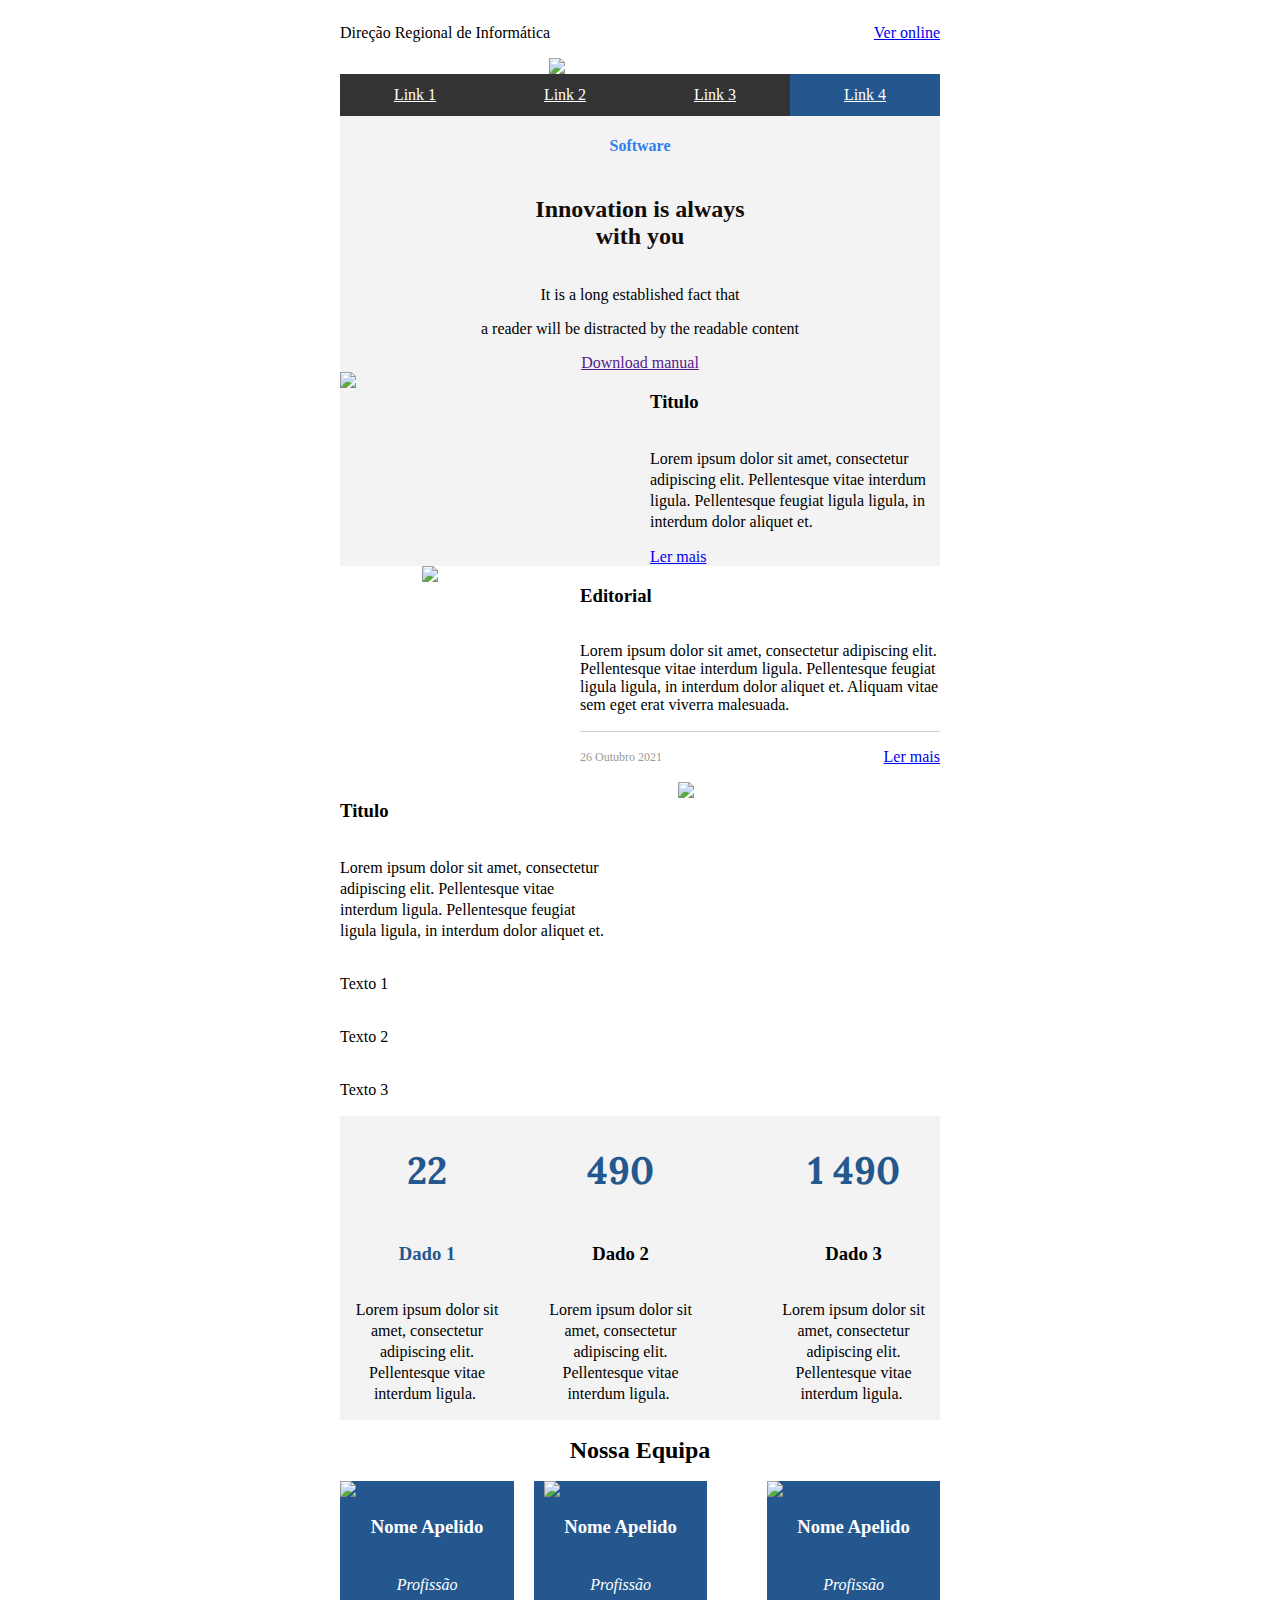
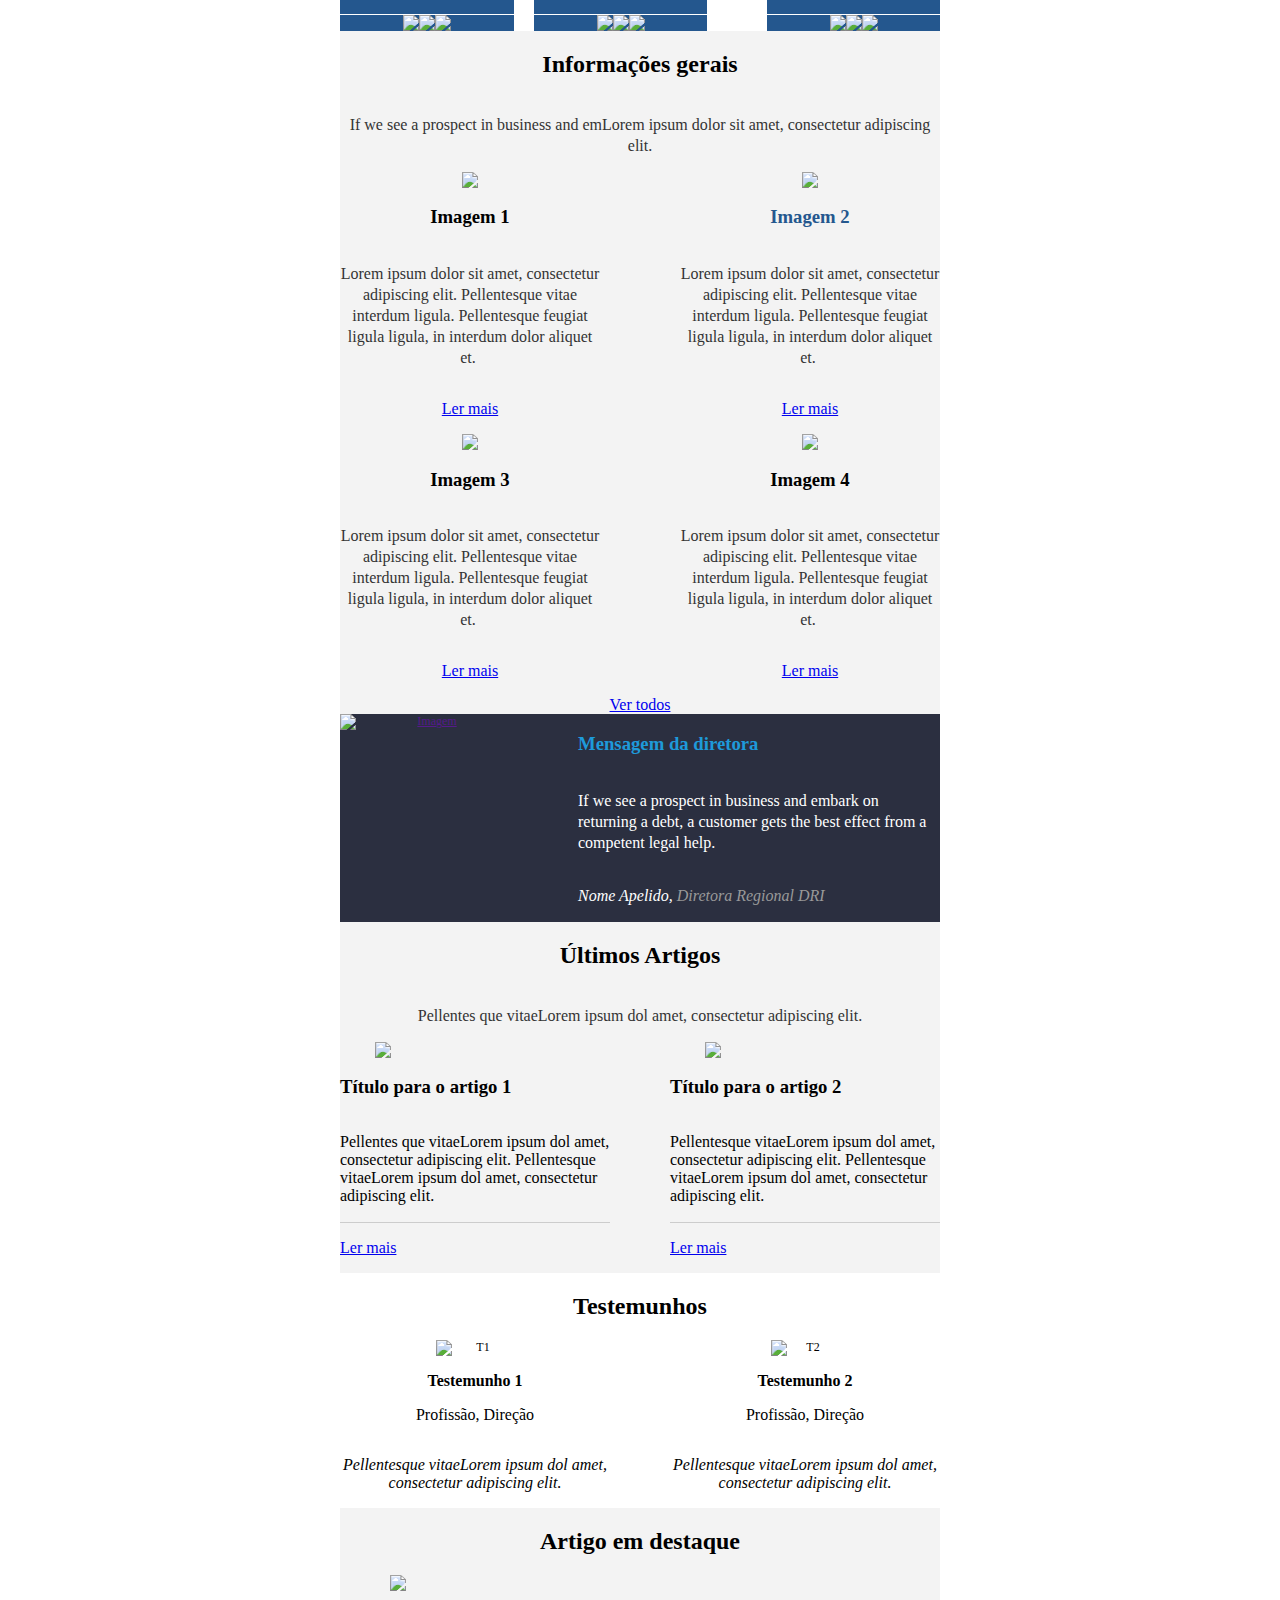
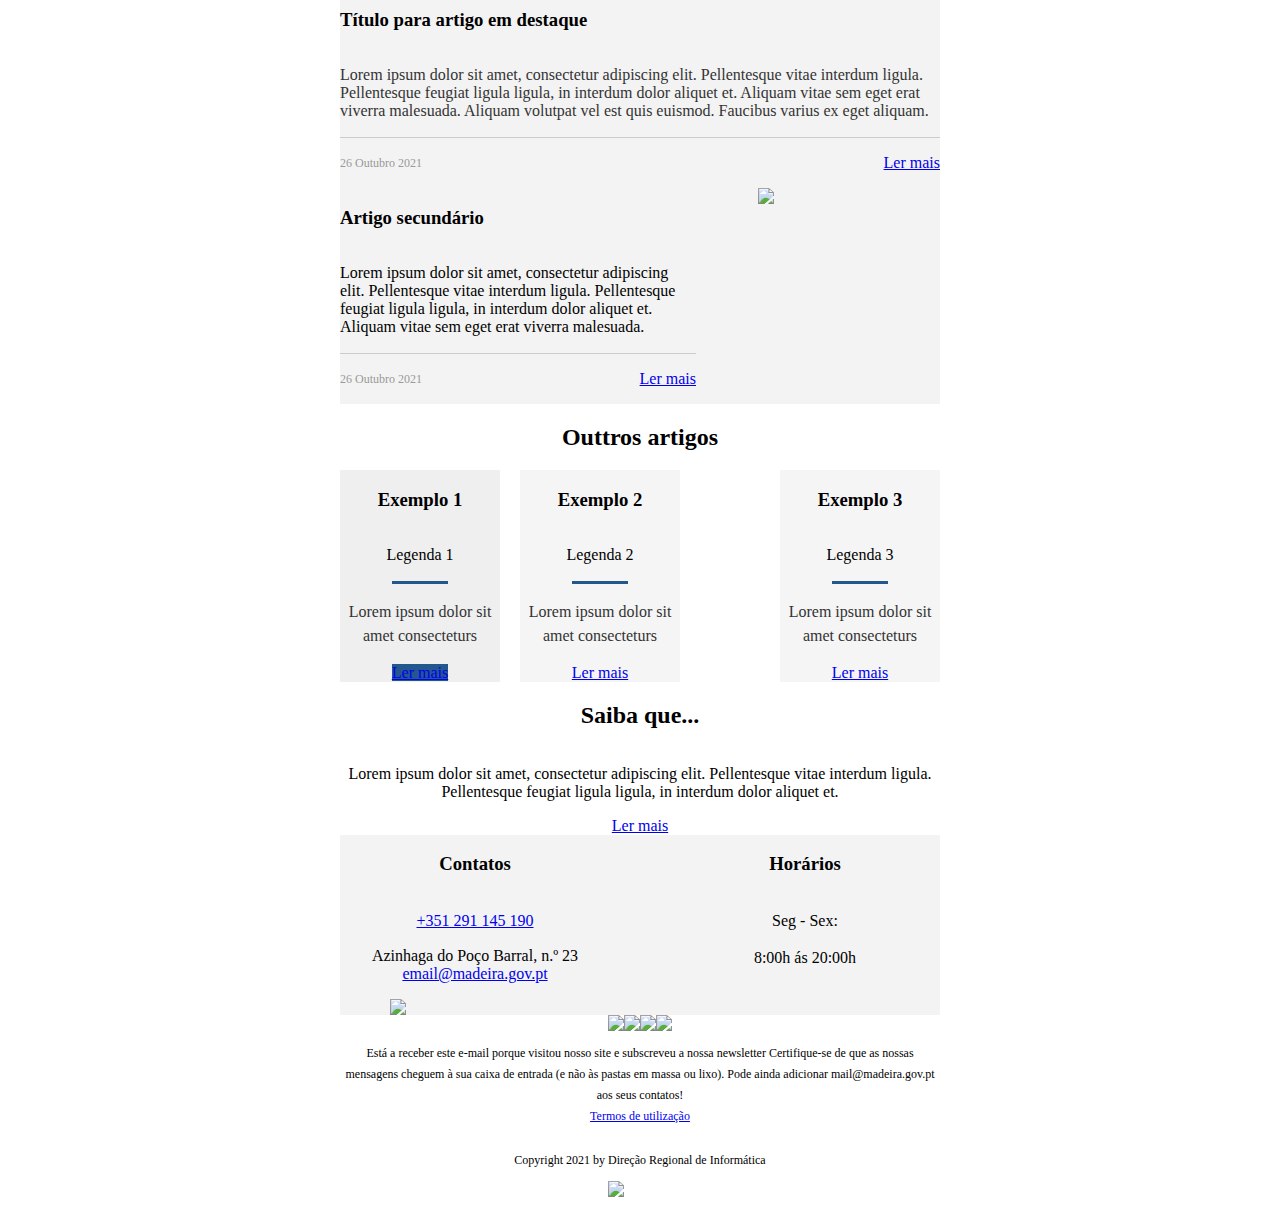
==== commit 48c43821: "Update modelo.html" ====
--- a/modelo.html
+++ b/modelo.html
@@ -146,40 +146,6 @@
                                                         </table>
                                                     </td>
                                                 </tr>
-                                                <tr>
-                                                    <td class="esd-structure es-p30 esd-checked" style="background-image:url(https://rxzgxw.stripocdn.email/content/guids/CABINET_b2094cafdd779c25046fb07f9b3b29ed/images/20981558339403025.jpg);background-position: left center; background-repeat: no-repeat; background-color: #333333;" bgcolor="#333333" align="left" background="https://rxzgxw.stripocdn.email/content/guids/CABINET_b2094cafdd779c25046fb07f9b3b29ed/images/20981558339403025.jpg">
-                                                        <table width="100%" cellspacing="0" cellpadding="0">
-                                                            <tbody>
-                                                                <tr>
-                                                                    <td class="esd-container-frame" width="540" valign="top" align="center">
-                                                                        <table style="border-left:2px dashed #cccccc;border-right:2px dashed #cccccc;border-top:2px dashed #cccccc;border-bottom:2px dashed #cccccc;" width="100%" cellspacing="0" cellpadding="0">
-                                                                            <tbody>
-                                                                                <tr>
-                                                                                    <td class="esd-block-text es-p30t es-p15r es-p15l" align="center">
-                                                                                        <h3 style="color: #efefef;">We're so grateful you've joined us!</h3>
-                                                                                    </td>
-                                                                                </tr>
-                                                                                <tr>
-                                                                                    <td class="esd-block-text es-p15t es-p10b es-p15r es-p15l" bgcolor="transparent" align="center">
-                                                                                        <h1 style="font-size: 40px; color: #efefef;"><strong>20% OFF</strong></h1>
-                                                                                    </td>
-                                                                                </tr>
-                                                                                <tr>
-                                                                                    <td class="esd-block-text es-p25b es-p15r es-p15l" align="center">
-                                                                                        <h2 style="color: #ffffff;"><strong>ON YOUR SHOPPING</strong></h2>
-                                                                                    </td>
-                                                                                </tr>
-                                                                                <tr>
-                                                                                    <td class="esd-block-button es-p25b es-p15r es-p15l" align="center"><span class="es-button-border"><a href class="es-button" target="_blank">Shop Now</a></span></td>
-                                                                                </tr>
-                                                                            </tbody>
-                                                                        </table>
-                                                                    </td>
-                                                                </tr>
-                                                            </tbody>
-                                                        </table>
-                                                    </td>
-                                                </tr>
                                             </tbody>
                                         </table>
                                     </td>
@@ -193,6 +159,44 @@
                                         <table class="es-content-body" style="background-color: #f3f3f3;" width="600" cellspacing="0" cellpadding="0" bgcolor="#f3f3f3" align="center">
                                             <tbody>
                                                 <tr>
+                                                    <td class="es-p20t es-p20r es-p20l esd-structure esd-checked" style="background-image:url(https://rxzgxw.stripocdn.email/content/guids/CABINET_6839a5bce39b18d51ded21ca93c13ed9/images/50751557238015690.jpg);background-position: center top; background-repeat: no-repeat;" align="left" background="https://rxzgxw.stripocdn.email/content/guids/CABINET_6839a5bce39b18d51ded21ca93c13ed9/images/50751557238015690.jpg">
+                                                        <table width="100%" cellspacing="0" cellpadding="0">
+                                                            <tbody>
+                                                                <tr>
+                                                                    <td class="esd-container-frame" width="560" valign="top" align="center">
+                                                                        <table width="100%" cellspacing="0" cellpadding="0">
+                                                                            <tbody>
+                                                                                <tr>
+                                                                                    <td class="esd-block-image es-p15t es-p20b" align="center" style="font-size: 0px;"><a target="_blank"><img class="adapt-img" src="https://rxzgxw.stripocdn.email/content/guids/CABINET_6839a5bce39b18d51ded21ca93c13ed9/images/62491557236609222.png" alt style="display: block;" width="270"></a></td>
+                                                                                </tr>
+                                                                                <tr>
+                                                                                    <td class="esd-block-text es-p10t" align="center">
+                                                                                        <h4 style="color: #2f80ed;">Software</h4>
+                                                                                    </td>
+                                                                                </tr>
+                                                                                <tr>
+                                                                                    <td class="esd-block-text es-p10t" align="center">
+                                                                                        <h2 style="color: #130d09;">Innovation is always<br>with you</h2>
+                                                                                    </td>
+                                                                                </tr>
+                                                                                <tr>
+                                                                                    <td class="esd-block-text es-p10t es-p10b" align="center">
+                                                                                        <p>It is a long established fact that</p>
+                                                                                        <p>a reader will be distracted by the readable content</p>
+                                                                                    </td>
+                                                                                </tr>
+                                                                                <tr>
+                                                                                    <td class="esd-block-button es-p20t es-p30b es-p10r es-p10l" align="center"><span class="es-button-border"><a href class="es-button" target="_blank">Download manual</a></span></td>
+                                                                                </tr>
+                                                                            </tbody>
+                                                                        </table>
+                                                                    </td>
+                                                                </tr>
+                                                            </tbody>
+                                                        </table>
+                                                    </td>
+                                                </tr>
+                                                <tr>
                                                     <td class="esd-structure" esd-general-paddings-checked="true" align="left">
                                                         <!--[if mso]><table width="600" cellpadding="0" cellspacing="0"><tr><td width="290" valign="top"><![endif]-->
                                                         <table class="es-left" cellspacing="0" cellpadding="0" align="left">
@@ -252,7 +256,7 @@
                                         <table class="es-content-body" style="background-color: #ffffff;" width="600" cellspacing="0" cellpadding="0" bgcolor="#ffffff" align="center">
                                             <tbody>
                                                 <tr>
-                                                    <td class="esd-structure es-p20" esd-custom-block-id="4057" align="left" esdev-config="h26">
+                                                    <td class="esd-structure es-p20" esd-custom-block-id="4057" align="left" esdev-config="h1">
                                                         <!--[if mso]><table width="560" cellpadding="0" cellspacing="0"><tr><td width="180" valign="top"><![endif]-->
                                                         <table class="es-left" cellspacing="0" cellpadding="0" align="left">
                                                             <tbody>
@@ -1015,7 +1019,7 @@
                                                         <table class="es-left" cellspacing="0" cellpadding="0" align="left">
                                                             <tbody>
                                                                 <tr>
-                                                                    <td class="es-m-p20b esd-container-frame" width="270" align="left" esdev-config="h28">
+                                                                    <td class="es-m-p20b esd-container-frame" width="270" align="left" esdev-config="h3">
                                                                         <table width="100%" cellspacing="0" cellpadding="0">
                                                                             <tbody>
                                                                                 <tr>
@@ -1064,7 +1068,7 @@
                                                         <table class="es-right" cellspacing="0" cellpadding="0" align="right">
                                                             <tbody>
                                                                 <tr>
-                                                                    <td class="es-m-p20b esd-container-frame" width="270" align="left" esdev-config="h29">
+                                                                    <td class="es-m-p20b esd-container-frame" width="270" align="left" esdev-config="h4">
                                                                         <table width="100%" cellspacing="0" cellpadding="0">
                                                                             <tbody>
                                                                                 <tr>
@@ -1242,7 +1246,7 @@
                                                         <table width="100%" cellspacing="0" cellpadding="0">
                                                             <tbody>
                                                                 <tr>
-                                                                    <td class="esd-container-frame" width="560" align="left" esdev-config="h30">
+                                                                    <td class="esd-container-frame" width="560" align="left" esdev-config="h5">
                                                                         <table width="100%" cellspacing="0" cellpadding="0">
                                                                             <tbody>
                                                                                 <tr>
@@ -1306,7 +1310,7 @@
                                         <table class="es-content-body" style="background-color: #f3f3f3;" width="600" cellspacing="0" cellpadding="0" bgcolor="#f3f3f3" align="center">
                                             <tbody>
                                                 <tr>
-                                                    <td class="esd-structure es-p20t es-p20b es-p20r es-p20l" esd-general-paddings-checked="true" esd-custom-block-id="4058" align="left" esdev-config="h27">
+                                                    <td class="esd-structure es-p20t es-p20b es-p20r es-p20l" esd-general-paddings-checked="true" esd-custom-block-id="4058" align="left" esdev-config="h2">
                                                         <!--[if mso]><table width="560" cellpadding="0" cellspacing="0"><tr><td width="356" valign="top"><![endif]-->
                                                         <table class="es-left" cellspacing="0" cellpadding="0" align="left">
                                                             <tbody>
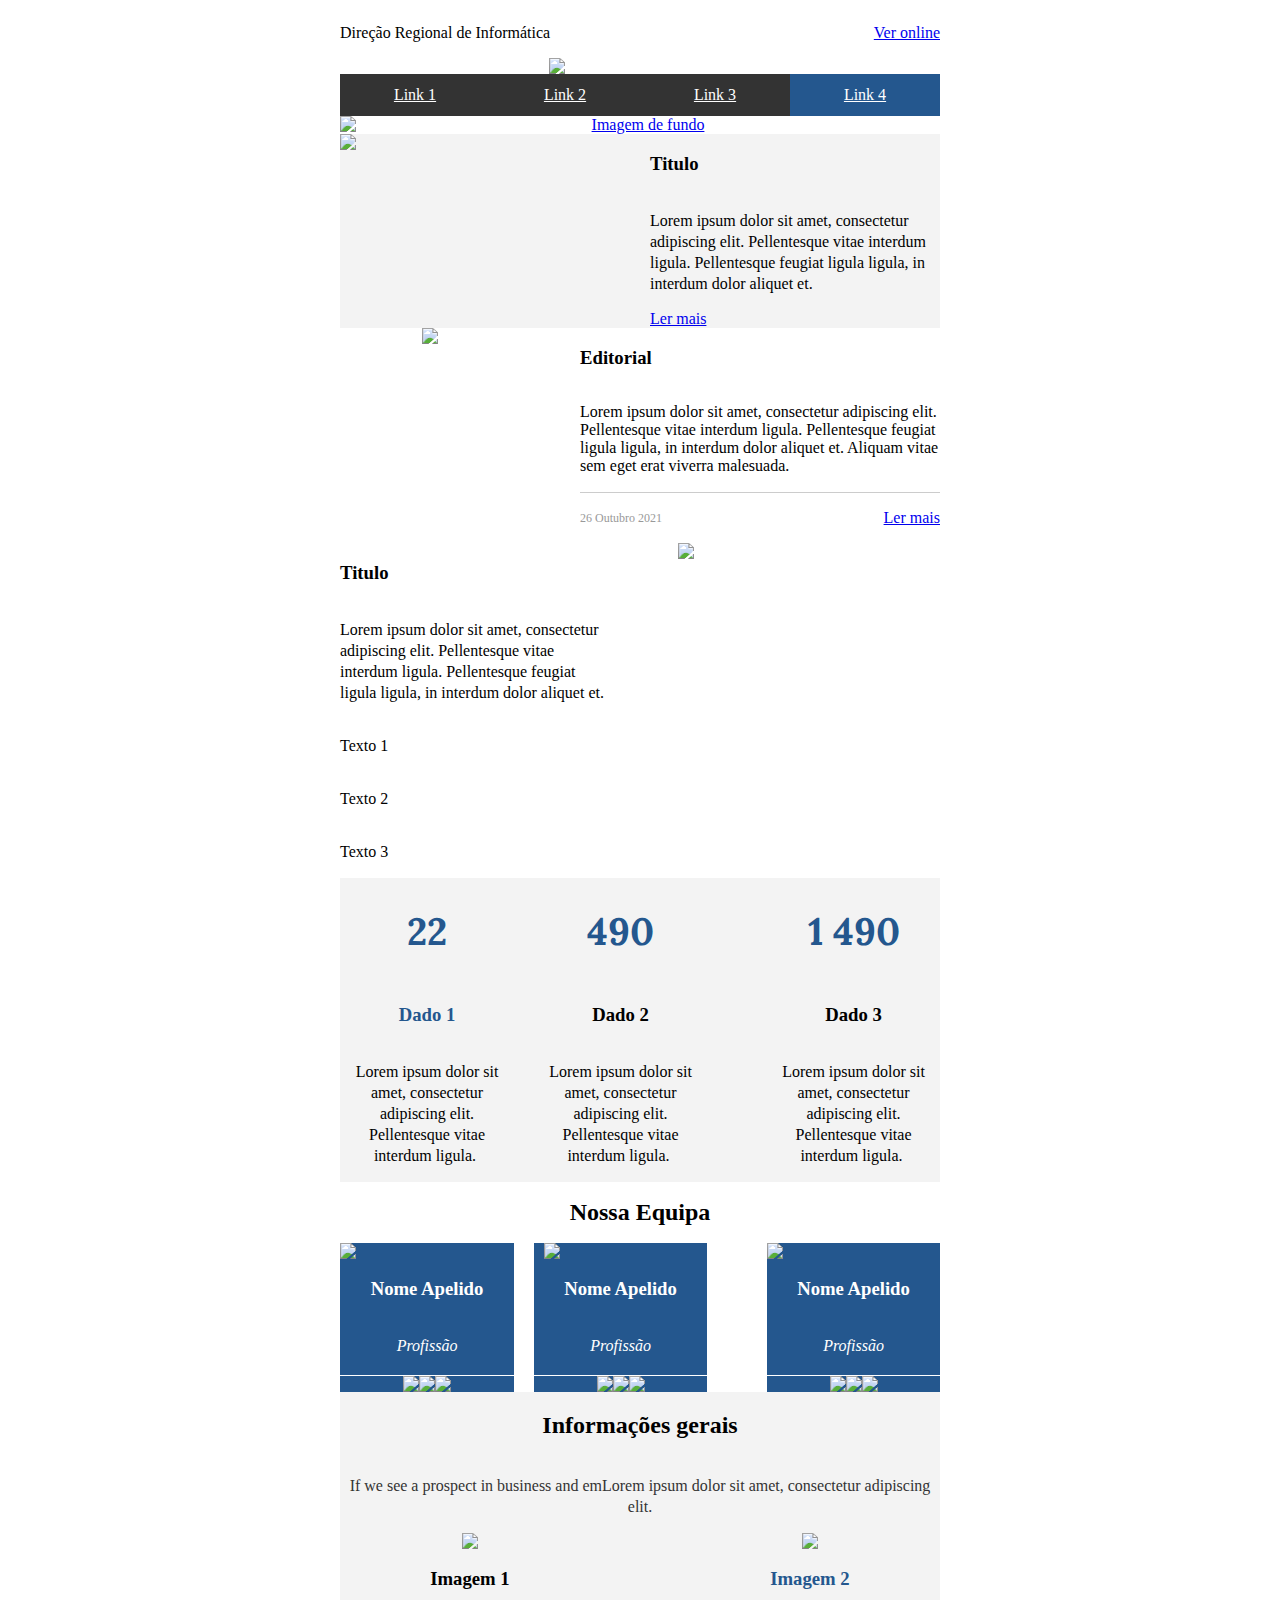
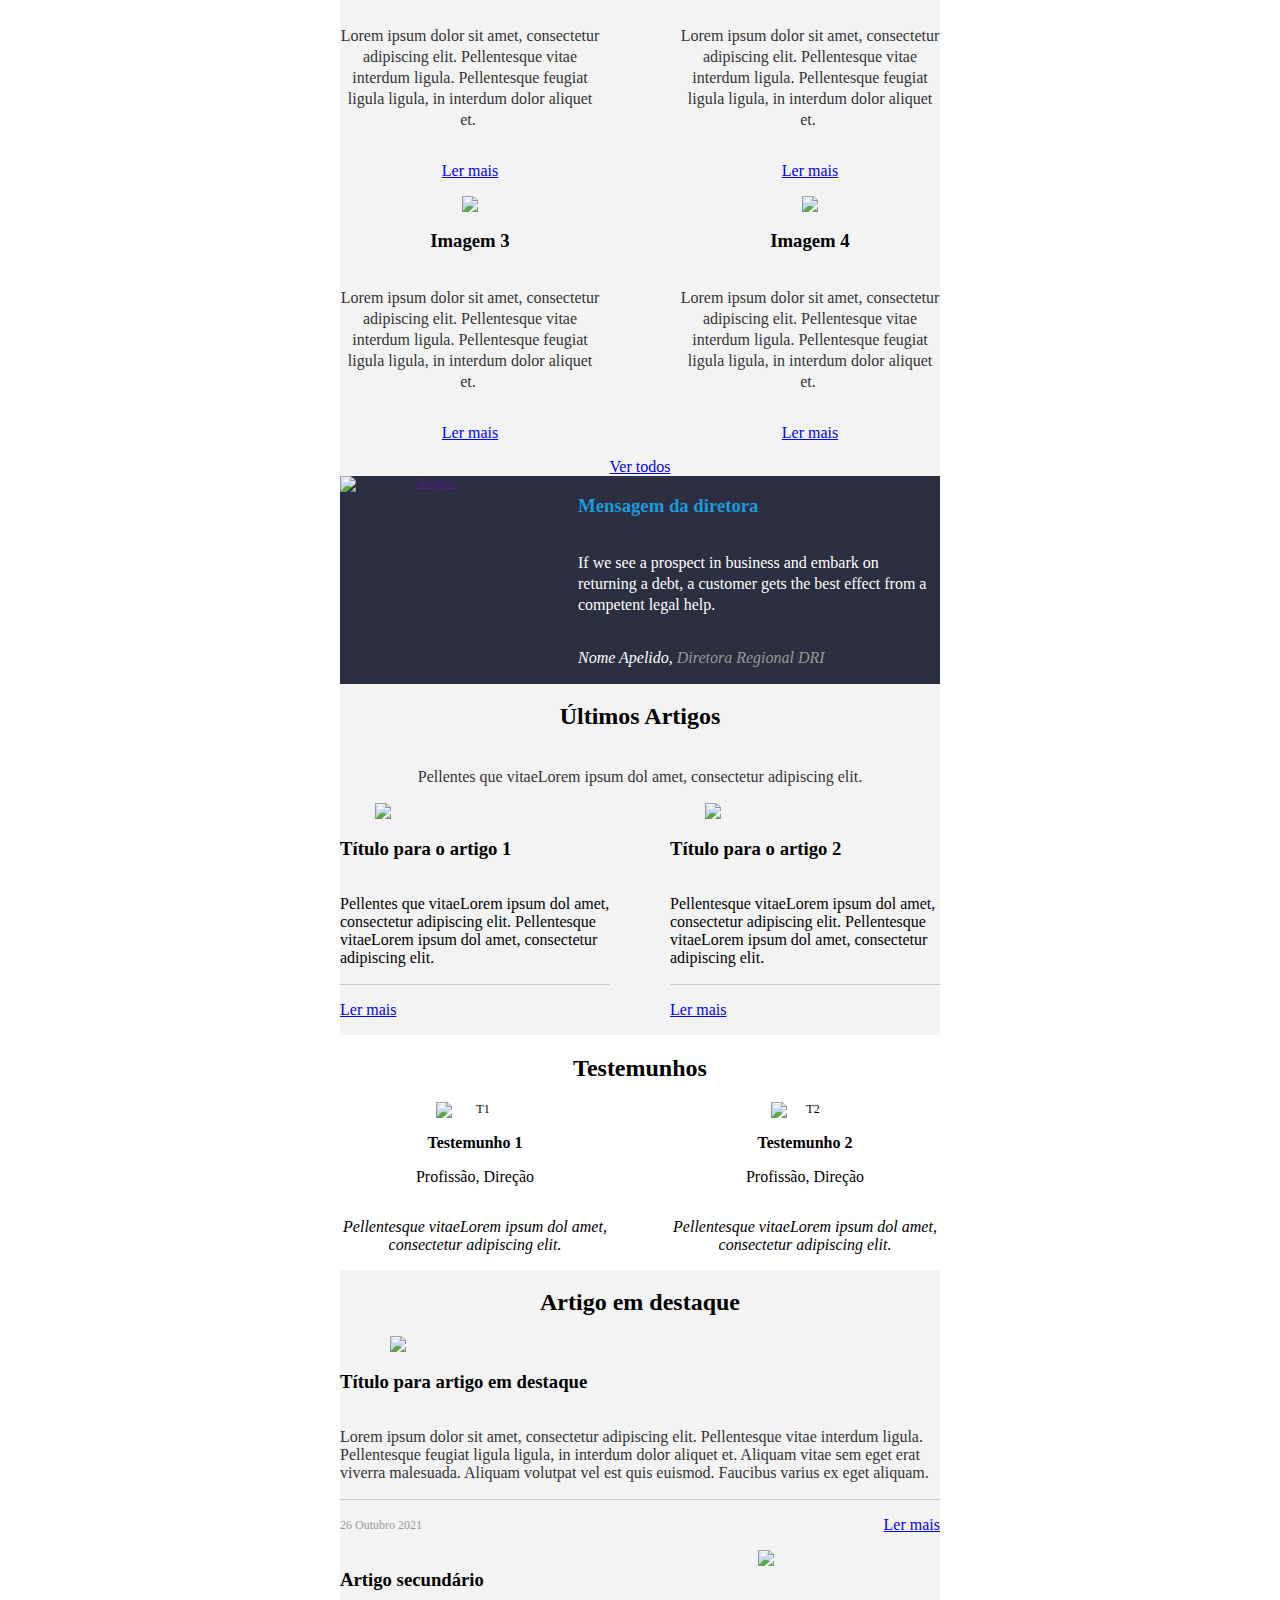
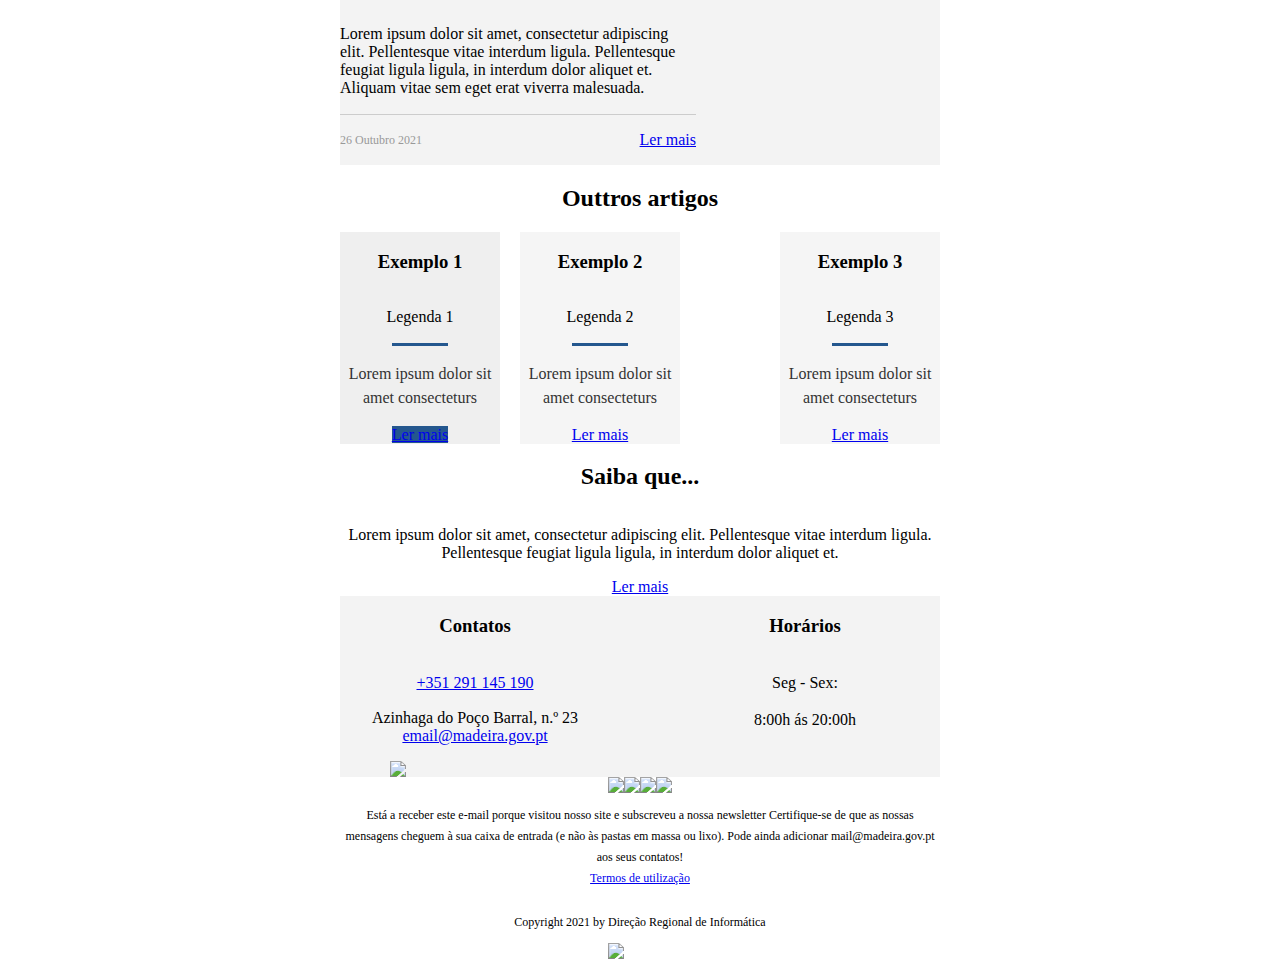
==== commit 50841ac7: "Update modelo.html" ====
--- a/modelo.html
+++ b/modelo.html
@@ -152,50 +152,43 @@
                                 </tr>
                             </tbody>
                         </table>
+                        <table cellpadding="0" cellspacing="0" class="es-content" align="center">
+                            <tbody>
+                                <tr>
+                                    <td class="esd-stripe" align="center">
+                                        <table class="es-content-body" width="600" cellspacing="0" cellpadding="0" bgcolor="#ffffff" align="center">
+                                            <tbody>
+                                                <tr>
+                                                    <td class="esd-structure" style="background-position: left top;" align="left">
+                                                        <table width="100%" cellspacing="0" cellpadding="0">
+                                                            <tbody>
+                                                                <tr>
+                                                                    <td class="esd-container-frame" width="600" valign="top" align="center">
+                                                                        <table width="100%" cellspacing="0" cellpadding="0">
+                                                                            <tbody>
+                                                                                <tr>
+                                                                                    <td class="esd-block-banner" style="position: relative;" align="center" esdev-config="h82"><a target="_blank" href="https://www.madeira.gov.pt/dri"><img class="adapt-img esdev-stretch-width esdev-banner-rendered" src="https://rxzgxw.stripocdn.email/content/guids/bannerImgGuid/images/image16354157504253871.png" alt="Imagem de fundo" title="Imagem de fundo" width="600" style="display: block;"></a></td>
+                                                                                </tr>
+                                                                            </tbody>
+                                                                        </table>
+                                                                    </td>
+                                                                </tr>
+                                                            </tbody>
+                                                        </table>
+                                                    </td>
+                                                </tr>
+                                            </tbody>
+                                        </table>
+                                    </td>
+                                </tr>
+                            </tbody>
+                        </table>
                         <table class="es-content" cellspacing="0" cellpadding="0" align="center">
                             <tbody>
                                 <tr>
                                     <td class="esd-stripe" esd-custom-block-id="4044" align="center">
                                         <table class="es-content-body" style="background-color: #f3f3f3;" width="600" cellspacing="0" cellpadding="0" bgcolor="#f3f3f3" align="center">
                                             <tbody>
-                                                <tr>
-                                                    <td class="es-p20t es-p20r es-p20l esd-structure esd-checked" style="background-image:url(https://rxzgxw.stripocdn.email/content/guids/CABINET_6839a5bce39b18d51ded21ca93c13ed9/images/50751557238015690.jpg);background-position: center top; background-repeat: no-repeat;" align="left" background="https://rxzgxw.stripocdn.email/content/guids/CABINET_6839a5bce39b18d51ded21ca93c13ed9/images/50751557238015690.jpg">
-                                                        <table width="100%" cellspacing="0" cellpadding="0">
-                                                            <tbody>
-                                                                <tr>
-                                                                    <td class="esd-container-frame" width="560" valign="top" align="center">
-                                                                        <table width="100%" cellspacing="0" cellpadding="0">
-                                                                            <tbody>
-                                                                                <tr>
-                                                                                    <td class="esd-block-image es-p15t es-p20b" align="center" style="font-size: 0px;"><a target="_blank"><img class="adapt-img" src="https://rxzgxw.stripocdn.email/content/guids/CABINET_6839a5bce39b18d51ded21ca93c13ed9/images/62491557236609222.png" alt style="display: block;" width="270"></a></td>
-                                                                                </tr>
-                                                                                <tr>
-                                                                                    <td class="esd-block-text es-p10t" align="center">
-                                                                                        <h4 style="color: #2f80ed;">Software</h4>
-                                                                                    </td>
-                                                                                </tr>
-                                                                                <tr>
-                                                                                    <td class="esd-block-text es-p10t" align="center">
-                                                                                        <h2 style="color: #130d09;">Innovation is always<br>with you</h2>
-                                                                                    </td>
-                                                                                </tr>
-                                                                                <tr>
-                                                                                    <td class="esd-block-text es-p10t es-p10b" align="center">
-                                                                                        <p>It is a long established fact that</p>
-                                                                                        <p>a reader will be distracted by the readable content</p>
-                                                                                    </td>
-                                                                                </tr>
-                                                                                <tr>
-                                                                                    <td class="esd-block-button es-p20t es-p30b es-p10r es-p10l" align="center"><span class="es-button-border"><a href class="es-button" target="_blank">Download manual</a></span></td>
-                                                                                </tr>
-                                                                            </tbody>
-                                                                        </table>
-                                                                    </td>
-                                                                </tr>
-                                                            </tbody>
-                                                        </table>
-                                                    </td>
-                                                </tr>
                                                 <tr>
                                                     <td class="esd-structure" esd-general-paddings-checked="true" align="left">
                                                         <!--[if mso]><table width="600" cellpadding="0" cellspacing="0"><tr><td width="290" valign="top"><![endif]-->
@@ -256,7 +249,7 @@
                                         <table class="es-content-body" style="background-color: #ffffff;" width="600" cellspacing="0" cellpadding="0" bgcolor="#ffffff" align="center">
                                             <tbody>
                                                 <tr>
-                                                    <td class="esd-structure es-p20" esd-custom-block-id="4057" align="left" esdev-config="h1">
+                                                    <td class="esd-structure es-p20" esd-custom-block-id="4057" align="left" esdev-config="h77">
                                                         <!--[if mso]><table width="560" cellpadding="0" cellspacing="0"><tr><td width="180" valign="top"><![endif]-->
                                                         <table class="es-left" cellspacing="0" cellpadding="0" align="left">
                                                             <tbody>
@@ -1019,7 +1012,7 @@
                                                         <table class="es-left" cellspacing="0" cellpadding="0" align="left">
                                                             <tbody>
                                                                 <tr>
-                                                                    <td class="es-m-p20b esd-container-frame" width="270" align="left" esdev-config="h3">
+                                                                    <td class="es-m-p20b esd-container-frame" width="270" align="left" esdev-config="h79">
                                                                         <table width="100%" cellspacing="0" cellpadding="0">
                                                                             <tbody>
                                                                                 <tr>
@@ -1068,7 +1061,7 @@
                                                         <table class="es-right" cellspacing="0" cellpadding="0" align="right">
                                                             <tbody>
                                                                 <tr>
-                                                                    <td class="es-m-p20b esd-container-frame" width="270" align="left" esdev-config="h4">
+                                                                    <td class="es-m-p20b esd-container-frame" width="270" align="left" esdev-config="h80">
                                                                         <table width="100%" cellspacing="0" cellpadding="0">
                                                                             <tbody>
                                                                                 <tr>
@@ -1246,7 +1239,7 @@
                                                         <table width="100%" cellspacing="0" cellpadding="0">
                                                             <tbody>
                                                                 <tr>
-                                                                    <td class="esd-container-frame" width="560" align="left" esdev-config="h5">
+                                                                    <td class="esd-container-frame" width="560" align="left" esdev-config="h81">
                                                                         <table width="100%" cellspacing="0" cellpadding="0">
                                                                             <tbody>
                                                                                 <tr>
@@ -1310,7 +1303,7 @@
                                         <table class="es-content-body" style="background-color: #f3f3f3;" width="600" cellspacing="0" cellpadding="0" bgcolor="#f3f3f3" align="center">
                                             <tbody>
                                                 <tr>
-                                                    <td class="esd-structure es-p20t es-p20b es-p20r es-p20l" esd-general-paddings-checked="true" esd-custom-block-id="4058" align="left" esdev-config="h2">
+                                                    <td class="esd-structure es-p20t es-p20b es-p20r es-p20l" esd-general-paddings-checked="true" esd-custom-block-id="4058" align="left" esdev-config="h78">
                                                         <!--[if mso]><table width="560" cellpadding="0" cellspacing="0"><tr><td width="356" valign="top"><![endif]-->
                                                         <table class="es-left" cellspacing="0" cellpadding="0" align="left">
                                                             <tbody>
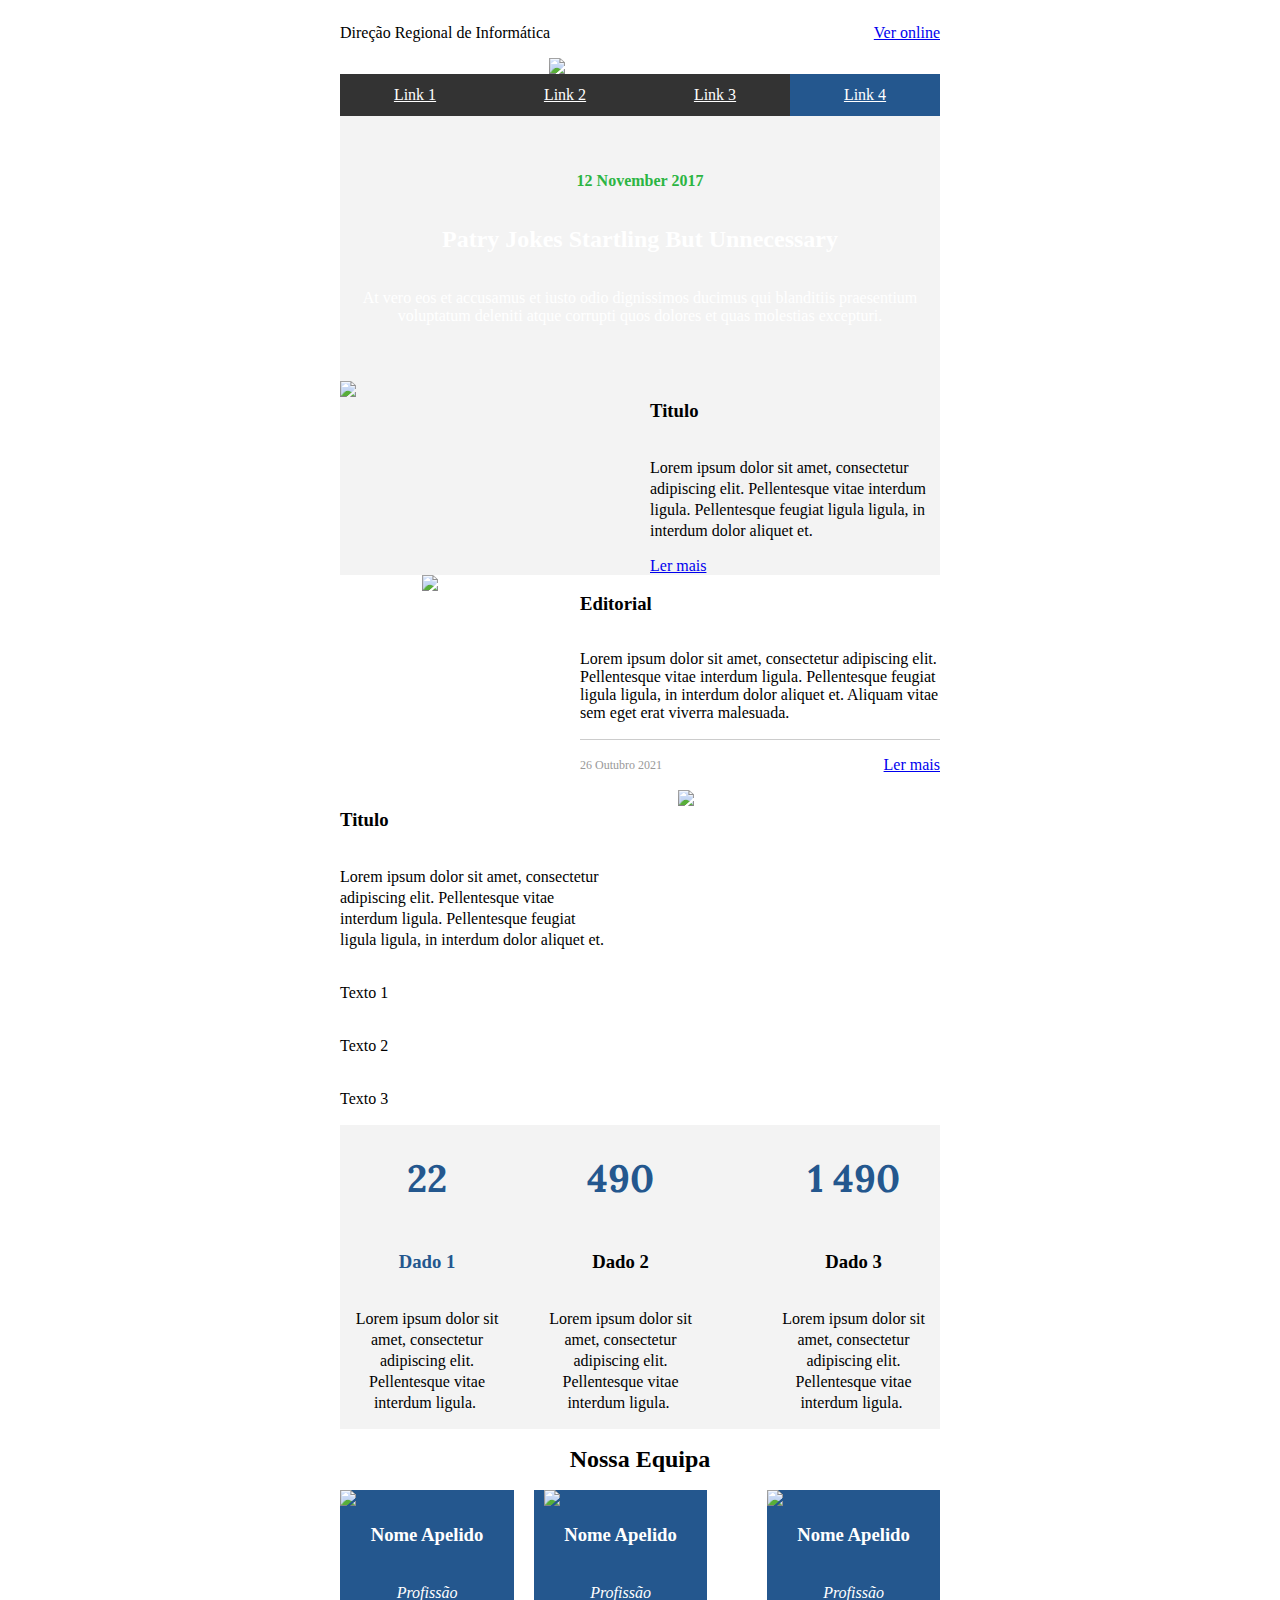
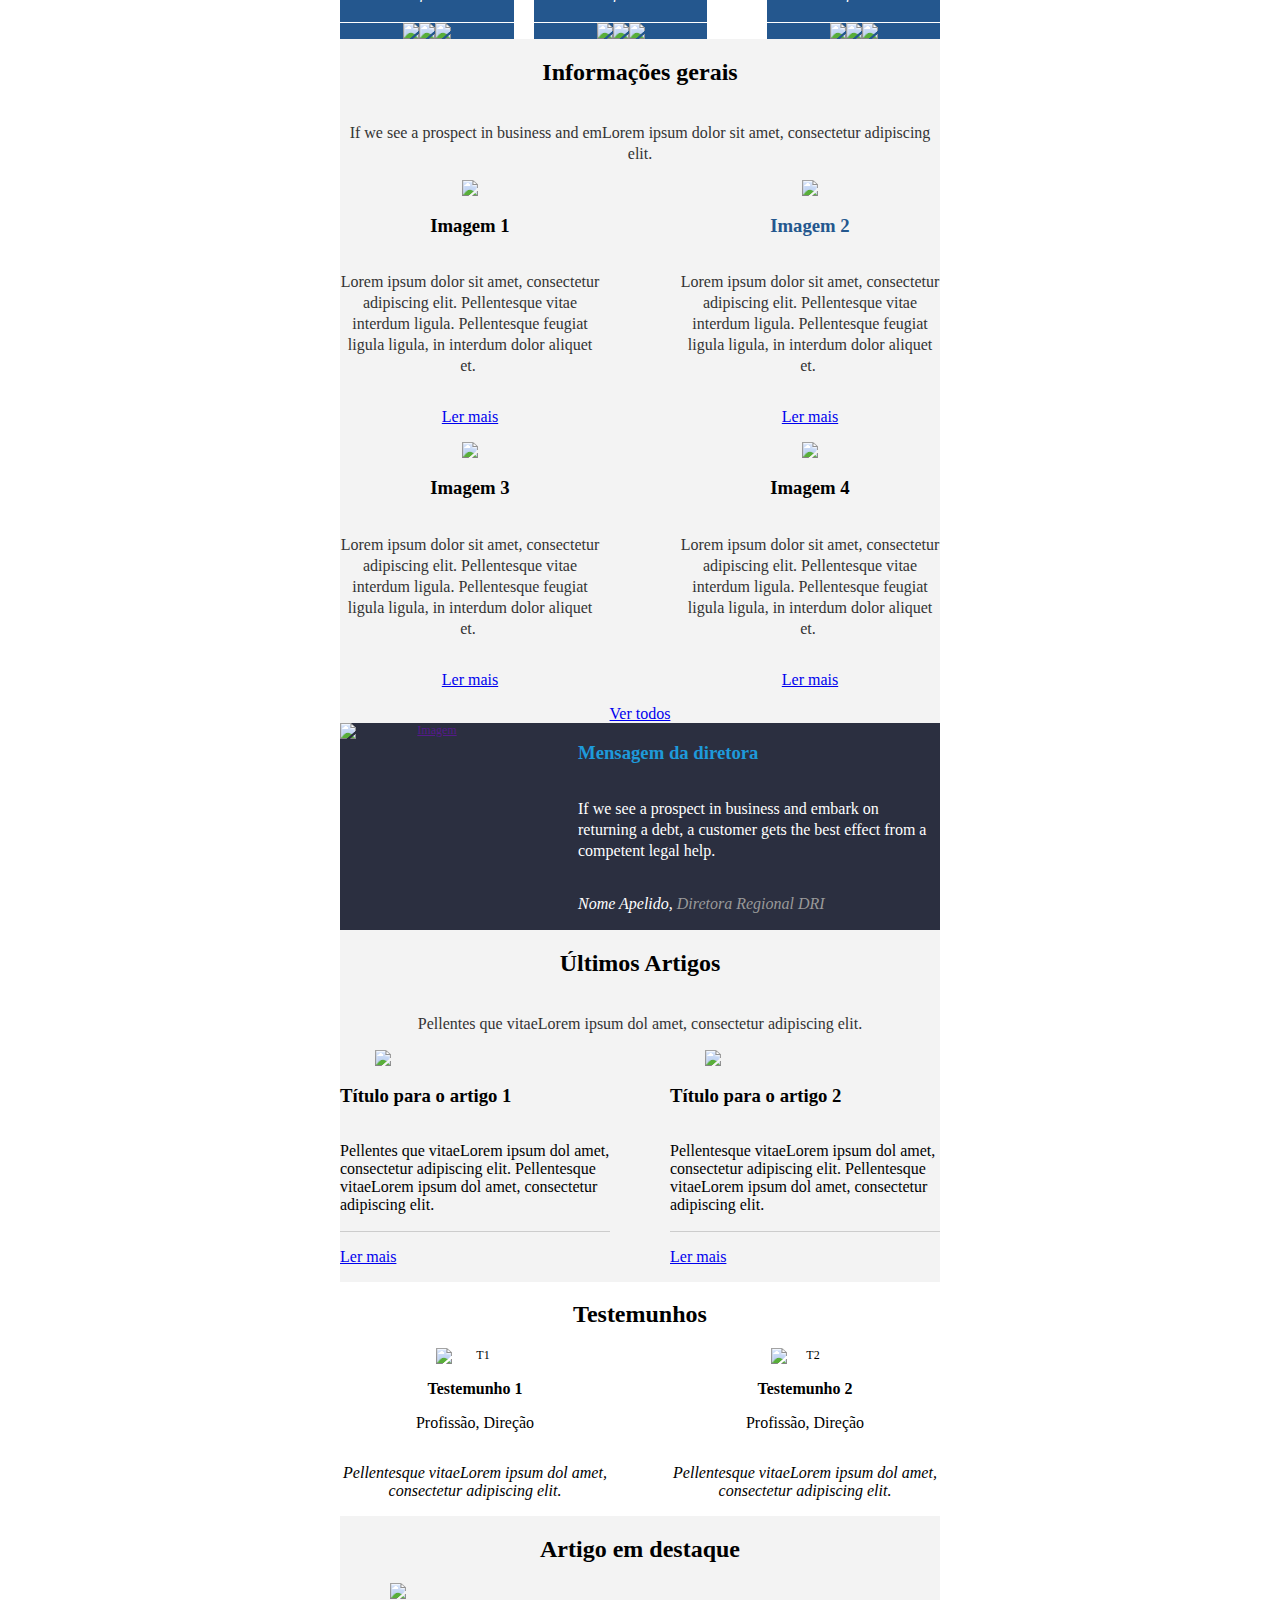
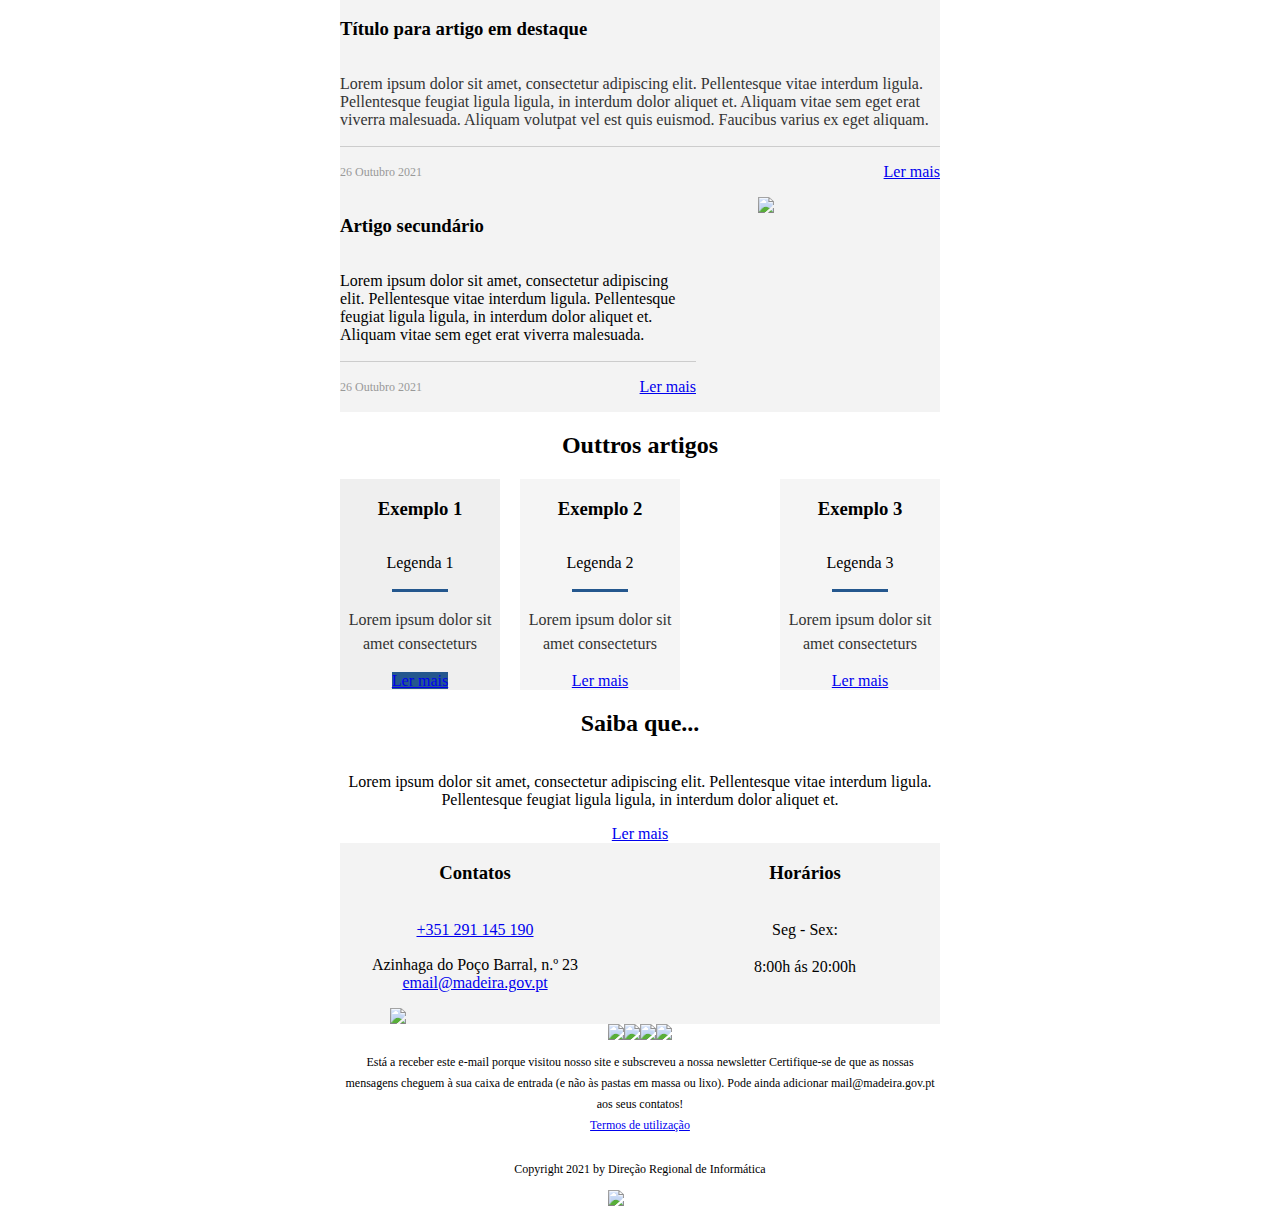
==== commit 62aba0f2: "Update modelo.html" ====
--- a/modelo.html
+++ b/modelo.html
@@ -152,43 +152,49 @@
                                 </tr>
                             </tbody>
                         </table>
-                        <table cellpadding="0" cellspacing="0" class="es-content" align="center">
-                            <tbody>
-                                <tr>
-                                    <td class="esd-stripe" align="center">
-                                        <table class="es-content-body" width="600" cellspacing="0" cellpadding="0" bgcolor="#ffffff" align="center">
-                                            <tbody>
-                                                <tr>
-                                                    <td class="esd-structure" style="background-position: left top;" align="left">
-                                                        <table width="100%" cellspacing="0" cellpadding="0">
-                                                            <tbody>
-                                                                <tr>
-                                                                    <td class="esd-container-frame" width="600" valign="top" align="center">
-                                                                        <table width="100%" cellspacing="0" cellpadding="0">
-                                                                            <tbody>
-                                                                                <tr>
-                                                                                    <td class="esd-block-banner" style="position: relative;" align="center" esdev-config="h82"><a target="_blank" href="https://www.madeira.gov.pt/dri"><img class="adapt-img esdev-stretch-width esdev-banner-rendered" src="https://rxzgxw.stripocdn.email/content/guids/bannerImgGuid/images/image16354157504253871.png" alt="Imagem de fundo" title="Imagem de fundo" width="600" style="display: block;"></a></td>
-                                                                                </tr>
-                                                                            </tbody>
-                                                                        </table>
-                                                                    </td>
-                                                                </tr>
-                                                            </tbody>
-                                                        </table>
-                                                    </td>
-                                                </tr>
-                                            </tbody>
-                                        </table>
-                                    </td>
-                                </tr>
-                            </tbody>
-                        </table>
                         <table class="es-content" cellspacing="0" cellpadding="0" align="center">
                             <tbody>
                                 <tr>
                                     <td class="esd-stripe" esd-custom-block-id="4044" align="center">
                                         <table class="es-content-body" style="background-color: #f3f3f3;" width="600" cellspacing="0" cellpadding="0" bgcolor="#f3f3f3" align="center">
                                             <tbody>
+                                                <tr>
+                                                    <td class="esd-structure es-p20t es-p20b es-p20r es-p20l" style="background-image: url(https://rxzgxw.stripocdn.email/content/guids/CABINET_acbee75b9fd34b53f276b53f6a26594e/images/40601558440922419.png); background-repeat: no-repeat; background-position: left top;" align="left" esd-custom-block-id="44961" background="https://rxzgxw.stripocdn.email/content/guids/CABINET_acbee75b9fd34b53f276b53f6a26594e/images/40601558440922419.png">
+                                                        <table cellspacing="0" cellpadding="0" width="100%">
+                                                            <tbody>
+                                                                <tr>
+                                                                    <td class="esd-container-frame" width="560" valign="top" align="center" esdev-config="h123">
+                                                                        <table width="100%" cellspacing="0" cellpadding="0">
+                                                                            <tbody>
+                                                                                <tr>
+                                                                                    <td class="esd-block-spacer" height="40" align="center"></td>
+                                                                                </tr>
+                                                                                <tr>
+                                                                                    <td class="esd-block-text es-p10b es-p20r es-p20l" align="center">
+                                                                                        <p style="color: #2cb543;"><strong><span class="b_date">12 November 2017</span></strong></p>
+                                                                                    </td>
+                                                                                </tr>
+                                                                                <tr>
+                                                                                    <td class="esd-block-text es-p10t es-p10b" align="right">
+                                                                                        <h2 style="text-align: center; color: #ffffff;" class="b_title">Patry Jokes Startling But Unnecessary</h2>
+                                                                                    </td>
+                                                                                </tr>
+                                                                                <tr>
+                                                                                    <td class="esd-block-text es-p10t es-p10b" align="center">
+                                                                                        <p style="color: #ffffff;" class="b_description">At vero eos et accusamus et iusto odio dignissimos ducimus qui blanditiis praesentium voluptatum deleniti atque corrupti quos dolores et quas molestias excepturi.</p>
+                                                                                    </td>
+                                                                                </tr>
+                                                                                <tr>
+                                                                                    <td class="esd-block-spacer" height="40" align="center"></td>
+                                                                                </tr>
+                                                                            </tbody>
+                                                                        </table>
+                                                                    </td>
+                                                                </tr>
+                                                            </tbody>
+                                                        </table>
+                                                    </td>
+                                                </tr>
                                                 <tr>
                                                     <td class="esd-structure" esd-general-paddings-checked="true" align="left">
                                                         <!--[if mso]><table width="600" cellpadding="0" cellspacing="0"><tr><td width="290" valign="top"><![endif]-->
@@ -249,7 +255,7 @@
                                         <table class="es-content-body" style="background-color: #ffffff;" width="600" cellspacing="0" cellpadding="0" bgcolor="#ffffff" align="center">
                                             <tbody>
                                                 <tr>
-                                                    <td class="esd-structure es-p20" esd-custom-block-id="4057" align="left" esdev-config="h77">
+                                                    <td class="esd-structure es-p20" esd-custom-block-id="4057" align="left" esdev-config="h121">
                                                         <!--[if mso]><table width="560" cellpadding="0" cellspacing="0"><tr><td width="180" valign="top"><![endif]-->
                                                         <table class="es-left" cellspacing="0" cellpadding="0" align="left">
                                                             <tbody>
@@ -1012,7 +1018,7 @@
                                                         <table class="es-left" cellspacing="0" cellpadding="0" align="left">
                                                             <tbody>
                                                                 <tr>
-                                                                    <td class="es-m-p20b esd-container-frame" width="270" align="left" esdev-config="h79">
+                                                                    <td class="es-m-p20b esd-container-frame" width="270" align="left" esdev-config="h124">
                                                                         <table width="100%" cellspacing="0" cellpadding="0">
                                                                             <tbody>
                                                                                 <tr>
@@ -1061,7 +1067,7 @@
                                                         <table class="es-right" cellspacing="0" cellpadding="0" align="right">
                                                             <tbody>
                                                                 <tr>
-                                                                    <td class="es-m-p20b esd-container-frame" width="270" align="left" esdev-config="h80">
+                                                                    <td class="es-m-p20b esd-container-frame" width="270" align="left" esdev-config="h125">
                                                                         <table width="100%" cellspacing="0" cellpadding="0">
                                                                             <tbody>
                                                                                 <tr>
@@ -1239,7 +1245,7 @@
                                                         <table width="100%" cellspacing="0" cellpadding="0">
                                                             <tbody>
                                                                 <tr>
-                                                                    <td class="esd-container-frame" width="560" align="left" esdev-config="h81">
+                                                                    <td class="esd-container-frame" width="560" align="left" esdev-config="h126">
                                                                         <table width="100%" cellspacing="0" cellpadding="0">
                                                                             <tbody>
                                                                                 <tr>
@@ -1303,7 +1309,7 @@
                                         <table class="es-content-body" style="background-color: #f3f3f3;" width="600" cellspacing="0" cellpadding="0" bgcolor="#f3f3f3" align="center">
                                             <tbody>
                                                 <tr>
-                                                    <td class="esd-structure es-p20t es-p20b es-p20r es-p20l" esd-general-paddings-checked="true" esd-custom-block-id="4058" align="left" esdev-config="h78">
+                                                    <td class="esd-structure es-p20t es-p20b es-p20r es-p20l" esd-general-paddings-checked="true" esd-custom-block-id="4058" align="left" esdev-config="h122">
                                                         <!--[if mso]><table width="560" cellpadding="0" cellspacing="0"><tr><td width="356" valign="top"><![endif]-->
                                                         <table class="es-left" cellspacing="0" cellpadding="0" align="left">
                                                             <tbody>
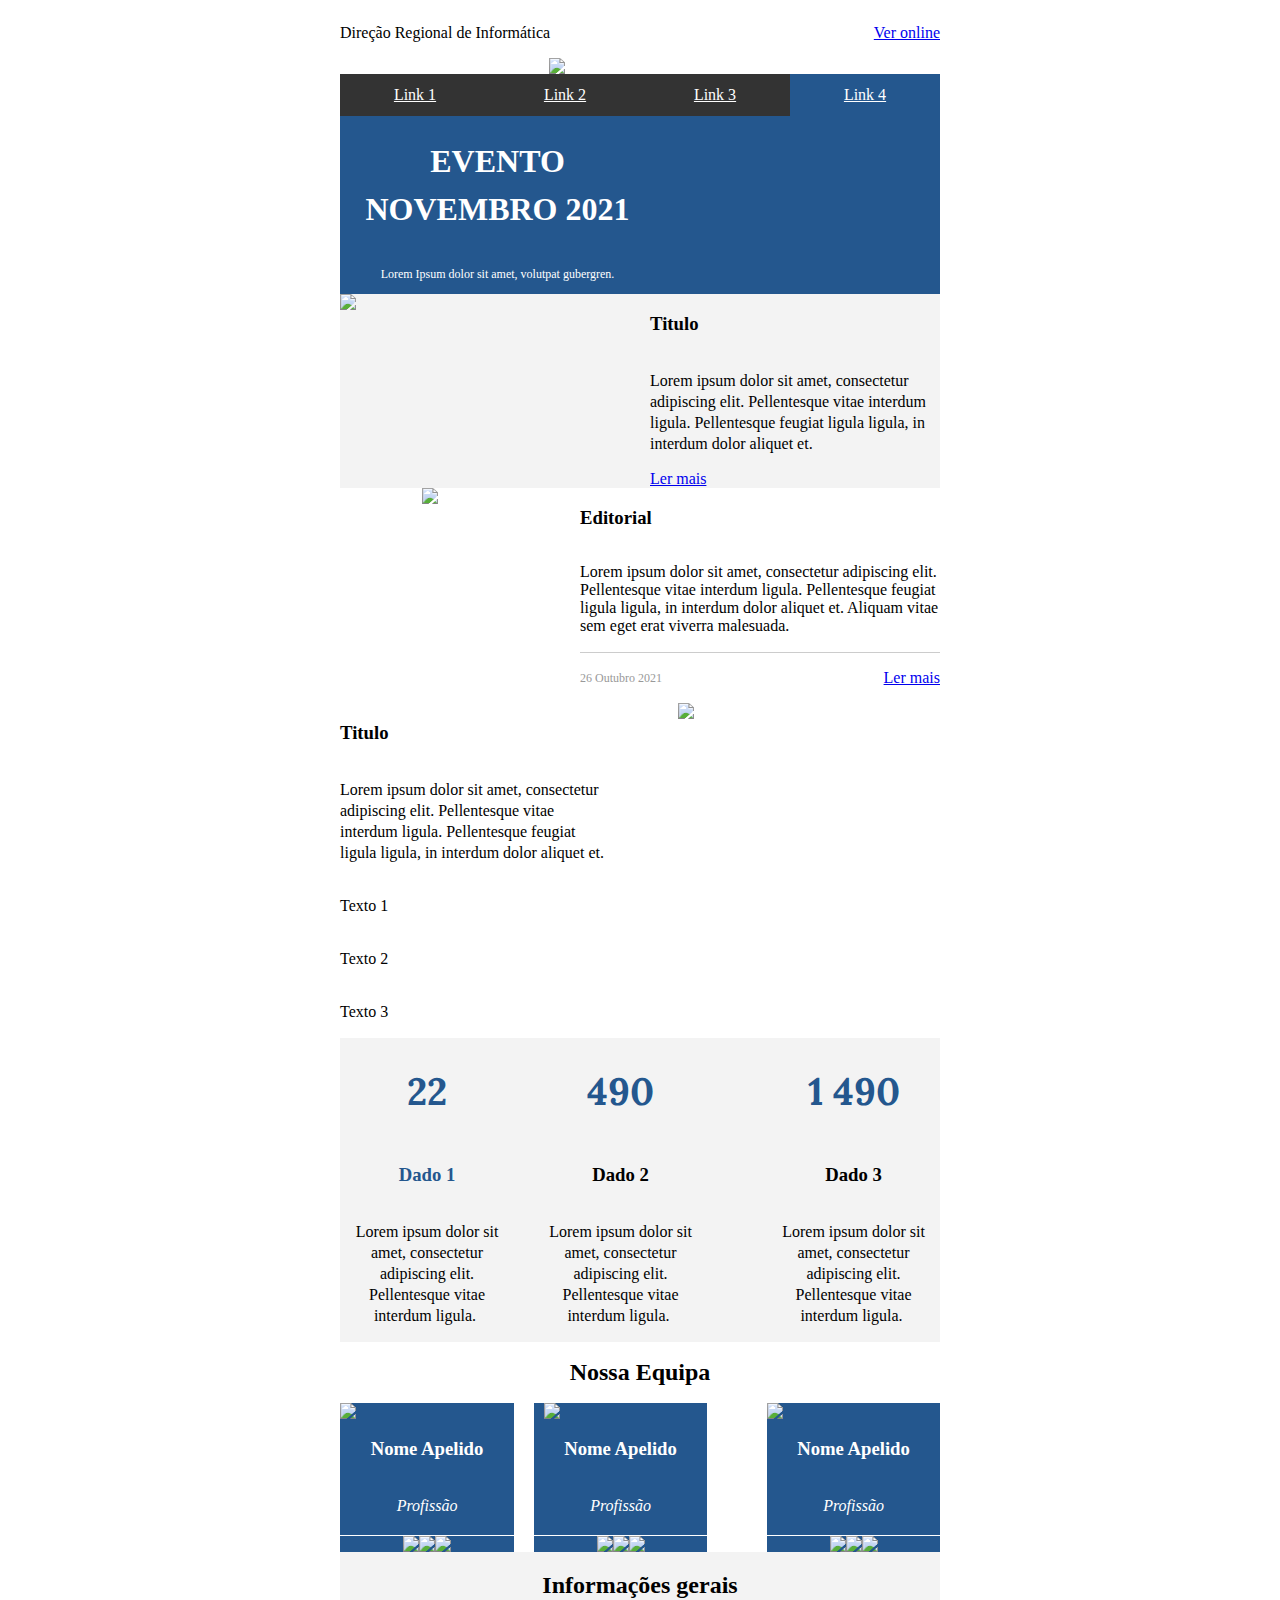
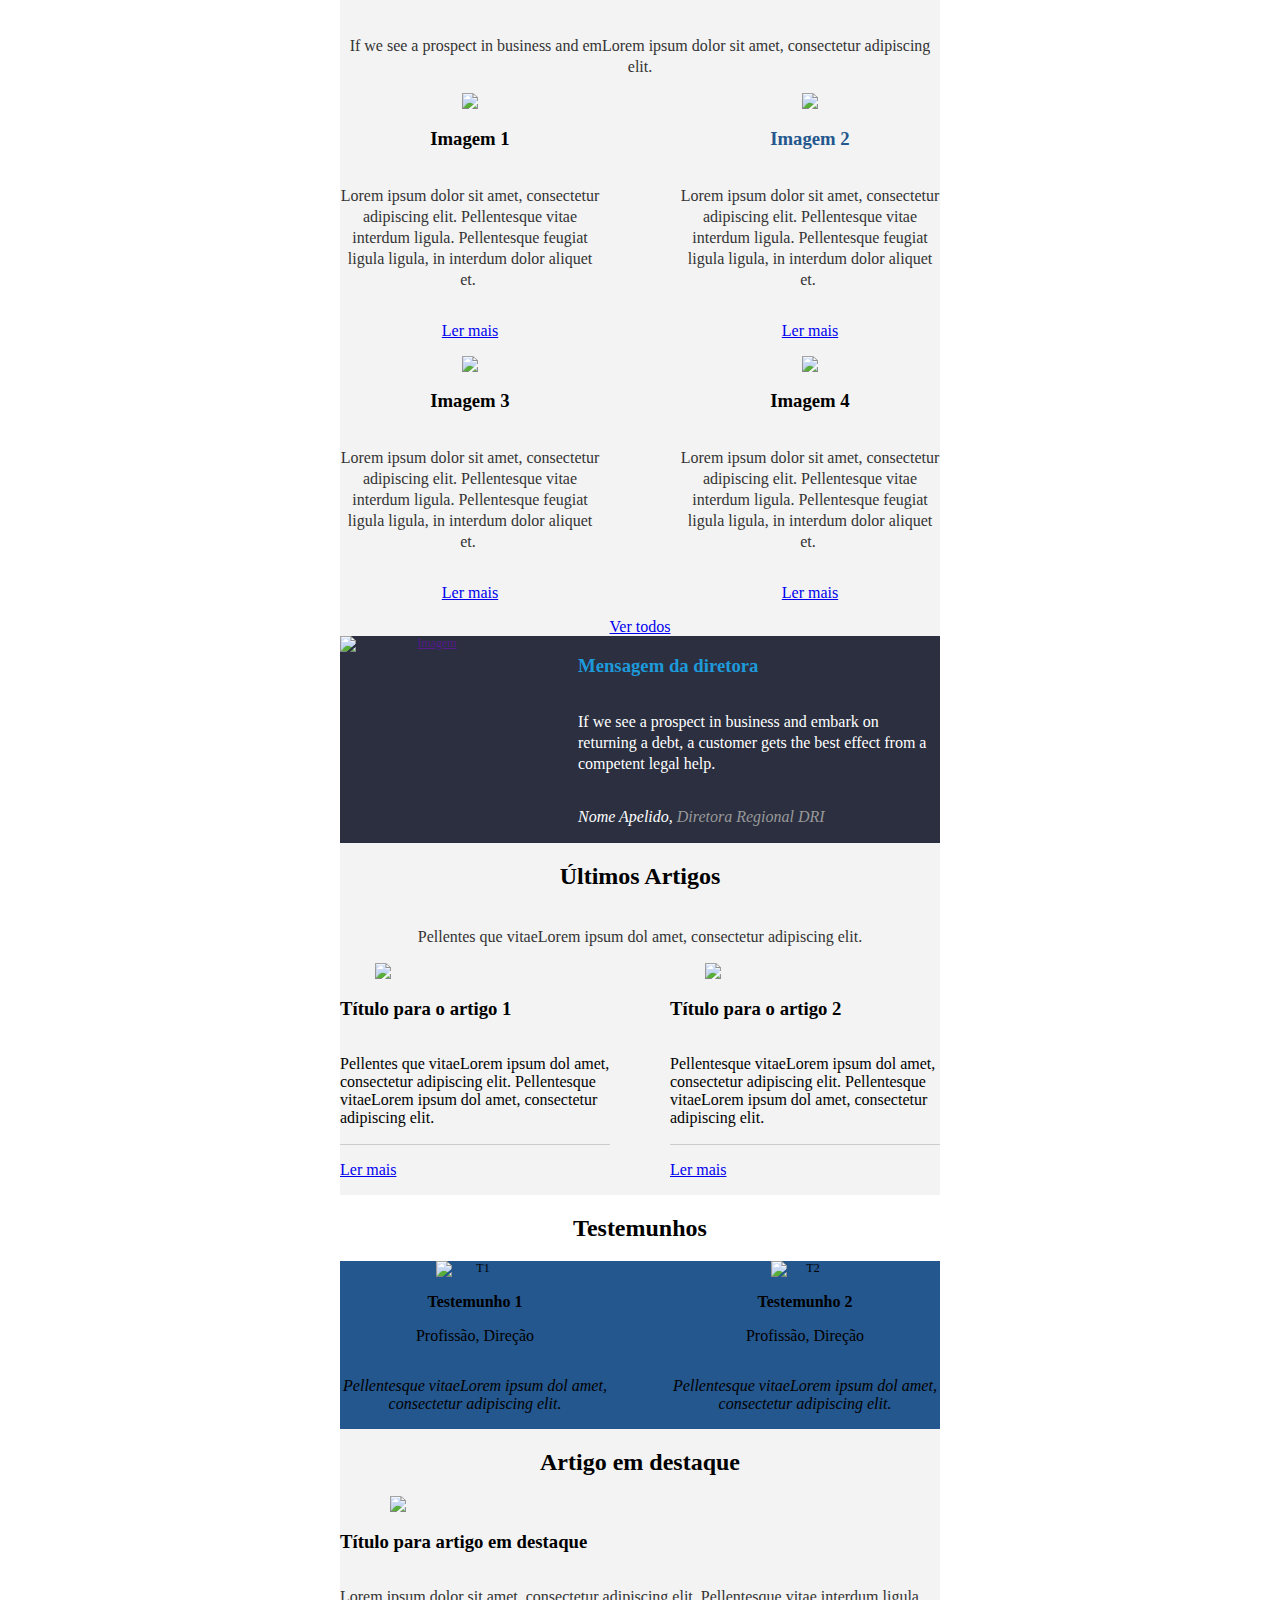
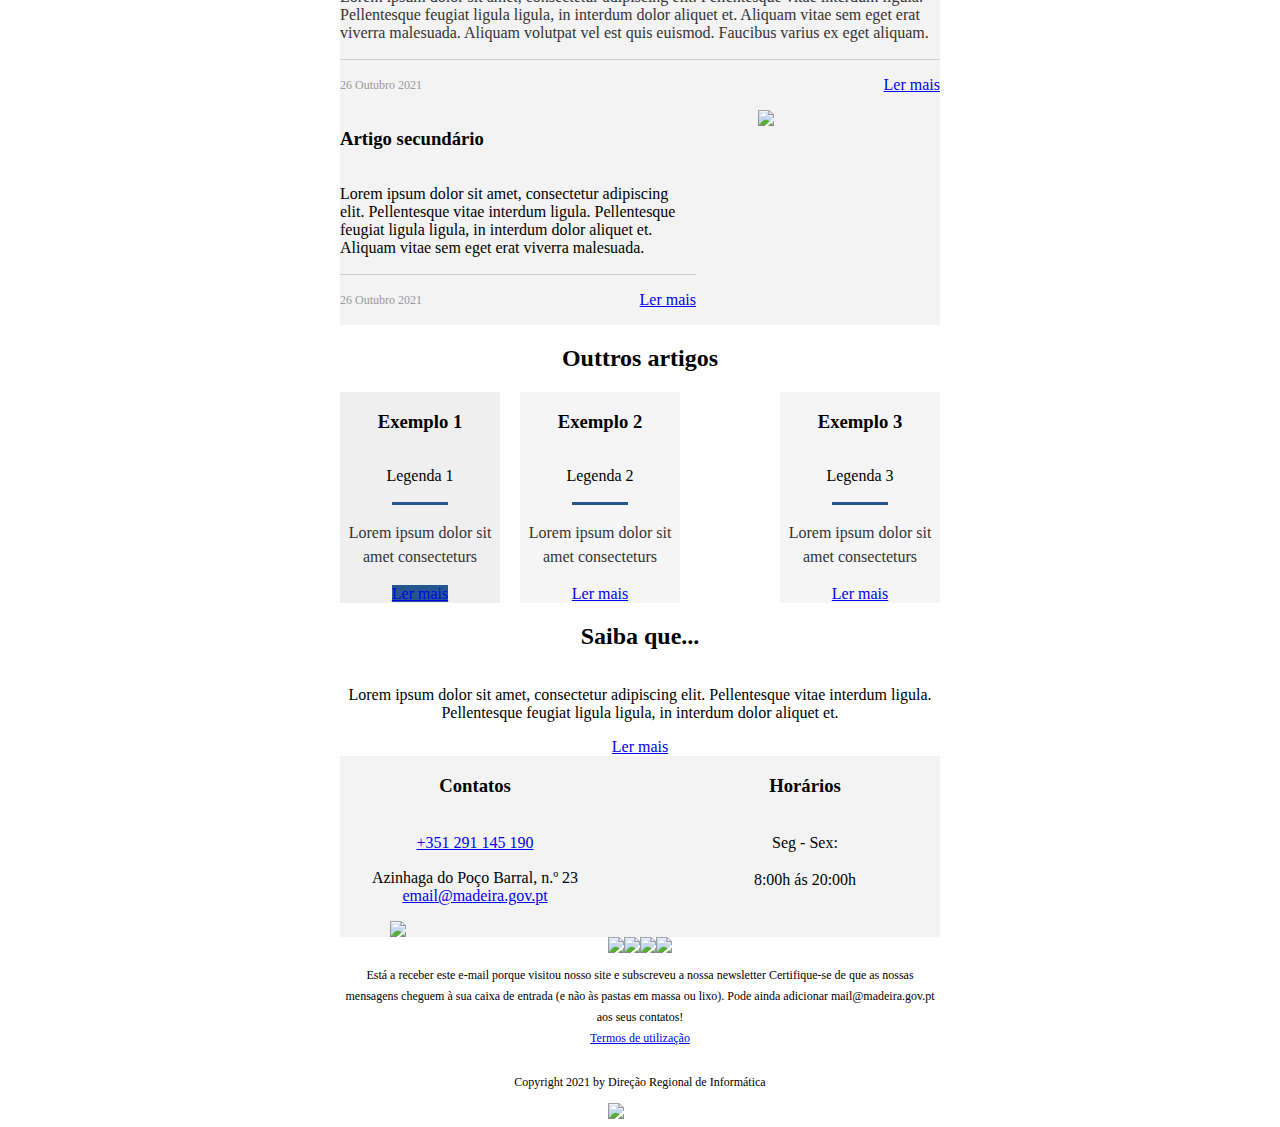
==== commit 8caa0918: "Add files via upload" ====
--- a/modelo.html
+++ b/modelo.html
@@ -146,6 +146,50 @@
                                                         </table>
                                                     </td>
                                                 </tr>
+                                                <tr>
+                                                    <td class="esd-structure es-p20t es-p20b es-p20r es-p20l" style="background-color: #24578e;" align="left" bgcolor="#24578e" esdev-config="h1">
+                                                        <!--[if mso]><table dir="rtl" width="560" cellpadding="0" cellspacing="0"><tr><td dir="ltr" width="315" valign="top"><![endif]-->
+                                                        <table cellspacing="0" cellpadding="0" align="right">
+                                                            <tbody>
+                                                                <tr>
+                                                                    <td class="esd-container-frame es-m-p20b" width="225" align="left">
+                                                                        <table width="100%" cellspacing="0" cellpadding="0">
+                                                                            <tbody>
+                                                                                <tr>
+                                                                                    <td class="esd-block-image" align="center" style="font-size: 0px;"><a target="_blank"><img class="adapt-img" src="https://rxzgxw.stripocdn.email/content/guids/CABINET_11e71a1aa84cad3a974686c0a3f33a99/images/bg4.png" alt style="display: block;" width="225"></a></td>
+                                                                                </tr>
+                                                                            </tbody>
+                                                                        </table>
+                                                                    </td>
+                                                                </tr>
+                                                            </tbody>
+                                                        </table>
+                                                        <!--[if mso]></td><td dir="ltr" width="20"></td><td dir="ltr" width="225" valign="top"><![endif]-->
+                                                        <table class="es-left" cellspacing="0" cellpadding="0" align="left">
+                                                            <tbody>
+                                                                <tr>
+                                                                    <td class="es-m-p0r esd-container-frame" width="315" valign="top" align="center">
+                                                                        <table width="100%" cellspacing="0" cellpadding="0">
+                                                                            <tbody>
+                                                                                <tr>
+                                                                                    <td class="esd-block-text es-p10" align="center">
+                                                                                        <h1 class="b_title" style="color: #ffffff; line-height: 150%;">EVENTO NOVEMBRO 2021</h1>
+                                                                                    </td>
+                                                                                </tr>
+                                                                                <tr>
+                                                                                    <td class="esd-block-text es-p10t" align="center">
+                                                                                        <p class="b_description" style="color: #ffffff; font-size: 12px;">Lorem Ipsum dolor sit amet, volutpat gubergren.</p>
+                                                                                    </td>
+                                                                                </tr>
+                                                                            </tbody>
+                                                                        </table>
+                                                                    </td>
+                                                                </tr>
+                                                            </tbody>
+                                                        </table>
+                                                        <!--[if mso]></td></tr></table><![endif]-->
+                                                    </td>
+                                                </tr>
                                             </tbody>
                                         </table>
                                     </td>
@@ -159,43 +203,6 @@
                                         <table class="es-content-body" style="background-color: #f3f3f3;" width="600" cellspacing="0" cellpadding="0" bgcolor="#f3f3f3" align="center">
                                             <tbody>
                                                 <tr>
-                                                    <td class="esd-structure es-p20t es-p20b es-p20r es-p20l" style="background-image: url(https://rxzgxw.stripocdn.email/content/guids/CABINET_acbee75b9fd34b53f276b53f6a26594e/images/40601558440922419.png); background-repeat: no-repeat; background-position: left top;" align="left" esd-custom-block-id="44961" background="https://rxzgxw.stripocdn.email/content/guids/CABINET_acbee75b9fd34b53f276b53f6a26594e/images/40601558440922419.png">
-                                                        <table cellspacing="0" cellpadding="0" width="100%">
-                                                            <tbody>
-                                                                <tr>
-                                                                    <td class="esd-container-frame" width="560" valign="top" align="center" esdev-config="h123">
-                                                                        <table width="100%" cellspacing="0" cellpadding="0">
-                                                                            <tbody>
-                                                                                <tr>
-                                                                                    <td class="esd-block-spacer" height="40" align="center"></td>
-                                                                                </tr>
-                                                                                <tr>
-                                                                                    <td class="esd-block-text es-p10b es-p20r es-p20l" align="center">
-                                                                                        <p style="color: #2cb543;"><strong><span class="b_date">12 November 2017</span></strong></p>
-                                                                                    </td>
-                                                                                </tr>
-                                                                                <tr>
-                                                                                    <td class="esd-block-text es-p10t es-p10b" align="right">
-                                                                                        <h2 style="text-align: center; color: #ffffff;" class="b_title">Patry Jokes Startling But Unnecessary</h2>
-                                                                                    </td>
-                                                                                </tr>
-                                                                                <tr>
-                                                                                    <td class="esd-block-text es-p10t es-p10b" align="center">
-                                                                                        <p style="color: #ffffff;" class="b_description">At vero eos et accusamus et iusto odio dignissimos ducimus qui blanditiis praesentium voluptatum deleniti atque corrupti quos dolores et quas molestias excepturi.</p>
-                                                                                    </td>
-                                                                                </tr>
-                                                                                <tr>
-                                                                                    <td class="esd-block-spacer" height="40" align="center"></td>
-                                                                                </tr>
-                                                                            </tbody>
-                                                                        </table>
-                                                                    </td>
-                                                                </tr>
-                                                            </tbody>
-                                                        </table>
-                                                    </td>
-                                                </tr>
-                                                <tr>
                                                     <td class="esd-structure" esd-general-paddings-checked="true" align="left">
                                                         <!--[if mso]><table width="600" cellpadding="0" cellspacing="0"><tr><td width="290" valign="top"><![endif]-->
                                                         <table class="es-left" cellspacing="0" cellpadding="0" align="left">
@@ -255,7 +262,7 @@
                                         <table class="es-content-body" style="background-color: #ffffff;" width="600" cellspacing="0" cellpadding="0" bgcolor="#ffffff" align="center">
                                             <tbody>
                                                 <tr>
-                                                    <td class="esd-structure es-p20" esd-custom-block-id="4057" align="left" esdev-config="h121">
+                                                    <td class="esd-structure es-p20" esd-custom-block-id="4057" align="left" esdev-config="h2">
                                                         <!--[if mso]><table width="560" cellpadding="0" cellspacing="0"><tr><td width="180" valign="top"><![endif]-->
                                                         <table class="es-left" cellspacing="0" cellpadding="0" align="left">
                                                             <tbody>
@@ -1018,7 +1025,7 @@
                                                         <table class="es-left" cellspacing="0" cellpadding="0" align="left">
                                                             <tbody>
                                                                 <tr>
-                                                                    <td class="es-m-p20b esd-container-frame" width="270" align="left" esdev-config="h124">
+                                                                    <td class="es-m-p20b esd-container-frame" width="270" align="left" esdev-config="h4">
                                                                         <table width="100%" cellspacing="0" cellpadding="0">
                                                                             <tbody>
                                                                                 <tr>
@@ -1067,7 +1074,7 @@
                                                         <table class="es-right" cellspacing="0" cellpadding="0" align="right">
                                                             <tbody>
                                                                 <tr>
-                                                                    <td class="es-m-p20b esd-container-frame" width="270" align="left" esdev-config="h125">
+                                                                    <td class="es-m-p20b esd-container-frame" width="270" align="left" esdev-config="h5">
                                                                         <table width="100%" cellspacing="0" cellpadding="0">
                                                                             <tbody>
                                                                                 <tr>
@@ -1149,7 +1156,7 @@
                                                     </td>
                                                 </tr>
                                                 <tr>
-                                                    <td class="esd-structure es-p20 esd-checked" style="background-image:url(https://rxzgxw.stripocdn.email/content/guids/CABINET_63fbbc11db6741389cc3292b09a63e6d/images/40921511883501208.jpg);background-position: left top; background-repeat: no-repeat;" esd-custom-block-id="4055" align="left" background="https://rxzgxw.stripocdn.email/content/guids/CABINET_63fbbc11db6741389cc3292b09a63e6d/images/40921511883501208.jpg">
+                                                    <td class="esd-structure es-p20 esd-checked" style="background-color: #24578e;" esd-custom-block-id="4055" align="left" bgcolor="#24578e">
                                                         <!--[if mso]><table width="560" cellpadding="0" cellspacing="0"><tr><td width="270" valign="top"><![endif]-->
                                                         <table class="es-left" cellspacing="0" cellpadding="0" align="left">
                                                             <tbody>
@@ -1245,7 +1252,7 @@
                                                         <table width="100%" cellspacing="0" cellpadding="0">
                                                             <tbody>
                                                                 <tr>
-                                                                    <td class="esd-container-frame" width="560" align="left" esdev-config="h126">
+                                                                    <td class="esd-container-frame" width="560" align="left" esdev-config="h6">
                                                                         <table width="100%" cellspacing="0" cellpadding="0">
                                                                             <tbody>
                                                                                 <tr>
@@ -1309,7 +1316,7 @@
                                         <table class="es-content-body" style="background-color: #f3f3f3;" width="600" cellspacing="0" cellpadding="0" bgcolor="#f3f3f3" align="center">
                                             <tbody>
                                                 <tr>
-                                                    <td class="esd-structure es-p20t es-p20b es-p20r es-p20l" esd-general-paddings-checked="true" esd-custom-block-id="4058" align="left" esdev-config="h122">
+                                                    <td class="esd-structure es-p20t es-p20b es-p20r es-p20l" esd-general-paddings-checked="true" esd-custom-block-id="4058" align="left" esdev-config="h3">
                                                         <!--[if mso]><table width="560" cellpadding="0" cellspacing="0"><tr><td width="356" valign="top"><![endif]-->
                                                         <table class="es-left" cellspacing="0" cellpadding="0" align="left">
                                                             <tbody>
